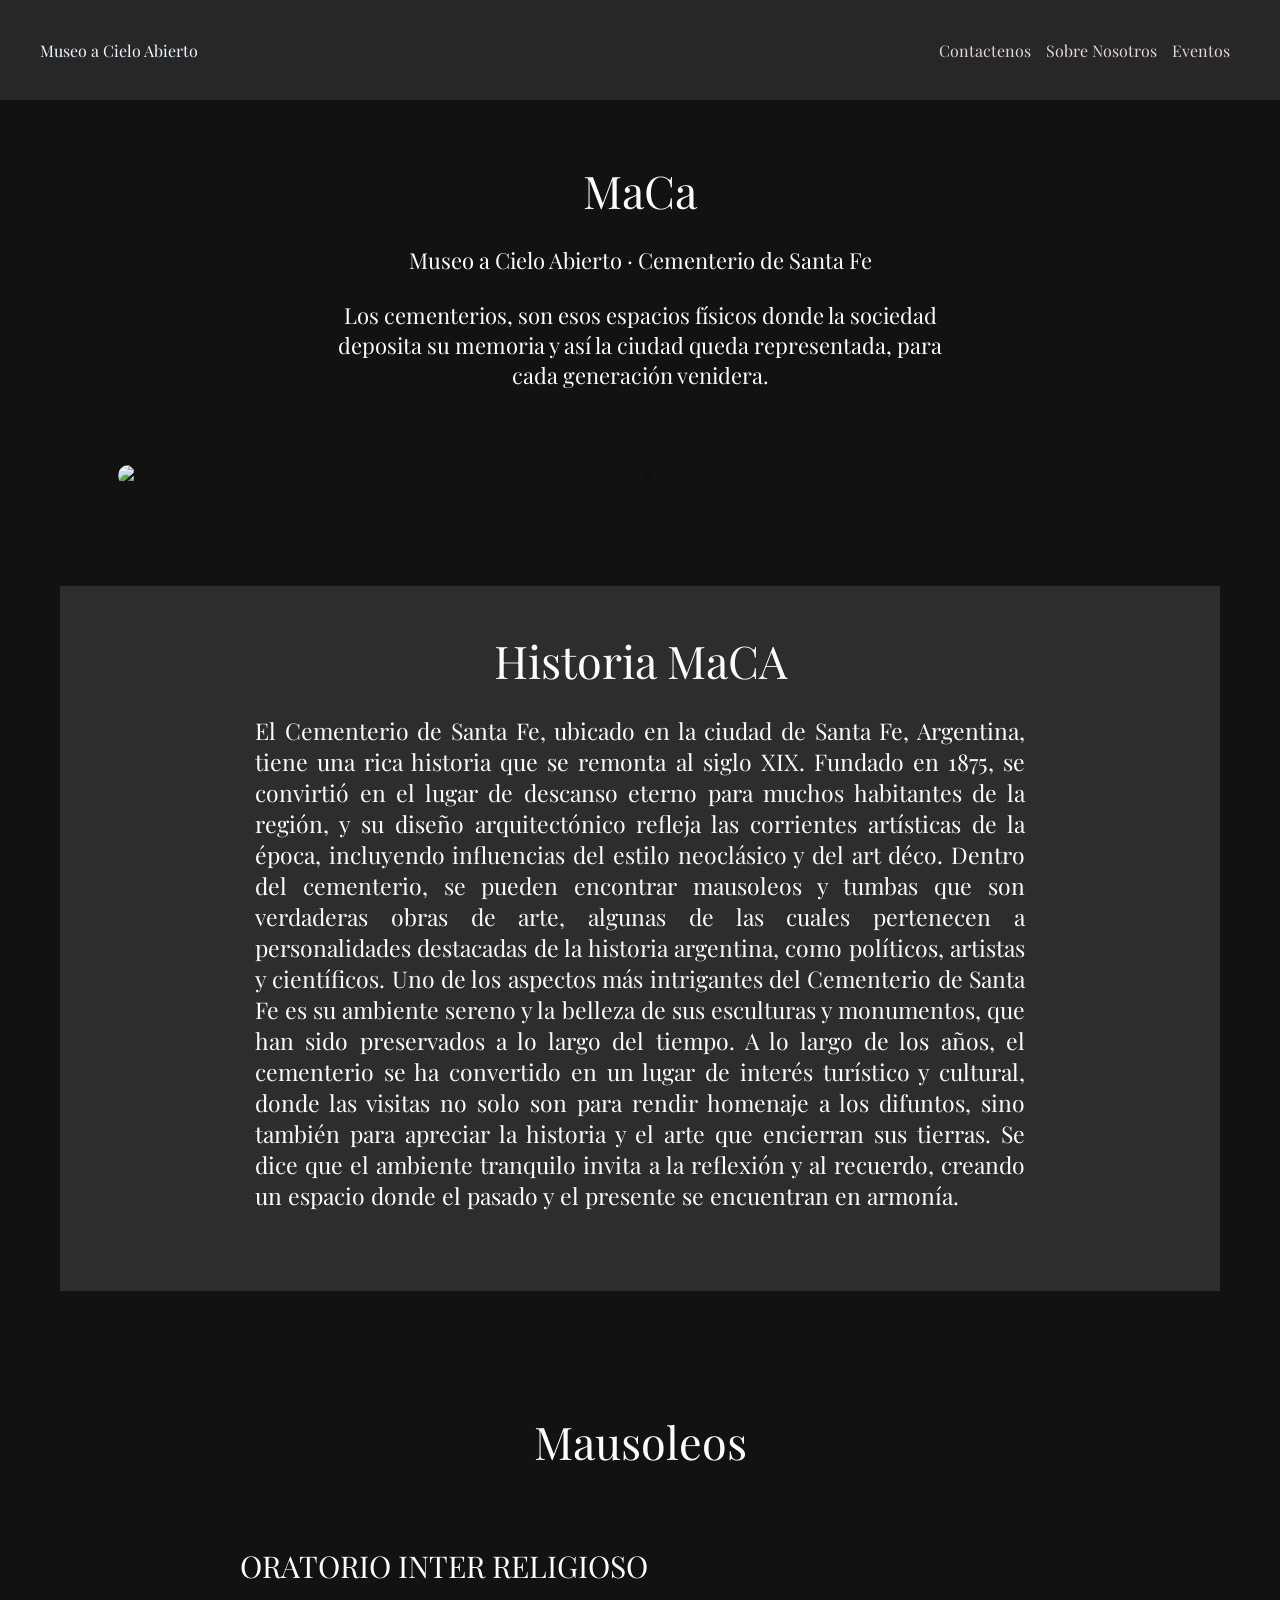
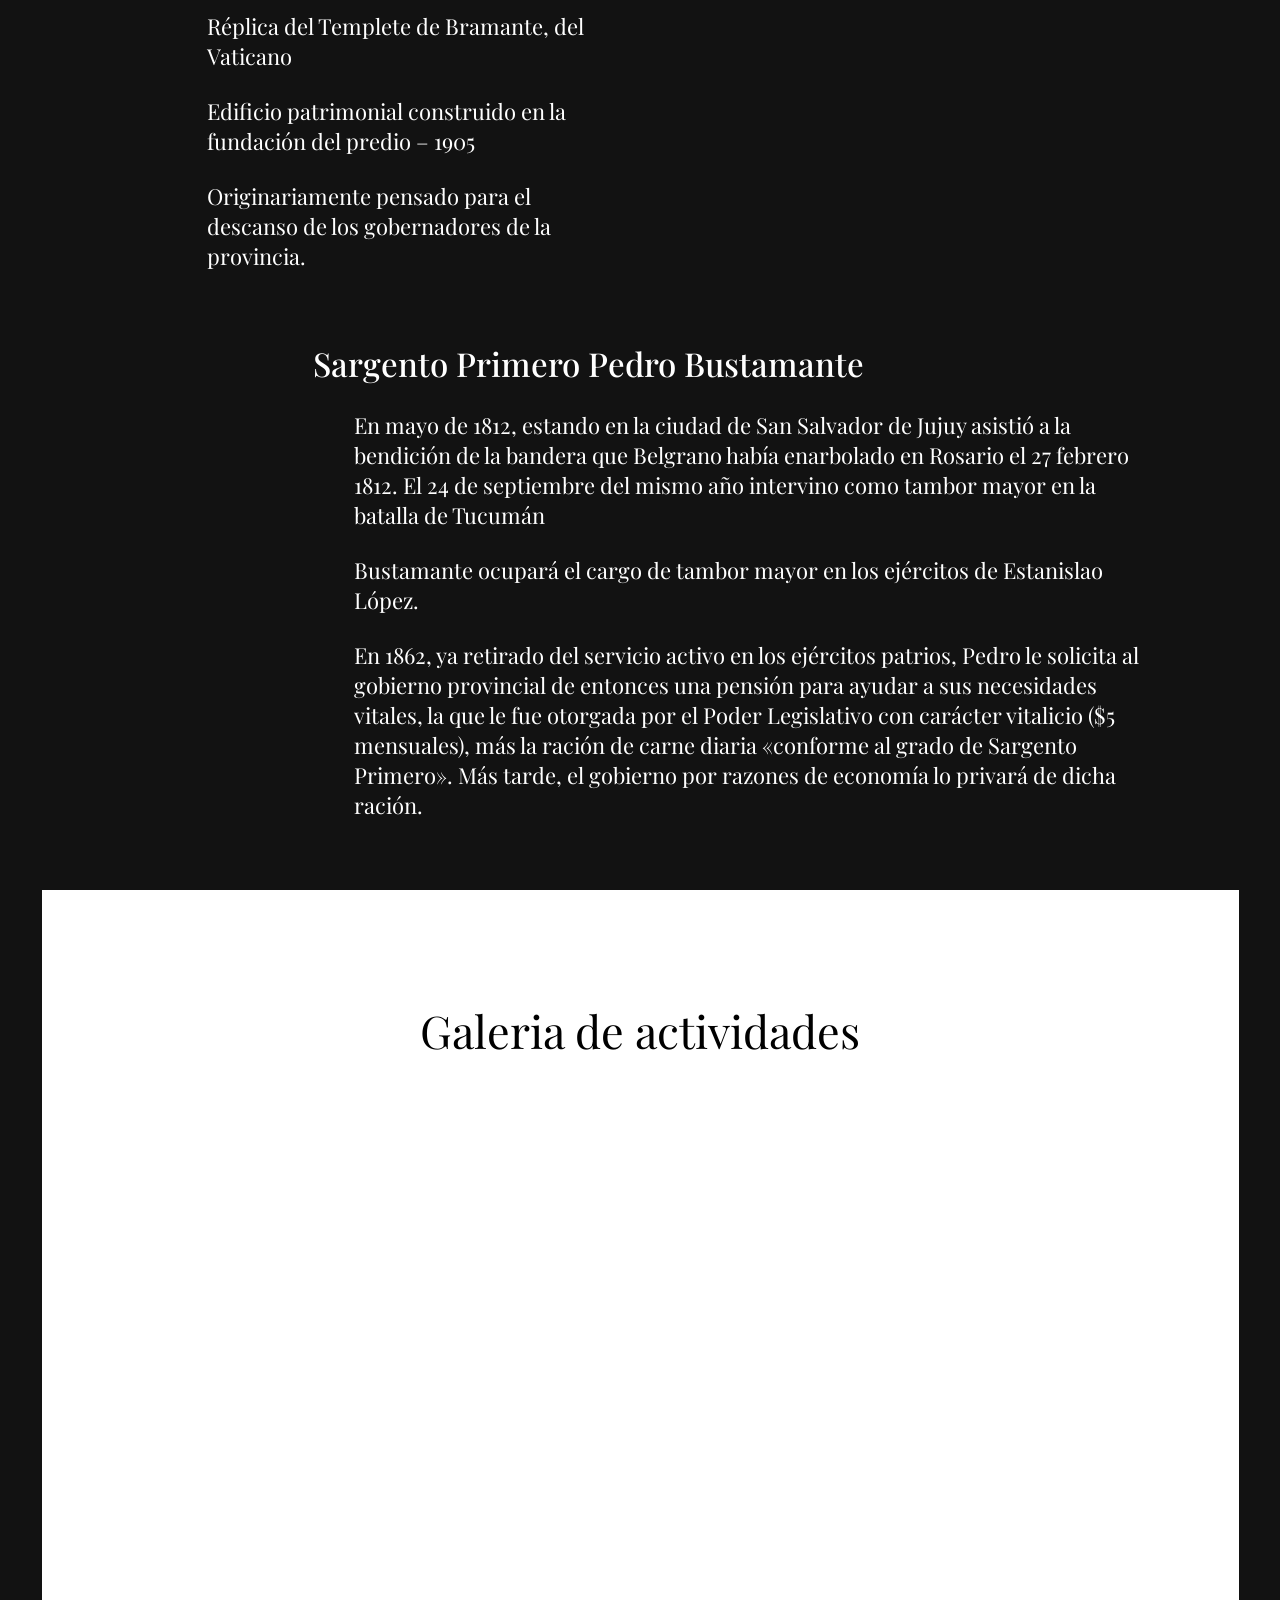
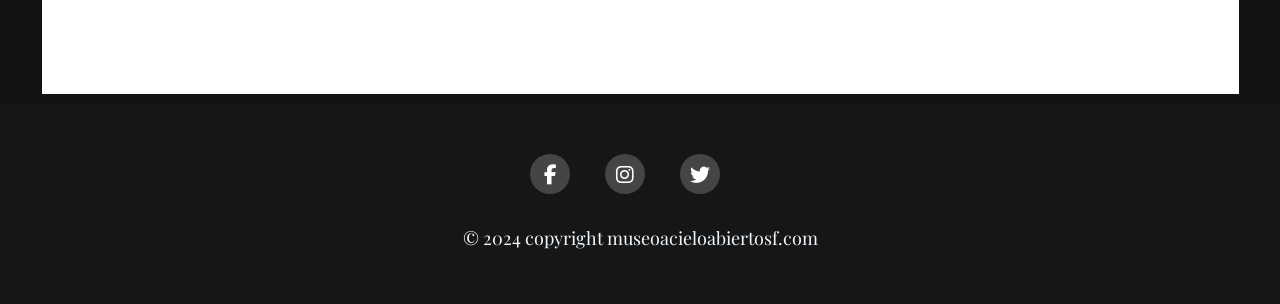
==== index.html @ 81f8b482 "maca sasas" ====
<!DOCTYPE html>
<html lang="en">
<head>
    <meta charset="UTF-8">
    <link rel="stylesheet" href="https://fonts.googleapis.com/css2?family=Bona+Nova+SC:ital,wght@0,400;0,700;1,400&family=Cedarville+Cursive&family=Nanum+Gothic&family=Oswald:wght@200..700&family=Playfair+Display:ital,wght@0,400..900;1,400..900&display=swap">
    <link rel="stylesheet" href="https://fonts.googleapis.com/css2?family=Recursive:wght@300..1000&family=Roboto:ital,wght@0,100;0,300;0,400;0,500;0,700;0,900;1,100;1,300;1,400;1,500;1,700;1,900&display=swap" rel="stylesheet">
    <link rel="stylesheet" href="https://fonts.googleapis.com/css2?family=Bona+Nova+SC:ital,wght@0,400;0,700;1,400&family=Cedarville+Cursive&family=Nanum+Gothic&family=Oswald:wght@200..700&family=Playfair+Display:ital,wght@0,400..900;1,400..900&display=swap" rel="stylesheet">
    <link href="https://fonts.googleapis.com/css2?family=Bona+Nova+SC:ital,wght@0,400;0,700;1,400&family=Nanum+Gothic&display=swap" rel="stylesheet">
    <link rel="icon" href="/logo/CEMENTERIO MUNICIAPL MUSEO A CIELO ABIERTO.png">
   <link rel="stylesheet" href="style.css">
   <link rel="stylesheet" href="https://cdnjs.cloudflare.com/ajax/libs/font-awesome/6.2.1/css/all.min.css">
    <meta name="viewport" content="width=device-width, initial-scale=1.0">
    <title>museoacieloabierto.sf - Web</title>
</head>
<body>

    <!--Header-->

<header>
    <div class="container-header">
        <div class="logo">
        <img src="/logo/CEMENTERIO MUNICIAPL MUSEO A CIELO ABIERTO.png" alt="">
        <p>Museo a Cielo Abierto</p>
        </div>

            <nav>
             <ul>
              <li><a href="/contactenos/index.html">Contactenos</a></li>
              <li><a href="#">Sobre Nosotros</a></li>
              <li><a href="#">Eventos</a></li>
             </ul>
           </nav>

        </div>
</header>

<!--Contenido-->

<div class="contenido">
    <!--Sección de presentacón-->
    <section class="inicio">
    <h1>MaCa</h1>
    <p>Museo a Cielo Abierto · Cementerio de Santa Fe</p>
    <p>Los cementerios, son esos espacios físicos donde la sociedad deposita su memoria y así la ciudad queda representada, para cada generación venidera.</p>

    <div class="espaciador"></div>

    <img src="/logo/primera foto.webp" alt="#">
    </section>

<!--HISTORIA DEL MACA-->
<section class="section-historia">
    <h1>Historia MaCA</h1>
    <p>El Cementerio de Santa Fe, ubicado en la ciudad de Santa Fe, Argentina, tiene una rica historia que se remonta al siglo XIX. Fundado en 1875, se convirtió en el lugar de descanso eterno para muchos habitantes de la región, y su diseño arquitectónico refleja las corrientes artísticas de la época, incluyendo influencias del estilo neoclásico y del art déco.

        Dentro del cementerio, se pueden encontrar mausoleos y tumbas que son verdaderas obras de arte, algunas de las cuales pertenecen a personalidades destacadas de la historia argentina, como políticos, artistas y científicos. Uno de los aspectos más intrigantes del Cementerio de Santa Fe es su ambiente sereno y la belleza de sus esculturas y monumentos, que han sido preservados a lo largo del tiempo.
        
        A lo largo de los años, el cementerio se ha convertido en un lugar de interés turístico y cultural, donde las visitas no solo son para rendir homenaje a los difuntos, sino también para apreciar la historia y el arte que encierran sus tierras. Se dice que el ambiente tranquilo invita a la reflexión y al recuerdo, creando un espacio donde el pasado y el presente se encuentran en armonía.</p>
</section>

<!--MAUSOLEOS-->


<section class="section-mausoleos">
    <H1>Mausoleos</H1>
    <div class="espaciador"></div>

<div class="uno-mausoleos">
    
    <div class="texto-mausoleos-uno">
    <h2>ORATORIO INTER RELIGIOSO</h2>
    <p>Réplica del Templete de Bramante, del Vaticano</p>
    <p>Edificio patrimonial construido en la fundación del predio – 1905</p>
    <p>Originariamente pensado para el descanso de los gobernadores de la provincia.</p>
</div>
    <img src="/logo/Mausoleo1.jpg" alt="">
</div>

<div class="dos-mausoleos">
    <img src="/logo/Mausoleo2.jpg" alt="">
    <div class="texto-mausoleos-dos">
    <h2>Sargento Primero Pedro Bustamante</h2>
    <p>En mayo de 1812, estando en la ciudad de San Salvador de Jujuy asistió a la bendición de la bandera que Belgrano había enarbolado en Rosario el 27 febrero 1812. El 24 de septiembre del mismo año intervino como tambor mayor en la batalla de Tucumán</p>
    <p>Bustamante ocupará el cargo de tambor mayor en los ejércitos de Estanislao López.</p>
    <p>En 1862, ya retirado del servicio activo en los ejércitos patrios, Pedro le solicita al gobierno provincial de entonces una pensión para ayudar a sus necesidades vitales, la que le fue otorgada por el Poder Legislativo con carácter vitalicio ($5 mensuales), más la ración de carne diaria «conforme al grado de Sargento Primero». Más tarde, el gobierno por razones de economía lo privará de dicha ración.</p>
</div>
</div>
</section>

<!--GALERIA-->

<section class="section-galeria">
    <h1>Galeria de actividades</h1>
    

    <div class="container-img">
      <div class="bloques uno"></div>
      <div class="bloques dos"></div>
      <div class="bloques tres"></div>
      <div class="bloques cuatro"></div>
      <div class="bloques cinco"></div>
      <div class="bloques seis"></div>
    </div>

</section>


</div>




<!--footer-->

<header class="header">
    <div class="container">
        <div class="social-links">
            <a href=""><i class="fab fa-facebook-f"></i></a>
            <a href="https://www.instagram.com/amigos.del.maca/"><i class="fab fa-instagram"></i></a>
            <a href="#"><i class="fab fa-twitter"></i></a>
    
           </div>
         <p class="copyright">© 2024 copyright museoacieloabiertosf.com</p>
    </div>
</header>















</body>
</html>
---- style.css ----
*{
    margin: 0;
    padding: 0;
    box-sizing: border-box;
    font-family: "Playfair Display", serif;
    font-optical-sizing: auto;
    
}
h1{
    font-weight: 100;
}
h2{
    color: #fff;
}

p{
    font-family: "Recursive", sans-serif;
    font-weight: 100;
    font-style: normal;

}

.espaciador{
    height: 75px;
}



/*Header*/

.container-header{
    display: flex;
    justify-content: space-between;
    background-color: rgb(39, 39, 39);
    align-items: center;
    min-height: 100px;
}

.logo{
    display: flex;
    gap: 20px;
    align-items: center;
    color: #e2d8d8;
}

.logo img{
   height: 50px;
   margin-left: 20px;
}

nav ul a{
    text-decoration: none;
    list-style: none;
    color: #e2d8d8;
}

ul li{
    list-style: none;
}

nav ul{
    display: flex;
    gap: 15px;
    margin-right: 50px; 
}


@media (width < 630px){
    nav ul{
        display: flex;
        flex-direction: column;
        align-items: center;
        justify-content: center;
        gap: 10px;
        height: 150px;
        
    }

    .container-header p{
      font-size: 0px;
    }

    .container-header{
        display: flex;
        justify-content: space-between;
        font-size: 13px;
    }

}



/*Secciónes*/

/*inicio*/
.contenido{
    display: flex;
    flex-direction: column;
    text-align: center;
    margin: 0 auto;
    background-color: rgb(18, 18, 18);
    padding: 10px;
}

.inicio{
    display: flex;
    align-items: center;
    background-color: rgb(18, 18, 18);
    margin: 50px;
}

.inicio img{
    width: 90%;
    border-radius: 30px;
   
}

section {
    display: flex;
    flex-direction: column;
}

.contenido h1{
    color: #fff;
    font-size: 45px;
    width: 80%;
}

.contenido p{
    width: 55%;
    padding-top: 25px;
    color: #fff;
    font-size: 22px;
}

@media (width < 770px){
    .contenido h1{
        font-size: 30px;
        width: 90%;
    }
    .contenido h2{
        font-size: 15px;
        width: 90%;
    }
    .contenido p{
        font-size: 15px;
        width: 80%;
    }
}


/*Historia del MaCa*/

.section-historia{
    background-color: rgb(45, 45, 45);
    display: flex;
    align-items: center;
    justify-content: center;
    margin: 50px;
    padding: 30px;
}

.section-historia h1{
    margin-top: 14px;
    width: 60%;
}
.section-historia p{
    width: 70%;
    font-size: 23px;
    padding-bottom: 50px;
    text-align:justify;
}

@media(width < 650px){
    .section-historia h1{
        font-size: 20px;
        width: 100%;
    }
    .section-historia p{
        width: 100%;
        font-size: 10px;
        text-align:justify;
    }
    
}

/*Mausoleos*/

/*Primera parte*/


.section-mausoleos{
    display: flex;
    align-items: center;
    justify-content: center;
    margin: 50px;
    padding: 20px;
}

.uno-mausoleos{
    display: flex;
    gap: 100px;
    margin-bottom: 70px;
    justify-content: center;
}

.texto-mausoleos-uno{
    width: 85%;
}


.uno-mausoleos h2{
  width: 100%;
  text-align: center;
  font-size: 30px;
  font-weight: 200;
}

.section-mausoleos img{
    width:50%;
    border-radius: 30px;
}

.uno-mausoleos p{
    width: 84%;
    text-align: start;
    font-size: 22px;
    margin-left: 10px;
}


/*segunda parte*/

.dos-mausoleos{
    display: flex;
    gap: 100px;
    justify-content: center;
    align-items: center;
}

.texto-mausoleos-dos{
    display: flex;
    flex-direction: column;
    text-align: start;
    justify-content: center;
    align-items: center;
}

.texto-mausoleos-dos p{
  justify-content: center;
  width: 90%;
  font-size: 22px;

}


.texto-mausoleos-dos h2{
 text-align: start;
  width: 99%;
  font-size: 33px;
  font-weight: 500;
}




.dos-mausoleos img{
    width: 50%;
}



@media (width < 1000px){

    .section-mausoleos{
        display: flex;
    }
    .uno-mausoleos{
        justify-content: center;
        align-items: center;
    }

    .texto-mausoleos-uno{
        width: 100%;
        justify-content: center;
    }

.uno-mausoleos{
    display: flex;
    flex-direction: column;
}
.dos-mausoleos{
    display: flex;
    flex-direction: column;
}


.texto-mausoleos-uno h2{
    width: 100%;
}

.texto-mausoleos-uno p{
    width: 100%;
}
 
.texto-mausoleos-uno p {
    justify-content: center;
    font-size: 15px;
    width: 100%;
    text-align: start;
 }

 .texto-mausoleos-dos p {
    justify-content: center;
    font-size: 15px;
    width: 100%;
 }


.texto-mausoleos-dos{
    width: 100%;
}




.section-mausoleos img{
    width:100%;
    border-radius: 30px;
}

.dos-mausoleos img{
    width: 100%;
}

.uno-mausoleos h2{
    width: 100%;
    font-size: 23px;
    font-weight: 200;
    text-align: center;
  }
  

}


/*GALERIA DE IMAGENES*/


.section-galeria{
    background-color: #fff;
    width: 95%;
    margin: 0 auto;
}


.section-galeria h1{
    padding-top: 110px;
    margin: 0 auto;
    color: black;
}



.container-img{
    width: 70%;
    display: grid;
    grid-template-columns: repeat(3,1fr) ;
    justify-content: center;
    margin: 0 auto;
    margin-bottom: 130px;
    margin-top: 90px;
    gap: 60px 20px;
}

.container-img img{
    width: 100%;
    margin: 0 auto;
    border-radius: 15px;
  
}

.container-img img:hover{
cursor:pointer ;
}



@media (width < 995px){
    .container-img{
        display: grid;
        grid-template-columns: repeat(2,330px);
        gap: 50px 20px;
    }

}

@media (width < 760px){
    .container-img{
        display: grid;
        grid-template-columns: repeat(1,300px);
        gap: 20px;
    }

}








/*footer*/

.header{
    background-color:rgb(23, 22, 22);
    height: 200PX;

}

.social-links{
 font-size: 20px;
 margin:50px 0px 22px;
 
}
.social-links a{
    display: inline-block;
    min-height: 40px;
    width: 40px;
    background-color: rgba(255, 255, 255, 0.2);
    margin: 0 30px 10px 0  ;
    text-align: center;
    line-height: 40px;
    border-radius: 50%;
    color: #FFFFFFFF;
    transition: all .5s ease;
   }

.container{
    display: flex;
    flex-wrap: wrap;
    justify-content: center;
    flex-direction: column;
    align-items: center;
}

.links ul{
list-style: none;
display: flex;
font-size: 20px;
gap: 40px;

}

.links li a{
    color: rgb(145, 154, 154);
    font-family: serif;
    transition: all .2s ;
}   

.links li a:hover{
    color: rgb(230, 242, 242);
    font-family: serif;
    padding-right: 10px;

}   

.header-dos{
    height: 50px;
    background-color: rgb(39, 38, 38);
}

.container-dos{
    display: flex;
    justify-content: center;
}

p{
    color: aliceblue;
}
.header-dos p{
    margin-top:13px;
}



p{
    font-family: "Playfair Display", serif;
  font-optical-sizing: auto;
  font-weight: 100;
  font-style: normal;
}


.copyright {
    font-size: 18px;
}


.container-img{
    display: grid;
    grid-template-columns: repeat(3,minmax(0px, 1fr)) ;
    grid-template-rows: 201px 201px;
    row-gap: 12px;
}
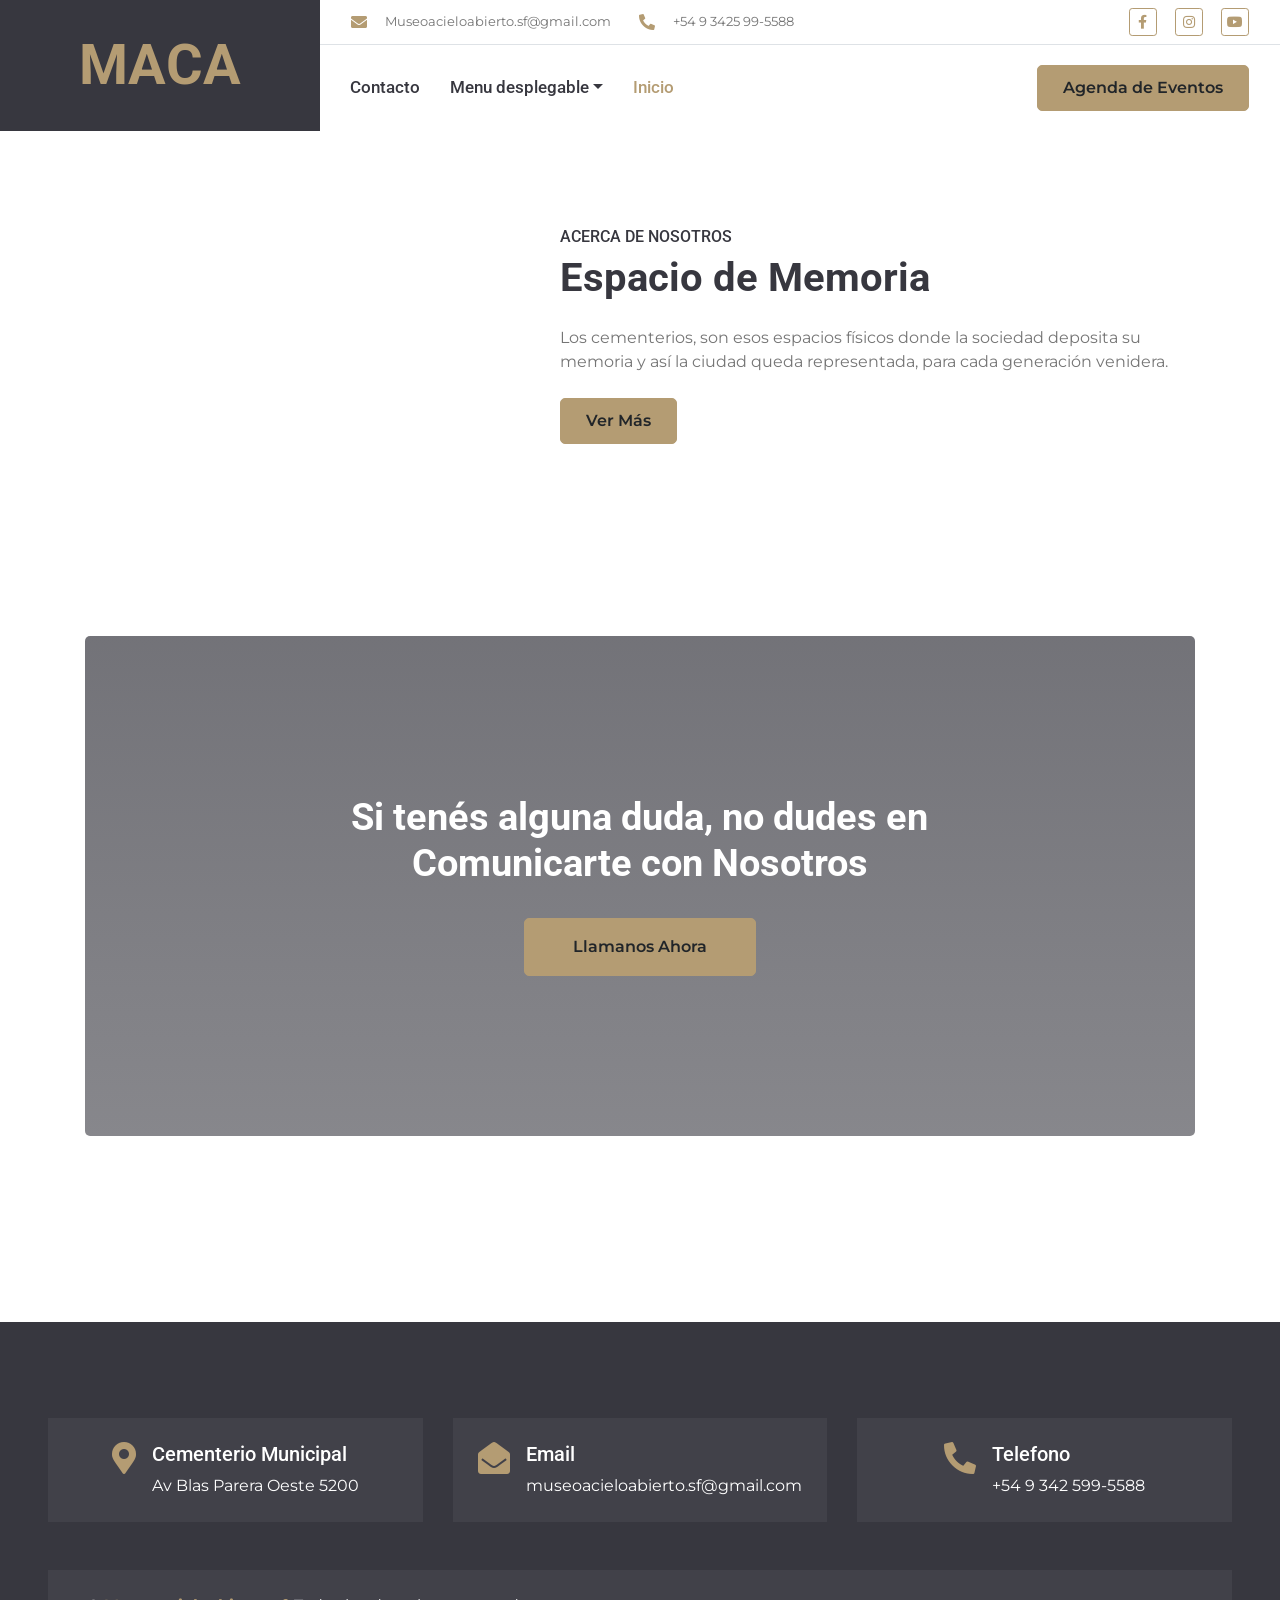
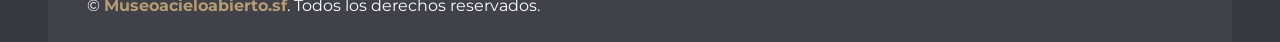
==== commit 4c59eca8: "Add files via upload" ====
--- a/index.html
+++ b/index.html
@@ -1,142 +1,198 @@
 <!DOCTYPE html>
 <html lang="en">
+
 <head>
-    <meta charset="UTF-8">
-    <link rel="stylesheet" href="https://fonts.googleapis.com/css2?family=Bona+Nova+SC:ital,wght@0,400;0,700;1,400&family=Cedarville+Cursive&family=Nanum+Gothic&family=Oswald:wght@200..700&family=Playfair+Display:ital,wght@0,400..900;1,400..900&display=swap">
-    <link rel="stylesheet" href="https://fonts.googleapis.com/css2?family=Recursive:wght@300..1000&family=Roboto:ital,wght@0,100;0,300;0,400;0,500;0,700;0,900;1,100;1,300;1,400;1,500;1,700;1,900&display=swap" rel="stylesheet">
-    <link rel="stylesheet" href="https://fonts.googleapis.com/css2?family=Bona+Nova+SC:ital,wght@0,400;0,700;1,400&family=Cedarville+Cursive&family=Nanum+Gothic&family=Oswald:wght@200..700&family=Playfair+Display:ital,wght@0,400..900;1,400..900&display=swap" rel="stylesheet">
-    <link href="https://fonts.googleapis.com/css2?family=Bona+Nova+SC:ital,wght@0,400;0,700;1,400&family=Nanum+Gothic&display=swap" rel="stylesheet">
-    <link rel="icon" href="/logo/CEMENTERIO MUNICIAPL MUSEO A CIELO ABIERTO.png">
-   <link rel="stylesheet" href="style.css">
-   <link rel="stylesheet" href="https://cdnjs.cloudflare.com/ajax/libs/font-awesome/6.2.1/css/all.min.css">
-    <meta name="viewport" content="width=device-width, initial-scale=1.0">
-    <title>museoacieloabierto.sf - Web</title>
+    <meta charset="utf-8">
+    <title>Inicio</title>
+    <meta content="width=device-width, initial-scale=1.0" name="viewport">
+    <meta content="Free HTML Templates" name="keywords">
+    <meta content="Free HTML Templates" name="description">
+
+    <!-- Favicon -->
+    <link href="img/favicon.ico" rel="icon">
+
+    <!-- Google Web Fonts -->
+    <link rel="preconnect" href="https://fonts.gstatic.com">
+    <link href="https://fonts.googleapis.com/css2?family=Montserrat:wght@400;600&family=Roboto:wght@300;500;700&display=swap" rel="stylesheet"> 
+
+    <!-- Font Awesome -->
+    <link href="https://cdnjs.cloudflare.com/ajax/libs/font-awesome/5.10.0/css/all.min.css" rel="stylesheet">
+
+    <!-- Libraries Stylesheet -->
+    <link href="lib/owlcarousel/assets/owl.carousel.min.css" rel="stylesheet">
+    <link href="lib/tempusdominus/css/tempusdominus-bootstrap-4.min.css" rel="stylesheet" />
+
+    <!-- Customized Bootstrap Stylesheet -->
+    <link href="css/style.css" rel="stylesheet">
 </head>
+
 <body>
-
-    <!--Header-->
-
-<header>
-    <div class="container-header">
-        <div class="logo">
-        <img src="/logo/CEMENTERIO MUNICIAPL MUSEO A CIELO ABIERTO.png" alt="">
-        <p>Museo a Cielo Abierto</p>
+    <!-- Header Start -->
+    <div class="container-fluid">
+        <div class="row">
+            <div class="col-lg-3 bg-secondary d-none d-lg-block">
+                <a href="index.html" class="navbar-brand w-100 h-100 m-0 p-0 d-flex align-items-center justify-content-center">
+                    <h1 class="m-0 display-4 text-primary text-uppercase">maca</h1>
+                </a>
+            </div>
+            <div class="col-lg-9">
+                <div class="row bg-white border-bottom d-none d-lg-flex">
+                    <div class="col-lg-7 text-left">
+                        <div class="h-100 d-inline-flex align-items-center py-2 px-3">
+                            <i class="fa fa-envelope text-primary mr-2"></i>
+                            <small>Museoacieloabierto.sf@gmail.com</small>
+                        </div>
+                        <div class="h-100 d-inline-flex align-items-center py-2 px-2">
+                            <i class="fa fa-phone-alt text-primary mr-2"></i>
+                            <small>+54 9 3425 99-5588</small>
+                        </div>
+                    </div>
+                    <div class="col-lg-5 text-right">
+                        <div class="d-inline-flex align-items-center p-2">
+                            <a class="btn btn-sm btn-outline-primary btn-sm-square mr-2" href="https://www.facebook.com/profile.php?id=61564550743839">
+                                <i class="fab fa-facebook-f"></i>
+                            </a>
+                            <a class="btn btn-sm btn-outline-primary btn-sm-square mr-2" href="https://www.instagram.com/amigos.del.maca/">
+                                <i class="fab fa-instagram"></i>
+                            </a>
+                            <a class="btn btn-sm btn-outline-primary btn-sm-square mr-2" href="">
+                                <i class="fab fa-youtube"></i>
+                            </a>
+                        </div>
+                    </div>
+                </div>
+                <nav class="navbar navbar-expand-lg bg-white navbar-light p-0">
+                    <a href="index.html" class="navbar-brand d-block d-lg-none">
+                        <h1 class="m-0 display-4 text-primary text-uppercase">Maca</h1>
+                    </a>
+                    <button type="button" class="navbar-toggler" data-toggle="collapse" data-target="#navbarCollapse">
+                        <span class="navbar-toggler-icon"></span>
+                    </button>
+                    <div class="collapse navbar-collapse justify-content-between" id="navbarCollapse">
+                        <div class="navbar-nav mr-auto py-0">
+                            
+                            <a href="../lawyer-website-template/contact.html" class="nav-item nav-link">Contacto</a>
+                            <div class="nav-item dropdown">
+                                <a href="#" class="nav-link dropdown-toggle" data-toggle="dropdown">Menu desplegable</a>
+                                <div class="dropdown-menu rounded-0 m-0">
+                                    <a href="galeria.html" class="dropdown-item">Galeria</a>
+                                    <a href="eventos.html" class="dropdown-item">Eventos</a>
+                                </div>
+                            </div>
+                            <a href="index.html" class="nav-item nav-link active">Inicio</a>
+                        </div>
+                        <a href="" class="btn btn-primary mr-3 d-none d-lg-block">Agenda de Eventos</a>
+                    </div>
+                </nav>
+            </div>
         </div>
-
-            <nav>
-             <ul>
-              <li><a href="/contactenos/index.html">Contactenos</a></li>
-              <li><a href="#">Sobre Nosotros</a></li>
-              <li><a href="#">Eventos</a></li>
-             </ul>
-           </nav>
-
-        </div>
-</header>
-
-<!--Contenido-->
-
-<div class="contenido">
-    <!--Sección de presentacón-->
-    <section class="inicio">
-    <h1>MaCa</h1>
-    <p>Museo a Cielo Abierto · Cementerio de Santa Fe</p>
-    <p>Los cementerios, son esos espacios físicos donde la sociedad deposita su memoria y así la ciudad queda representada, para cada generación venidera.</p>
-
-    <div class="espaciador"></div>
-
-    <img src="/logo/primera foto.webp" alt="#">
-    </section>
-
-<!--HISTORIA DEL MACA-->
-<section class="section-historia">
-    <h1>Historia MaCA</h1>
-    <p>El Cementerio de Santa Fe, ubicado en la ciudad de Santa Fe, Argentina, tiene una rica historia que se remonta al siglo XIX. Fundado en 1875, se convirtió en el lugar de descanso eterno para muchos habitantes de la región, y su diseño arquitectónico refleja las corrientes artísticas de la época, incluyendo influencias del estilo neoclásico y del art déco.
-
-        Dentro del cementerio, se pueden encontrar mausoleos y tumbas que son verdaderas obras de arte, algunas de las cuales pertenecen a personalidades destacadas de la historia argentina, como políticos, artistas y científicos. Uno de los aspectos más intrigantes del Cementerio de Santa Fe es su ambiente sereno y la belleza de sus esculturas y monumentos, que han sido preservados a lo largo del tiempo.
-        
-        A lo largo de los años, el cementerio se ha convertido en un lugar de interés turístico y cultural, donde las visitas no solo son para rendir homenaje a los difuntos, sino también para apreciar la historia y el arte que encierran sus tierras. Se dice que el ambiente tranquilo invita a la reflexión y al recuerdo, creando un espacio donde el pasado y el presente se encuentran en armonía.</p>
-</section>
-
-<!--MAUSOLEOS-->
+    </div>
+    <!-- Header End -->
 
 
-<section class="section-mausoleos">
-    <H1>Mausoleos</H1>
-    <div class="espaciador"></div>
+    <!-- About Start -->
+    <div class="container-fluid py-5">
+        <div class="container py-5">
+            <div class="row" style="align-items: center;">
+                <div class="col-lg-5">
+                    <img class="img-fluid rounded" src="img/MaCa Imagenes/011.jpg" alt="">
+                </div>
+                <div class="col-lg-7 mt-4 mt-lg-0 ali">
+                    <h6 class="text-uppercase">acerca de nosotros</h6>
+                    <h1 class="mb-4">Espacio de Memoria</h1>
+                    <p>Los cementerios, son esos espacios físicos donde la sociedad deposita su memoria y así la ciudad queda representada, para cada generación venidera.</p>
+                    <a href="" class="btn btn-primary mt-2">Ver Más</a>
+                </div>
+            </div>
+        </div>
+    </div>
+    <!-- About End -->
 
-<div class="uno-mausoleos">
-    
-    <div class="texto-mausoleos-uno">
-    <h2>ORATORIO INTER RELIGIOSO</h2>
-    <p>Réplica del Templete de Bramante, del Vaticano</p>
-    <p>Edificio patrimonial construido en la fundación del predio – 1905</p>
-    <p>Originariamente pensado para el descanso de los gobernadores de la provincia.</p>
-</div>
-    <img src="/logo/Mausoleo1.jpg" alt="">
-</div>
 
-<div class="dos-mausoleos">
-    <img src="/logo/Mausoleo2.jpg" alt="">
-    <div class="texto-mausoleos-dos">
-    <h2>Sargento Primero Pedro Bustamante</h2>
-    <p>En mayo de 1812, estando en la ciudad de San Salvador de Jujuy asistió a la bendición de la bandera que Belgrano había enarbolado en Rosario el 27 febrero 1812. El 24 de septiembre del mismo año intervino como tambor mayor en la batalla de Tucumán</p>
-    <p>Bustamante ocupará el cargo de tambor mayor en los ejércitos de Estanislao López.</p>
-    <p>En 1862, ya retirado del servicio activo en los ejércitos patrios, Pedro le solicita al gobierno provincial de entonces una pensión para ayudar a sus necesidades vitales, la que le fue otorgada por el Poder Legislativo con carácter vitalicio ($5 mensuales), más la ración de carne diaria «conforme al grado de Sargento Primero». Más tarde, el gobierno por razones de economía lo privará de dicha ración.</p>
-</div>
-</div>
-</section>
-
-<!--GALERIA-->
-
-<section class="section-galeria">
-    <h1>Galeria de actividades</h1>
     
 
-    <div class="container-img">
-      <div class="bloques uno"></div>
-      <div class="bloques dos"></div>
-      <div class="bloques tres"></div>
-      <div class="bloques cuatro"></div>
-      <div class="bloques cinco"></div>
-      <div class="bloques seis"></div>
+
+    <!-- Action Start -->
+    <div class="container-fluid py-5">
+        <div class="container py-5">
+            <div class="bg-action rounded" style="height: 500px;">
+                <div class="row h-100 align-items-center justify-content-center">
+                    <div class="col-lg-7 text-center">
+                        <h1 class="text-white mb-4" style="font-size: 38px;">Si tenés alguna duda, no dudes en Comunicarte con Nosotros</h1>
+                        <a class="btn btn-primary py-3 px-5 mt-2" href="../lawyer-website-template/contact.html">Llamanos Ahora</a>
+                    </div>
+                </div>
+            </div>
+        </div>
     </div>
-
-</section>
-
-
-</div>
+    <!-- Action End -->
 
 
 
-
-<!--footer-->
-
-<header class="header">
-    <div class="container">
-        <div class="social-links">
-            <a href=""><i class="fab fa-facebook-f"></i></a>
-            <a href="https://www.instagram.com/amigos.del.maca/"><i class="fab fa-instagram"></i></a>
-            <a href="#"><i class="fab fa-twitter"></i></a>
-    
-           </div>
-         <p class="copyright">© 2024 copyright museoacieloabiertosf.com</p>
-    </div>
-</header>
+   
 
 
+     <!-- Footer Start -->
+    <div class="container-fluid bg-secondary text-white pt-5 px-sm-3 px-md-5" style="margin-top: 90px;">
+        <div class="row mt-5">
+            <div class="col-lg-4">
+                <div class="d-flex justify-content-lg-center p-4" style="background: rgba(256, 256, 256, .05);">
+                    <i class="fa fa-2x fa-map-marker-alt text-primary"></i>
+                    <div class="ml-3">
+                        <h5 class="text-white">Cementerio Municipal</h5>
+                        <p class="m-0">Av Blas Parera Oeste 5200</p>
+                    </div>
+                </div>
+            </div>
+            <div class="col-lg-4">
+                <div class="d-flex justify-content-lg-center p-4" style="background: rgba(256, 256, 256, .05);">
+                    <i class="fa fa-2x fa-envelope-open text-primary"></i>
+                    <div class="ml-3">
+                        <h5 class="text-white">Email</h5>
+                        <p class="m-0">museoacieloabierto.sf@gmail.com</p>
+                    </div>
+                </div>
+            </div>
+            <div class="col-lg-4">
+                <div class="d-flex justify-content-lg-center p-4" style="background: rgba(256, 256, 256, .05);">
+                    <i class="fa fa-2x fa-phone-alt text-primary"></i>
+                    <div class="ml-3">
+                        <h5 class="text-white">Telefono</h5>
+                        <p class="m-0">+54 9 342 599-5588</p>
+                    </div>
+                </div>
+            </div>
+        </div>
+        
+        <div class="row p-4 mt-5 mx-0" style="background: rgba(256, 256, 256, .05);">
+            <div class="col-md-6 text-center text-md-left mb-3 mb-md-0">
+                <p class="m-0 text-white">&copy; <a class="font-weight-bold" href="#">Museoacieloabierto.sf</a>. Todos los derechos reservados.</p>
+            </div>
+        </div>
+    </div>
+    <!-- Footer End -->
 
 
+    <!-- Back to Top -->
+    <a href="#" class="btn btn-primary px-3 back-to-top"><i class="fa fa-angle-double-up"></i></a>
 
 
+    <!-- JavaScript Libraries -->
+    <script src="https://code.jquery.com/jquery-3.4.1.min.js"></script>
+    <script src="https://stackpath.bootstrapcdn.com/bootstrap/4.4.1/js/bootstrap.bundle.min.js"></script>
+    <script src="lib/easing/easing.min.js"></script>
+    <script src="lib/waypoints/waypoints.min.js"></script>
+    <script src="lib/owlcarousel/owl.carousel.min.js"></script>
+    <script src="lib/tempusdominus/js/moment.min.js"></script>
+    <script src="lib/tempusdominus/js/moment-timezone.min.js"></script>
+    <script src="lib/tempusdominus/js/tempusdominus-bootstrap-4.min.js"></script>
 
+    <!-- Contact Javascript File -->
+    <script src="mail/jqBootstrapValidation.min.js"></script>
+    <script src="mail/contact.js"></script>
 
+    <!-- Template Javascript -->
+    <script src="js/main.js"></script>
+</body>
 
-
-
-
-
-
-
-</body>
 </html>
--- a/css/style.css
+++ b/css/style.css
@@ -0,0 +1,9919 @@
+/******* Bootstrap Theming ********/
+/*!
+ * Bootstrap v4.5.3 (https://getbootstrap.com/)
+ * Copyright 2011-2020 The Bootstrap Authors
+ * Copyright 2011-2020 Twitter, Inc.
+ * Licensed under MIT (https://github.com/twbs/bootstrap/blob/main/LICENSE)
+ */
+:root {
+  --blue: #007bff;
+  --indigo: #6610f2;
+  --purple: #6f42c1;
+  --pink: #e83e8c;
+  --red: #dc3545;
+  --orange: #fd7e14;
+  --yellow: #ffc107;
+  --green: #28a745;
+  --teal: #20c997;
+  --cyan: #17a2b8;
+  --white: #fff;
+  --gray: #6c757d;
+  --gray-dark: #343a40;
+  --primary: #B49C73;
+  --secondary: #37373F;
+  --success: #28a745;
+  --info: #17a2b8;
+  --warning: #ffc107;
+  --danger: #dc3545;
+  --light: #f8f9fa;
+  --dark: #343a40;
+  --breakpoint-xs: 0;
+  --breakpoint-sm: 576px;
+  --breakpoint-md: 768px;
+  --breakpoint-lg: 992px;
+  --breakpoint-xl: 1200px;
+  --font-family-sans-serif: "Montserrat", sans-serif;
+  --font-family-monospace: SFMono-Regular, Menlo, Monaco, Consolas, "Liberation Mono", "Courier New", monospace;
+}
+
+*,
+*::before,
+*::after {
+  box-sizing: border-box;
+}
+
+html {
+  font-family: sans-serif;
+  line-height: 1.15;
+  -webkit-text-size-adjust: 100%;
+  -webkit-tap-highlight-color: rgba(0, 0, 0, 0);
+}
+
+article, aside, figcaption, figure, footer, header, hgroup, main, nav, section {
+  display: block;
+}
+
+body {
+  margin: 0;
+  font-family: "Montserrat", sans-serif;
+  font-size: 1rem;
+  font-weight: 400;
+  line-height: 1.5;
+  color: #757575;
+  text-align: left;
+  background-color: #fff;
+}
+
+[tabindex="-1"]:focus:not(:focus-visible) {
+  outline: 0 !important;
+}
+
+hr {
+  box-sizing: content-box;
+  height: 0;
+  overflow: visible;
+}
+
+h1, h2, h3, h4, h5, h6 {
+  margin-top: 0;
+  margin-bottom: 0.5rem;
+}
+
+p {
+  margin-top: 0;
+  margin-bottom: 1rem;
+}
+
+abbr[title],
+abbr[data-original-title] {
+  text-decoration: underline;
+  text-decoration: underline dotted;
+  cursor: help;
+  border-bottom: 0;
+  text-decoration-skip-ink: none;
+}
+
+address {
+  margin-bottom: 1rem;
+  font-style: normal;
+  line-height: inherit;
+}
+
+ol,
+ul,
+dl {
+  margin-top: 0;
+  margin-bottom: 1rem;
+}
+
+ol ol,
+ul ul,
+ol ul,
+ul ol {
+  margin-bottom: 0;
+}
+
+dt {
+  font-weight: 700;
+}
+
+dd {
+  margin-bottom: .5rem;
+  margin-left: 0;
+}
+
+blockquote {
+  margin: 0 0 1rem;
+}
+
+b,
+strong {
+  font-weight: bolder;
+}
+
+small {
+  font-size: 80%;
+}
+
+sub,
+sup {
+  position: relative;
+  font-size: 75%;
+  line-height: 0;
+  vertical-align: baseline;
+}
+
+sub {
+  bottom: -.25em;
+}
+
+sup {
+  top: -.5em;
+}
+
+a {
+  color: #B49C73;
+  text-decoration: none;
+  background-color: transparent;
+}
+
+a:hover {
+  color: #8e764c;
+  text-decoration: underline;
+}
+
+a:not([href]):not([class]) {
+  color: inherit;
+  text-decoration: none;
+}
+
+a:not([href]):not([class]):hover {
+  color: inherit;
+  text-decoration: none;
+}
+
+pre,
+code,
+kbd,
+samp {
+  font-family: SFMono-Regular, Menlo, Monaco, Consolas, "Liberation Mono", "Courier New", monospace;
+  font-size: 1em;
+}
+
+pre {
+  margin-top: 0;
+  margin-bottom: 1rem;
+  overflow: auto;
+  -ms-overflow-style: scrollbar;
+}
+
+figure {
+  margin: 0 0 1rem;
+}
+
+img {
+  vertical-align: middle;
+  border-style: none;
+}
+
+svg {
+  overflow: hidden;
+  vertical-align: middle;
+}
+
+table {
+  border-collapse: collapse;
+}
+
+caption {
+  padding-top: 0.75rem;
+  padding-bottom: 0.75rem;
+  color: #6c757d;
+  text-align: left;
+  caption-side: bottom;
+}
+
+th {
+  text-align: inherit;
+  text-align: -webkit-match-parent;
+}
+
+label {
+  display: inline-block;
+  margin-bottom: 0.5rem;
+}
+
+button {
+  border-radius: 0;
+}
+
+button:focus {
+  outline: 1px dotted;
+  outline: 5px auto -webkit-focus-ring-color;
+}
+
+input,
+button,
+select,
+optgroup,
+textarea {
+  margin: 0;
+  font-family: inherit;
+  font-size: inherit;
+  line-height: inherit;
+}
+
+button,
+input {
+  overflow: visible;
+}
+
+button,
+select {
+  text-transform: none;
+}
+
+[role="button"] {
+  cursor: pointer;
+}
+
+select {
+  word-wrap: normal;
+}
+
+button,
+[type="button"],
+[type="reset"],
+[type="submit"] {
+  -webkit-appearance: button;
+}
+
+button:not(:disabled),
+[type="button"]:not(:disabled),
+[type="reset"]:not(:disabled),
+[type="submit"]:not(:disabled) {
+  cursor: pointer;
+}
+
+button::-moz-focus-inner,
+[type="button"]::-moz-focus-inner,
+[type="reset"]::-moz-focus-inner,
+[type="submit"]::-moz-focus-inner {
+  padding: 0;
+  border-style: none;
+}
+
+input[type="radio"],
+input[type="checkbox"] {
+  box-sizing: border-box;
+  padding: 0;
+}
+
+textarea {
+  overflow: auto;
+  resize: vertical;
+}
+
+fieldset {
+  min-width: 0;
+  padding: 0;
+  margin: 0;
+  border: 0;
+}
+
+legend {
+  display: block;
+  width: 100%;
+  max-width: 100%;
+  padding: 0;
+  margin-bottom: .5rem;
+  font-size: 1.5rem;
+  line-height: inherit;
+  color: inherit;
+  white-space: normal;
+}
+
+@media (max-width: 1200px) {
+  legend {
+    font-size: calc(1.275rem + 0.3vw) ;
+  }
+}
+
+progress {
+  vertical-align: baseline;
+}
+
+[type="number"]::-webkit-inner-spin-button,
+[type="number"]::-webkit-outer-spin-button {
+  height: auto;
+}
+
+[type="search"] {
+  outline-offset: -2px;
+  -webkit-appearance: none;
+}
+
+[type="search"]::-webkit-search-decoration {
+  -webkit-appearance: none;
+}
+
+::-webkit-file-upload-button {
+  font: inherit;
+  -webkit-appearance: button;
+}
+
+output {
+  display: inline-block;
+}
+
+summary {
+  display: list-item;
+  cursor: pointer;
+}
+
+template {
+  display: none;
+}
+
+[hidden] {
+  display: none !important;
+}
+
+h1, h2, h3, h4, h5, h6,
+.h1, .h2, .h3, .h4, .h5, .h6 {
+  margin-bottom: 0.5rem;
+  font-family: "Roboto", sans-serif;
+  font-weight: 500;
+  line-height: 1.2;
+  color: #37373F;
+}
+
+h1, .h1 {
+  font-size: 2.5rem;
+}
+
+@media (max-width: 1200px) {
+  h1, .h1 {
+    font-size: calc(1.375rem + 1.5vw) ;
+  }
+}
+
+h2, .h2 {
+  font-size: 2rem;
+}
+
+@media (max-width: 1200px) {
+  h2, .h2 {
+    font-size: calc(1.325rem + 0.9vw) ;
+  }
+}
+
+h3, .h3 {
+  font-size: 1.75rem;
+}
+
+@media (max-width: 1200px) {
+  h3, .h3 {
+    font-size: calc(1.3rem + 0.6vw) ;
+  }
+}
+
+h4, .h4 {
+  font-size: 1.5rem;
+}
+
+@media (max-width: 1200px) {
+  h4, .h4 {
+    font-size: calc(1.275rem + 0.3vw) ;
+  }
+}
+
+h5, .h5 {
+  font-size: 1.25rem;
+}
+
+h6, .h6 {
+  font-size: 1rem;
+}
+
+.lead {
+  font-size: 1.25rem;
+  font-weight: 300;
+}
+
+.display-1 {
+  font-size: 6rem;
+  font-weight: 300;
+  line-height: 1.2;
+}
+
+@media (max-width: 1200px) {
+  .display-1 {
+    font-size: calc(1.725rem + 5.7vw) ;
+  }
+}
+
+.display-2 {
+  font-size: 5.5rem;
+  font-weight: 300;
+  line-height: 1.2;
+}
+
+@media (max-width: 1200px) {
+  .display-2 {
+    font-size: calc(1.675rem + 5.1vw) ;
+  }
+}
+
+.display-3 {
+  font-size: 4.5rem;
+  font-weight: 300;
+  line-height: 1.2;
+}
+
+@media (max-width: 1200px) {
+  .display-3 {
+    font-size: calc(1.575rem + 3.9vw) ;
+  }
+}
+
+.display-4 {
+  font-size: 3.5rem;
+  font-weight: 300;
+  line-height: 1.2;
+}
+
+@media (max-width: 1200px) {
+  .display-4 {
+    font-size: calc(1.475rem + 2.7vw) ;
+  }
+}
+
+hr {
+  margin-top: 1rem;
+  margin-bottom: 1rem;
+  border: 0;
+  border-top: 1px solid rgba(0, 0, 0, 0.1);
+}
+
+small,
+.small {
+  font-size: 80%;
+  font-weight: 400;
+}
+
+mark,
+.mark {
+  padding: 0.2em;
+  background-color: #fcf8e3;
+}
+
+.list-unstyled {
+  padding-left: 0;
+  list-style: none;
+}
+
+.list-inline {
+  padding-left: 0;
+  list-style: none;
+}
+
+.list-inline-item {
+  display: inline-block;
+}
+
+.list-inline-item:not(:last-child) {
+  margin-right: 0.5rem;
+}
+
+.initialism {
+  font-size: 90%;
+  text-transform: uppercase;
+}
+
+.blockquote {
+  margin-bottom: 1rem;
+  font-size: 1.25rem;
+}
+
+.blockquote-footer {
+  display: block;
+  font-size: 80%;
+  color: #6c757d;
+}
+
+.blockquote-footer::before {
+  content: "\2014\00A0";
+}
+
+.img-fluid {
+  max-width: 100%;
+  height: auto;
+}
+
+.img-thumbnail {
+  padding: 0.25rem;
+  background-color: #fff;
+  border: 1px solid #dee2e6;
+  border-radius: 5px;
+  max-width: 100%;
+  height: auto;
+}
+
+.figure {
+  display: inline-block;
+}
+
+.figure-img {
+  margin-bottom: 0.5rem;
+  line-height: 1;
+}
+
+.figure-caption {
+  font-size: 90%;
+  color: #6c757d;
+}
+
+code {
+  font-size: 87.5%;
+  color: #e83e8c;
+  word-wrap: break-word;
+}
+
+a > code {
+  color: inherit;
+}
+
+kbd {
+  padding: 0.2rem 0.4rem;
+  font-size: 87.5%;
+  color: #fff;
+  background-color: #212529;
+  border-radius: 0.2rem;
+}
+
+kbd kbd {
+  padding: 0;
+  font-size: 100%;
+  font-weight: 700;
+}
+
+pre {
+  display: block;
+  font-size: 87.5%;
+  color: #212529;
+}
+
+pre code {
+  font-size: inherit;
+  color: inherit;
+  word-break: normal;
+}
+
+.pre-scrollable {
+  max-height: 340px;
+  overflow-y: scroll;
+}
+
+.container,
+.container-fluid,
+.container-sm,
+.container-md,
+.container-lg,
+.container-xl {
+  width: 100%;
+  padding-right: 15px;
+  padding-left: 15px;
+  margin-right: auto;
+  margin-left: auto;
+}
+
+@media (min-width: 576px) {
+  .container, .container-sm {
+    max-width: 540px;
+  }
+}
+
+@media (min-width: 768px) {
+  .container, .container-sm, .container-md {
+    max-width: 720px;
+  }
+}
+
+@media (min-width: 992px) {
+  .container, .container-sm, .container-md, .container-lg {
+    max-width: 960px;
+  }
+}
+
+@media (min-width: 1200px) {
+  .container, .container-sm, .container-md, .container-lg, .container-xl {
+    max-width: 1140px;
+  }
+}
+
+.row {
+  display: flex;
+  flex-wrap: wrap;
+  margin-right: -15px;
+  margin-left: -15px;
+}
+
+.no-gutters {
+  margin-right: 0;
+  margin-left: 0;
+}
+
+.no-gutters > .col,
+.no-gutters > [class*="col-"] {
+  padding-right: 0;
+  padding-left: 0;
+}
+
+.col-1, .col-2, .col-3, .col-4, .col-5, .col-6, .col-7, .col-8, .col-9, .col-10, .col-11, .col-12, .col,
+.col-auto, .col-sm-1, .col-sm-2, .col-sm-3, .col-sm-4, .col-sm-5, .col-sm-6, .col-sm-7, .col-sm-8, .col-sm-9, .col-sm-10, .col-sm-11, .col-sm-12, .col-sm,
+.col-sm-auto, .col-md-1, .col-md-2, .col-md-3, .col-md-4, .col-md-5, .col-md-6, .col-md-7, .col-md-8, .col-md-9, .col-md-10, .col-md-11, .col-md-12, .col-md,
+.col-md-auto, .col-lg-1, .col-lg-2, .col-lg-3, .col-lg-4, .col-lg-5, .col-lg-6, .col-lg-7, .col-lg-8, .col-lg-9, .col-lg-10, .col-lg-11, .col-lg-12, .col-lg,
+.col-lg-auto, .col-xl-1, .col-xl-2, .col-xl-3, .col-xl-4, .col-xl-5, .col-xl-6, .col-xl-7, .col-xl-8, .col-xl-9, .col-xl-10, .col-xl-11, .col-xl-12, .col-xl,
+.col-xl-auto {
+  position: relative;
+  width: 100%;
+  padding-right: 15px;
+  padding-left: 15px;
+}
+
+
+
+.col {
+  flex-basis: 0;
+  flex-grow: 1;
+  max-width: 100%;
+}
+
+.row-cols-1 > * {
+  flex: 0 0 100%;
+  max-width: 100%;
+}
+
+.row-cols-2 > * {
+  flex: 0 0 50%;
+  max-width: 50%;
+}
+
+.row-cols-3 > * {
+  flex: 0 0 33.33333%;
+  max-width: 33.33333%;
+}
+
+.row-cols-4 > * {
+  flex: 0 0 25%;
+  max-width: 25%;
+}
+
+.row-cols-5 > * {
+  flex: 0 0 20%;
+  max-width: 20%;
+}
+
+.row-cols-6 > * {
+  flex: 0 0 16.66667%;
+  max-width: 16.66667%;
+}
+
+.col-auto {
+  flex: 0 0 auto;
+  width: auto;
+  max-width: 100%;
+}
+
+.col-1 {
+  flex: 0 0 8.33333%;
+  max-width: 8.33333%;
+}
+
+.col-2 {
+  flex: 0 0 16.66667%;
+  max-width: 16.66667%;
+}
+
+.col-3 {
+  flex: 0 0 25%;
+  max-width: 25%;
+}
+
+.col-4 {
+  flex: 0 0 33.33333%;
+  max-width: 33.33333%;
+}
+
+.col-5 {
+  flex: 0 0 41.66667%;
+  max-width: 41.66667%;
+}
+
+.col-6 {
+  flex: 0 0 50%;
+  max-width: 50%;
+}
+
+.col-7 {
+  flex: 0 0 58.33333%;
+  max-width: 58.33333%;
+}
+
+.col-8 {
+  flex: 0 0 66.66667%;
+  max-width: 66.66667%;
+}
+
+.col-9 {
+  flex: 0 0 75%;
+  max-width: 75%;
+}
+
+.col-10 {
+  flex: 0 0 83.33333%;
+  max-width: 83.33333%;
+}
+
+.col-11 {
+  flex: 0 0 91.66667%;
+  max-width: 91.66667%;
+}
+
+.col-12 {
+  flex: 0 0 100%;
+  max-width: 100%;
+}
+
+.order-first {
+  order: -1;
+}
+
+.order-last {
+  order: 13;
+}
+
+.order-0 {
+  order: 0;
+}
+
+.order-1 {
+  order: 1;
+}
+
+.order-2 {
+  order: 2;
+}
+
+.order-3 {
+  order: 3;
+}
+
+.order-4 {
+  order: 4;
+}
+
+.order-5 {
+  order: 5;
+}
+
+.order-6 {
+  order: 6;
+}
+
+.order-7 {
+  order: 7;
+}
+
+.order-8 {
+  order: 8;
+}
+
+.order-9 {
+  order: 9;
+}
+
+.order-10 {
+  order: 10;
+}
+
+.order-11 {
+  order: 11;
+}
+
+.order-12 {
+  order: 12;
+}
+
+.offset-1 {
+  margin-left: 8.33333%;
+}
+
+.offset-2 {
+  margin-left: 16.66667%;
+}
+
+.offset-3 {
+  margin-left: 25%;
+}
+
+.offset-4 {
+  margin-left: 33.33333%;
+}
+
+.offset-5 {
+  margin-left: 41.66667%;
+}
+
+.offset-6 {
+  margin-left: 50%;
+}
+
+.offset-7 {
+  margin-left: 58.33333%;
+}
+
+.offset-8 {
+  margin-left: 66.66667%;
+}
+
+.offset-9 {
+  margin-left: 75%;
+}
+
+.offset-10 {
+  margin-left: 83.33333%;
+}
+
+.offset-11 {
+  margin-left: 91.66667%;
+}
+
+@media (min-width: 576px) {
+  .col-sm {
+    flex-basis: 0;
+    flex-grow: 1;
+    max-width: 100%;
+  }
+  .row-cols-sm-1 > * {
+    flex: 0 0 100%;
+    max-width: 100%;
+  }
+  .row-cols-sm-2 > * {
+    flex: 0 0 50%;
+    max-width: 50%;
+  }
+  .row-cols-sm-3 > * {
+    flex: 0 0 33.33333%;
+    max-width: 33.33333%;
+  }
+  .row-cols-sm-4 > * {
+    flex: 0 0 25%;
+    max-width: 25%;
+  }
+  .row-cols-sm-5 > * {
+    flex: 0 0 20%;
+    max-width: 20%;
+  }
+  .row-cols-sm-6 > * {
+    flex: 0 0 16.66667%;
+    max-width: 16.66667%;
+  }
+  .col-sm-auto {
+    flex: 0 0 auto;
+    width: auto;
+    max-width: 100%;
+  }
+  .col-sm-1 {
+    flex: 0 0 8.33333%;
+    max-width: 8.33333%;
+  }
+  .col-sm-2 {
+    flex: 0 0 16.66667%;
+    max-width: 16.66667%;
+  }
+  .col-sm-3 {
+    flex: 0 0 25%;
+    max-width: 25%;
+  }
+  .col-sm-4 {
+    flex: 0 0 33.33333%;
+    max-width: 33.33333%;
+  }
+  .col-sm-5 {
+    flex: 0 0 41.66667%;
+    max-width: 41.66667%;
+  }
+  .col-sm-6 {
+    flex: 0 0 50%;
+    max-width: 50%;
+  }
+  .col-sm-7 {
+    flex: 0 0 58.33333%;
+    max-width: 58.33333%;
+  }
+  .col-sm-8 {
+    flex: 0 0 66.66667%;
+    max-width: 66.66667%;
+  }
+  .col-sm-9 {
+    flex: 0 0 75%;
+    max-width: 75%;
+  }
+  .col-sm-10 {
+    flex: 0 0 83.33333%;
+    max-width: 83.33333%;
+  }
+  .col-sm-11 {
+    flex: 0 0 91.66667%;
+    max-width: 91.66667%;
+  }
+  .col-sm-12 {
+    flex: 0 0 100%;
+    max-width: 100%;
+  }
+  .order-sm-first {
+    order: -1;
+  }
+  .order-sm-last {
+    order: 13;
+  }
+  .order-sm-0 {
+    order: 0;
+  }
+  .order-sm-1 {
+    order: 1;
+  }
+  .order-sm-2 {
+    order: 2;
+  }
+  .order-sm-3 {
+    order: 3;
+  }
+  .order-sm-4 {
+    order: 4;
+  }
+  .order-sm-5 {
+    order: 5;
+  }
+  .order-sm-6 {
+    order: 6;
+  }
+  .order-sm-7 {
+    order: 7;
+  }
+  .order-sm-8 {
+    order: 8;
+  }
+  .order-sm-9 {
+    order: 9;
+  }
+  .order-sm-10 {
+    order: 10;
+  }
+  .order-sm-11 {
+    order: 11;
+  }
+  .order-sm-12 {
+    order: 12;
+  }
+  .offset-sm-0 {
+    margin-left: 0;
+  }
+  .offset-sm-1 {
+    margin-left: 8.33333%;
+  }
+  .offset-sm-2 {
+    margin-left: 16.66667%;
+  }
+  .offset-sm-3 {
+    margin-left: 25%;
+  }
+  .offset-sm-4 {
+    margin-left: 33.33333%;
+  }
+  .offset-sm-5 {
+    margin-left: 41.66667%;
+  }
+  .offset-sm-6 {
+    margin-left: 50%;
+  }
+  .offset-sm-7 {
+    margin-left: 58.33333%;
+  }
+  .offset-sm-8 {
+    margin-left: 66.66667%;
+  }
+  .offset-sm-9 {
+    margin-left: 75%;
+  }
+  .offset-sm-10 {
+    margin-left: 83.33333%;
+  }
+  .offset-sm-11 {
+    margin-left: 91.66667%;
+  }
+}
+
+@media (min-width: 768px) {
+  .col-md {
+    flex-basis: 0;
+    flex-grow: 1;
+    max-width: 100%;
+  }
+  .row-cols-md-1 > * {
+    flex: 0 0 100%;
+    max-width: 100%;
+  }
+  .row-cols-md-2 > * {
+    flex: 0 0 50%;
+    max-width: 50%;
+  }
+  .row-cols-md-3 > * {
+    flex: 0 0 33.33333%;
+    max-width: 33.33333%;
+  }
+  .row-cols-md-4 > * {
+    flex: 0 0 25%;
+    max-width: 25%;
+  }
+  .row-cols-md-5 > * {
+    flex: 0 0 20%;
+    max-width: 20%;
+  }
+  .row-cols-md-6 > * {
+    flex: 0 0 16.66667%;
+    max-width: 16.66667%;
+  }
+  .col-md-auto {
+    flex: 0 0 auto;
+    width: auto;
+    max-width: 100%;
+  }
+  .col-md-1 {
+    flex: 0 0 8.33333%;
+    max-width: 8.33333%;
+  }
+  .col-md-2 {
+    flex: 0 0 16.66667%;
+    max-width: 16.66667%;
+  }
+  .col-md-3 {
+    flex: 0 0 25%;
+    max-width: 25%;
+  }
+  .col-md-4 {
+    flex: 0 0 33.33333%;
+    max-width: 33.33333%;
+  }
+  .col-md-5 {
+    flex: 0 0 41.66667%;
+    max-width: 41.66667%;
+  }
+  .col-md-6 {
+    flex: 0 0 50%;
+    max-width: 50%;
+  }
+  .col-md-7 {
+    flex: 0 0 58.33333%;
+    max-width: 58.33333%;
+  }
+  .col-md-8 {
+    flex: 0 0 66.66667%;
+    max-width: 66.66667%;
+  }
+  .col-md-9 {
+    flex: 0 0 75%;
+    max-width: 75%;
+  }
+  .col-md-10 {
+    flex: 0 0 83.33333%;
+    max-width: 83.33333%;
+  }
+  .col-md-11 {
+    flex: 0 0 91.66667%;
+    max-width: 91.66667%;
+  }
+  .col-md-12 {
+    flex: 0 0 100%;
+    max-width: 100%;
+  }
+  .order-md-first {
+    order: -1;
+  }
+  .order-md-last {
+    order: 13;
+  }
+  .order-md-0 {
+    order: 0;
+  }
+  .order-md-1 {
+    order: 1;
+  }
+  .order-md-2 {
+    order: 2;
+  }
+  .order-md-3 {
+    order: 3;
+  }
+  .order-md-4 {
+    order: 4;
+  }
+  .order-md-5 {
+    order: 5;
+  }
+  .order-md-6 {
+    order: 6;
+  }
+  .order-md-7 {
+    order: 7;
+  }
+  .order-md-8 {
+    order: 8;
+  }
+  .order-md-9 {
+    order: 9;
+  }
+  .order-md-10 {
+    order: 10;
+  }
+  .order-md-11 {
+    order: 11;
+  }
+  .order-md-12 {
+    order: 12;
+  }
+  .offset-md-0 {
+    margin-left: 0;
+  }
+  .offset-md-1 {
+    margin-left: 8.33333%;
+  }
+  .offset-md-2 {
+    margin-left: 16.66667%;
+  }
+  .offset-md-3 {
+    margin-left: 25%;
+  }
+  .offset-md-4 {
+    margin-left: 33.33333%;
+  }
+  .offset-md-5 {
+    margin-left: 41.66667%;
+  }
+  .offset-md-6 {
+    margin-left: 50%;
+  }
+  .offset-md-7 {
+    margin-left: 58.33333%;
+  }
+  .offset-md-8 {
+    margin-left: 66.66667%;
+  }
+  .offset-md-9 {
+    margin-left: 75%;
+  }
+  .offset-md-10 {
+    margin-left: 83.33333%;
+  }
+  .offset-md-11 {
+    margin-left: 91.66667%;
+  }
+}
+
+@media (min-width: 992px) {
+  .col-lg {
+    flex-basis: 0;
+    flex-grow: 1;
+    max-width: 100%;
+  }
+  .row-cols-lg-1 > * {
+    flex: 0 0 100%;
+    max-width: 100%;
+  }
+  .row-cols-lg-2 > * {
+    flex: 0 0 50%;
+    max-width: 50%;
+  }
+  .row-cols-lg-3 > * {
+    flex: 0 0 33.33333%;
+    max-width: 33.33333%;
+  }
+  .row-cols-lg-4 > * {
+    flex: 0 0 25%;
+    max-width: 25%;
+  }
+  .row-cols-lg-5 > * {
+    flex: 0 0 20%;
+    max-width: 20%;
+  }
+  .row-cols-lg-6 > * {
+    flex: 0 0 16.66667%;
+    max-width: 16.66667%;
+  }
+  .col-lg-auto {
+    flex: 0 0 auto;
+    width: auto;
+    max-width: 100%;
+  }
+  .col-lg-1 {
+    flex: 0 0 8.33333%;
+    max-width: 8.33333%;
+  }
+  .col-lg-2 {
+    flex: 0 0 16.66667%;
+    max-width: 16.66667%;
+  }
+  .col-lg-3 {
+    flex: 0 0 25%;
+    max-width: 25%;
+  }
+  .col-lg-4 {
+    flex: 0 0 33.33333%;
+    max-width: 33.33333%;
+  }
+  .col-lg-5 {
+    flex: 0 0 41.66667%;
+    max-width: 41.66667%;
+  }
+  .col-lg-6 {
+    flex: 0 0 50%;
+    max-width: 50%;
+  }
+  .col-lg-7 {
+    flex: 0 0 58.33333%;
+    max-width: 58.33333%;
+  }
+  .col-lg-8 {
+    flex: 0 0 66.66667%;
+    max-width: 66.66667%;
+  }
+  .col-lg-9 {
+    flex: 0 0 75%;
+    max-width: 75%;
+  }
+  .col-lg-10 {
+    flex: 0 0 83.33333%;
+    max-width: 83.33333%;
+  }
+  .col-lg-11 {
+    flex: 0 0 91.66667%;
+    max-width: 91.66667%;
+  }
+  .col-lg-12 {
+    flex: 0 0 100%;
+    max-width: 100%;
+  }
+  .order-lg-first {
+    order: -1;
+  }
+  .order-lg-last {
+    order: 13;
+  }
+  .order-lg-0 {
+    order: 0;
+  }
+  .order-lg-1 {
+    order: 1;
+  }
+  .order-lg-2 {
+    order: 2;
+  }
+  .order-lg-3 {
+    order: 3;
+  }
+  .order-lg-4 {
+    order: 4;
+  }
+  .order-lg-5 {
+    order: 5;
+  }
+  .order-lg-6 {
+    order: 6;
+  }
+  .order-lg-7 {
+    order: 7;
+  }
+  .order-lg-8 {
+    order: 8;
+  }
+  .order-lg-9 {
+    order: 9;
+  }
+  .order-lg-10 {
+    order: 10;
+  }
+  .order-lg-11 {
+    order: 11;
+  }
+  .order-lg-12 {
+    order: 12;
+  }
+  .offset-lg-0 {
+    margin-left: 0;
+  }
+  .offset-lg-1 {
+    margin-left: 8.33333%;
+  }
+  .offset-lg-2 {
+    margin-left: 16.66667%;
+  }
+  .offset-lg-3 {
+    margin-left: 25%;
+  }
+  .offset-lg-4 {
+    margin-left: 33.33333%;
+  }
+  .offset-lg-5 {
+    margin-left: 41.66667%;
+  }
+  .offset-lg-6 {
+    margin-left: 50%;
+  }
+  .offset-lg-7 {
+    margin-left: 58.33333%;
+  }
+  .offset-lg-8 {
+    margin-left: 66.66667%;
+  }
+  .offset-lg-9 {
+    margin-left: 75%;
+  }
+  .offset-lg-10 {
+    margin-left: 83.33333%;
+  }
+  .offset-lg-11 {
+    margin-left: 91.66667%;
+  }
+}
+
+@media (min-width: 1200px) {
+  .col-xl {
+    flex-basis: 0;
+    flex-grow: 1;
+    max-width: 100%;
+  }
+  .row-cols-xl-1 > * {
+    flex: 0 0 100%;
+    max-width: 100%;
+  }
+  .row-cols-xl-2 > * {
+    flex: 0 0 50%;
+    max-width: 50%;
+  }
+  .row-cols-xl-3 > * {
+    flex: 0 0 33.33333%;
+    max-width: 33.33333%;
+  }
+  .row-cols-xl-4 > * {
+    flex: 0 0 25%;
+    max-width: 25%;
+  }
+  .row-cols-xl-5 > * {
+    flex: 0 0 20%;
+    max-width: 20%;
+  }
+  .row-cols-xl-6 > * {
+    flex: 0 0 16.66667%;
+    max-width: 16.66667%;
+  }
+  .col-xl-auto {
+    flex: 0 0 auto;
+    width: auto;
+    max-width: 100%;
+  }
+  .col-xl-1 {
+    flex: 0 0 8.33333%;
+    max-width: 8.33333%;
+  }
+  .col-xl-2 {
+    flex: 0 0 16.66667%;
+    max-width: 16.66667%;
+  }
+  .col-xl-3 {
+    flex: 0 0 25%;
+    max-width: 25%;
+  }
+  .col-xl-4 {
+    flex: 0 0 33.33333%;
+    max-width: 33.33333%;
+  }
+  .col-xl-5 {
+    flex: 0 0 41.66667%;
+    max-width: 41.66667%;
+  }
+  .col-xl-6 {
+    flex: 0 0 50%;
+    max-width: 50%;
+  }
+  .col-xl-7 {
+    flex: 0 0 58.33333%;
+    max-width: 58.33333%;
+  }
+  .col-xl-8 {
+    flex: 0 0 66.66667%;
+    max-width: 66.66667%;
+  }
+  .col-xl-9 {
+    flex: 0 0 75%;
+    max-width: 75%;
+  }
+  .col-xl-10 {
+    flex: 0 0 83.33333%;
+    max-width: 83.33333%;
+  }
+  .col-xl-11 {
+    flex: 0 0 91.66667%;
+    max-width: 91.66667%;
+  }
+  .col-xl-12 {
+    flex: 0 0 100%;
+    max-width: 100%;
+  }
+  .order-xl-first {
+    order: -1;
+  }
+  .order-xl-last {
+    order: 13;
+  }
+  .order-xl-0 {
+    order: 0;
+  }
+  .order-xl-1 {
+    order: 1;
+  }
+  .order-xl-2 {
+    order: 2;
+  }
+  .order-xl-3 {
+    order: 3;
+  }
+  .order-xl-4 {
+    order: 4;
+  }
+  .order-xl-5 {
+    order: 5;
+  }
+  .order-xl-6 {
+    order: 6;
+  }
+  .order-xl-7 {
+    order: 7;
+  }
+  .order-xl-8 {
+    order: 8;
+  }
+  .order-xl-9 {
+    order: 9;
+  }
+  .order-xl-10 {
+    order: 10;
+  }
+  .order-xl-11 {
+    order: 11;
+  }
+  .order-xl-12 {
+    order: 12;
+  }
+  .offset-xl-0 {
+    margin-left: 0;
+  }
+  .offset-xl-1 {
+    margin-left: 8.33333%;
+  }
+  .offset-xl-2 {
+    margin-left: 16.66667%;
+  }
+  .offset-xl-3 {
+    margin-left: 25%;
+  }
+  .offset-xl-4 {
+    margin-left: 33.33333%;
+  }
+  .offset-xl-5 {
+    margin-left: 41.66667%;
+  }
+  .offset-xl-6 {
+    margin-left: 50%;
+  }
+  .offset-xl-7 {
+    margin-left: 58.33333%;
+  }
+  .offset-xl-8 {
+    margin-left: 66.66667%;
+  }
+  .offset-xl-9 {
+    margin-left: 75%;
+  }
+  .offset-xl-10 {
+    margin-left: 83.33333%;
+  }
+  .offset-xl-11 {
+    margin-left: 91.66667%;
+  }
+}
+
+.table {
+  width: 100%;
+  margin-bottom: 1rem;
+  color: #757575;
+}
+
+.table th,
+.table td {
+  padding: 0.75rem;
+  vertical-align: top;
+  border-top: 1px solid #dee2e6;
+}
+
+.table thead th {
+  vertical-align: bottom;
+  border-bottom: 2px solid #dee2e6;
+}
+
+.table tbody + tbody {
+  border-top: 2px solid #dee2e6;
+}
+
+.table-sm th,
+.table-sm td {
+  padding: 0.3rem;
+}
+
+.table-bordered {
+  border: 1px solid #dee2e6;
+}
+
+.table-bordered th,
+.table-bordered td {
+  border: 1px solid #dee2e6;
+}
+
+.table-bordered thead th,
+.table-bordered thead td {
+  border-bottom-width: 2px;
+}
+
+.table-borderless th,
+.table-borderless td,
+.table-borderless thead th,
+.table-borderless tbody + tbody {
+  border: 0;
+}
+
+.table-striped tbody tr:nth-of-type(odd) {
+  background-color: rgba(0, 0, 0, 0.05);
+}
+
+.table-hover tbody tr:hover {
+  color: #757575;
+  background-color: rgba(0, 0, 0, 0.075);
+}
+
+.table-primary,
+.table-primary > th,
+.table-primary > td {
+  background-color: #eae3d8;
+}
+
+.table-primary th,
+.table-primary td,
+.table-primary thead th,
+.table-primary tbody + tbody {
+  border-color: #d8ccb6;
+}
+
+.table-hover .table-primary:hover {
+  background-color: #e1d7c7;
+}
+
+.table-hover .table-primary:hover > td,
+.table-hover .table-primary:hover > th {
+  background-color: #e1d7c7;
+}
+
+.table-secondary,
+.table-secondary > th,
+.table-secondary > td {
+  background-color: #c7c7c9;
+}
+
+.table-secondary th,
+.table-secondary td,
+.table-secondary thead th,
+.table-secondary tbody + tbody {
+  border-color: #97979b;
+}
+
+.table-hover .table-secondary:hover {
+  background-color: #bababc;
+}
+
+.table-hover .table-secondary:hover > td,
+.table-hover .table-secondary:hover > th {
+  background-color: #bababc;
+}
+
+.table-success,
+.table-success > th,
+.table-success > td {
+  background-color: #c3e6cb;
+}
+
+.table-success th,
+.table-success td,
+.table-success thead th,
+.table-success tbody + tbody {
+  border-color: #8fd19e;
+}
+
+.table-hover .table-success:hover {
+  background-color: #b1dfbb;
+}
+
+.table-hover .table-success:hover > td,
+.table-hover .table-success:hover > th {
+  background-color: #b1dfbb;
+}
+
+.table-info,
+.table-info > th,
+.table-info > td {
+  background-color: #bee5eb;
+}
+
+.table-info th,
+.table-info td,
+.table-info thead th,
+.table-info tbody + tbody {
+  border-color: #86cfda;
+}
+
+.table-hover .table-info:hover {
+  background-color: #abdde5;
+}
+
+.table-hover .table-info:hover > td,
+.table-hover .table-info:hover > th {
+  background-color: #abdde5;
+}
+
+.table-warning,
+.table-warning > th,
+.table-warning > td {
+  background-color: #ffeeba;
+}
+
+.table-warning th,
+.table-warning td,
+.table-warning thead th,
+.table-warning tbody + tbody {
+  border-color: #ffdf7e;
+}
+
+.table-hover .table-warning:hover {
+  background-color: #ffe8a1;
+}
+
+.table-hover .table-warning:hover > td,
+.table-hover .table-warning:hover > th {
+  background-color: #ffe8a1;
+}
+
+.table-danger,
+.table-danger > th,
+.table-danger > td {
+  background-color: #f5c6cb;
+}
+
+.table-danger th,
+.table-danger td,
+.table-danger thead th,
+.table-danger tbody + tbody {
+  border-color: #ed969e;
+}
+
+.table-hover .table-danger:hover {
+  background-color: #f1b0b7;
+}
+
+.table-hover .table-danger:hover > td,
+.table-hover .table-danger:hover > th {
+  background-color: #f1b0b7;
+}
+
+.table-light,
+.table-light > th,
+.table-light > td {
+  background-color: #fdfdfe;
+}
+
+.table-light th,
+.table-light td,
+.table-light thead th,
+.table-light tbody + tbody {
+  border-color: #fbfcfc;
+}
+
+.table-hover .table-light:hover {
+  background-color: #ececf6;
+}
+
+.table-hover .table-light:hover > td,
+.table-hover .table-light:hover > th {
+  background-color: #ececf6;
+}
+
+.table-dark,
+.table-dark > th,
+.table-dark > td {
+  background-color: #c6c8ca;
+}
+
+.table-dark th,
+.table-dark td,
+.table-dark thead th,
+.table-dark tbody + tbody {
+  border-color: #95999c;
+}
+
+.table-hover .table-dark:hover {
+  background-color: #b9bbbe;
+}
+
+.table-hover .table-dark:hover > td,
+.table-hover .table-dark:hover > th {
+  background-color: #b9bbbe;
+}
+
+.table-active,
+.table-active > th,
+.table-active > td {
+  background-color: rgba(0, 0, 0, 0.075);
+}
+
+.table-hover .table-active:hover {
+  background-color: rgba(0, 0, 0, 0.075);
+}
+
+.table-hover .table-active:hover > td,
+.table-hover .table-active:hover > th {
+  background-color: rgba(0, 0, 0, 0.075);
+}
+
+.table .thead-dark th {
+  color: #fff;
+  background-color: #343a40;
+  border-color: #454d55;
+}
+
+.table .thead-light th {
+  color: #495057;
+  background-color: #e9ecef;
+  border-color: #dee2e6;
+}
+
+.table-dark {
+  color: #fff;
+  background-color: #343a40;
+}
+
+.table-dark th,
+.table-dark td,
+.table-dark thead th {
+  border-color: #454d55;
+}
+
+.table-dark.table-bordered {
+  border: 0;
+}
+
+.table-dark.table-striped tbody tr:nth-of-type(odd) {
+  background-color: rgba(255, 255, 255, 0.05);
+}
+
+.table-dark.table-hover tbody tr:hover {
+  color: #fff;
+  background-color: rgba(255, 255, 255, 0.075);
+}
+
+@media (max-width: 575.98px) {
+  .table-responsive-sm {
+    display: block;
+    width: 100%;
+    overflow-x: auto;
+    -webkit-overflow-scrolling: touch;
+  }
+  .table-responsive-sm > .table-bordered {
+    border: 0;
+  }
+}
+
+@media (max-width: 767.98px) {
+  .table-responsive-md {
+    display: block;
+    width: 100%;
+    overflow-x: auto;
+    -webkit-overflow-scrolling: touch;
+  }
+  .table-responsive-md > .table-bordered {
+    border: 0;
+  }
+}
+
+@media (max-width: 991.98px) {
+  .table-responsive-lg {
+    display: block;
+    width: 100%;
+    overflow-x: auto;
+    -webkit-overflow-scrolling: touch;
+  }
+  .table-responsive-lg > .table-bordered {
+    border: 0;
+  }
+}
+
+@media (max-width: 1199.98px) {
+  .table-responsive-xl {
+    display: block;
+    width: 100%;
+    overflow-x: auto;
+    -webkit-overflow-scrolling: touch;
+  }
+  .table-responsive-xl > .table-bordered {
+    border: 0;
+  }
+}
+
+.table-responsive {
+  display: block;
+  width: 100%;
+  overflow-x: auto;
+  -webkit-overflow-scrolling: touch;
+}
+
+.table-responsive > .table-bordered {
+  border: 0;
+}
+
+.form-control {
+  display: block;
+  width: 100%;
+  height: calc(1.5em + 0.75rem + 2px);
+  padding: 0.375rem 0.75rem;
+  font-size: 1rem;
+  font-weight: 400;
+  line-height: 1.5;
+  color: #495057;
+  background-color: #fff;
+  background-clip: padding-box;
+  border: 1px solid #ced4da;
+  border-radius: 5px;
+  transition: border-color 0.15s ease-in-out, box-shadow 0.15s ease-in-out;
+}
+
+@media (prefers-reduced-motion: reduce) {
+  .form-control {
+    transition: none;
+  }
+}
+
+.form-control::-ms-expand {
+  background-color: transparent;
+  border: 0;
+}
+
+.form-control:-moz-focusring {
+  color: transparent;
+  text-shadow: 0 0 0 #495057;
+}
+
+.form-control:focus {
+  color: #495057;
+  background-color: #fff;
+  border-color: #e0d7c6;
+  outline: 0;
+  box-shadow: 0 0 0 0.2rem rgba(180, 156, 115, 0.25);
+}
+
+.form-control::placeholder {
+  color: #6c757d;
+  opacity: 1;
+}
+
+.form-control:disabled, .form-control[readonly] {
+  background-color: #e9ecef;
+  opacity: 1;
+}
+
+input[type="date"].form-control,
+input[type="time"].form-control,
+input[type="datetime-local"].form-control,
+input[type="month"].form-control {
+  appearance: none;
+}
+
+select.form-control:focus::-ms-value {
+  color: #495057;
+  background-color: #fff;
+}
+
+.form-control-file,
+.form-control-range {
+  display: block;
+  width: 100%;
+}
+
+.col-form-label {
+  padding-top: calc(0.375rem + 1px);
+  padding-bottom: calc(0.375rem + 1px);
+  margin-bottom: 0;
+  font-size: inherit;
+  line-height: 1.5;
+}
+
+.col-form-label-lg {
+  padding-top: calc(0.5rem + 1px);
+  padding-bottom: calc(0.5rem + 1px);
+  font-size: 1.25rem;
+  line-height: 1.5;
+}
+
+.col-form-label-sm {
+  padding-top: calc(0.25rem + 1px);
+  padding-bottom: calc(0.25rem + 1px);
+  font-size: 0.875rem;
+  line-height: 1.5;
+}
+
+.form-control-plaintext {
+  display: block;
+  width: 100%;
+  padding: 0.375rem 0;
+  margin-bottom: 0;
+  font-size: 1rem;
+  line-height: 1.5;
+  color: #757575;
+  background-color: transparent;
+  border: solid transparent;
+  border-width: 1px 0;
+}
+
+.form-control-plaintext.form-control-sm, .form-control-plaintext.form-control-lg {
+  padding-right: 0;
+  padding-left: 0;
+}
+
+.form-control-sm {
+  height: calc(1.5em + 0.5rem + 2px);
+  padding: 0.25rem 0.5rem;
+  font-size: 0.875rem;
+  line-height: 1.5;
+  border-radius: 0.2rem;
+}
+
+.form-control-lg {
+  height: calc(1.5em + 1rem + 2px);
+  padding: 0.5rem 1rem;
+  font-size: 1.25rem;
+  line-height: 1.5;
+  border-radius: 0.3rem;
+}
+
+select.form-control[size], select.form-control[multiple] {
+  height: auto;
+}
+
+textarea.form-control {
+  height: auto;
+}
+
+.form-group {
+  margin-bottom: 1rem;
+}
+
+.form-text {
+  display: block;
+  margin-top: 0.25rem;
+}
+
+.form-row {
+  display: flex;
+  flex-wrap: wrap;
+  margin-right: -5px;
+  margin-left: -5px;
+}
+
+.form-row > .col,
+.form-row > [class*="col-"] {
+  padding-right: 5px;
+  padding-left: 5px;
+}
+
+.form-check {
+  position: relative;
+  display: block;
+  padding-left: 1.25rem;
+}
+
+.form-check-input {
+  position: absolute;
+  margin-top: 0.3rem;
+  margin-left: -1.25rem;
+}
+
+.form-check-input[disabled] ~ .form-check-label,
+.form-check-input:disabled ~ .form-check-label {
+  color: #6c757d;
+}
+
+.form-check-label {
+  margin-bottom: 0;
+}
+
+.form-check-inline {
+  display: inline-flex;
+  align-items: center;
+  padding-left: 0;
+  margin-right: 0.75rem;
+}
+
+.form-check-inline .form-check-input {
+  position: static;
+  margin-top: 0;
+  margin-right: 0.3125rem;
+  margin-left: 0;
+}
+
+.valid-feedback {
+  display: none;
+  width: 100%;
+  margin-top: 0.25rem;
+  font-size: 80%;
+  color: #28a745;
+}
+
+.valid-tooltip {
+  position: absolute;
+  top: 100%;
+  left: 0;
+  z-index: 5;
+  display: none;
+  max-width: 100%;
+  padding: 0.25rem 0.5rem;
+  margin-top: .1rem;
+  font-size: 0.875rem;
+  line-height: 1.5;
+  color: #fff;
+  background-color: rgba(40, 167, 69, 0.9);
+  border-radius: 5px;
+}
+
+.was-validated :valid ~ .valid-feedback,
+.was-validated :valid ~ .valid-tooltip,
+.is-valid ~ .valid-feedback,
+.is-valid ~ .valid-tooltip {
+  display: block;
+}
+
+.was-validated .form-control:valid, .form-control.is-valid {
+  border-color: #28a745;
+  padding-right: calc(1.5em + 0.75rem);
+  background-image: url("data:image/svg+xml,%3csvg xmlns='http://www.w3.org/2000/svg' width='8' height='8' viewBox='0 0 8 8'%3e%3cpath fill='%2328a745' d='M2.3 6.73L.6 4.53c-.4-1.04.46-1.4 1.1-.8l1.1 1.4 3.4-3.8c.6-.63 1.6-.27 1.2.7l-4 4.6c-.43.5-.8.4-1.1.1z'/%3e%3c/svg%3e");
+  background-repeat: no-repeat;
+  background-position: right calc(0.375em + 0.1875rem) center;
+  background-size: calc(0.75em + 0.375rem) calc(0.75em + 0.375rem);
+}
+
+.was-validated .form-control:valid:focus, .form-control.is-valid:focus {
+  border-color: #28a745;
+  box-shadow: 0 0 0 0.2rem rgba(40, 167, 69, 0.25);
+}
+
+.was-validated textarea.form-control:valid, textarea.form-control.is-valid {
+  padding-right: calc(1.5em + 0.75rem);
+  background-position: top calc(0.375em + 0.1875rem) right calc(0.375em + 0.1875rem);
+}
+
+.was-validated .custom-select:valid, .custom-select.is-valid {
+  border-color: #28a745;
+  padding-right: calc(0.75em + 2.3125rem);
+  background: url("data:image/svg+xml,%3csvg xmlns='http://www.w3.org/2000/svg' width='4' height='5' viewBox='0 0 4 5'%3e%3cpath fill='%23343a40' d='M2 0L0 2h4zm0 5L0 3h4z'/%3e%3c/svg%3e") no-repeat right 0.75rem center/8px 10px, url("data:image/svg+xml,%3csvg xmlns='http://www.w3.org/2000/svg' width='8' height='8' viewBox='0 0 8 8'%3e%3cpath fill='%2328a745' d='M2.3 6.73L.6 4.53c-.4-1.04.46-1.4 1.1-.8l1.1 1.4 3.4-3.8c.6-.63 1.6-.27 1.2.7l-4 4.6c-.43.5-.8.4-1.1.1z'/%3e%3c/svg%3e") #fff no-repeat center right 1.75rem/calc(0.75em + 0.375rem) calc(0.75em + 0.375rem);
+}
+
+.was-validated .custom-select:valid:focus, .custom-select.is-valid:focus {
+  border-color: #28a745;
+  box-shadow: 0 0 0 0.2rem rgba(40, 167, 69, 0.25);
+}
+
+.was-validated .form-check-input:valid ~ .form-check-label, .form-check-input.is-valid ~ .form-check-label {
+  color: #28a745;
+}
+
+.was-validated .form-check-input:valid ~ .valid-feedback,
+.was-validated .form-check-input:valid ~ .valid-tooltip, .form-check-input.is-valid ~ .valid-feedback,
+.form-check-input.is-valid ~ .valid-tooltip {
+  display: block;
+}
+
+.was-validated .custom-control-input:valid ~ .custom-control-label, .custom-control-input.is-valid ~ .custom-control-label {
+  color: #28a745;
+}
+
+.was-validated .custom-control-input:valid ~ .custom-control-label::before, .custom-control-input.is-valid ~ .custom-control-label::before {
+  border-color: #28a745;
+}
+
+.was-validated .custom-control-input:valid:checked ~ .custom-control-label::before, .custom-control-input.is-valid:checked ~ .custom-control-label::before {
+  border-color: #34ce57;
+  background-color: #34ce57;
+}
+
+.was-validated .custom-control-input:valid:focus ~ .custom-control-label::before, .custom-control-input.is-valid:focus ~ .custom-control-label::before {
+  box-shadow: 0 0 0 0.2rem rgba(40, 167, 69, 0.25);
+}
+
+.was-validated .custom-control-input:valid:focus:not(:checked) ~ .custom-control-label::before, .custom-control-input.is-valid:focus:not(:checked) ~ .custom-control-label::before {
+  border-color: #28a745;
+}
+
+.was-validated .custom-file-input:valid ~ .custom-file-label, .custom-file-input.is-valid ~ .custom-file-label {
+  border-color: #28a745;
+}
+
+.was-validated .custom-file-input:valid:focus ~ .custom-file-label, .custom-file-input.is-valid:focus ~ .custom-file-label {
+  border-color: #28a745;
+  box-shadow: 0 0 0 0.2rem rgba(40, 167, 69, 0.25);
+}
+
+.invalid-feedback {
+  display: none;
+  width: 100%;
+  margin-top: 0.25rem;
+  font-size: 80%;
+  color: #dc3545;
+}
+
+.invalid-tooltip {
+  position: absolute;
+  top: 100%;
+  left: 0;
+  z-index: 5;
+  display: none;
+  max-width: 100%;
+  padding: 0.25rem 0.5rem;
+  margin-top: .1rem;
+  font-size: 0.875rem;
+  line-height: 1.5;
+  color: #fff;
+  background-color: rgba(220, 53, 69, 0.9);
+  border-radius: 5px;
+}
+
+.was-validated :invalid ~ .invalid-feedback,
+.was-validated :invalid ~ .invalid-tooltip,
+.is-invalid ~ .invalid-feedback,
+.is-invalid ~ .invalid-tooltip {
+  display: block;
+}
+
+.was-validated .form-control:invalid, .form-control.is-invalid {
+  border-color: #dc3545;
+  padding-right: calc(1.5em + 0.75rem);
+  background-image: url("data:image/svg+xml,%3csvg xmlns='http://www.w3.org/2000/svg' width='12' height='12' fill='none' stroke='%23dc3545' viewBox='0 0 12 12'%3e%3ccircle cx='6' cy='6' r='4.5'/%3e%3cpath stroke-linejoin='round' d='M5.8 3.6h.4L6 6.5z'/%3e%3ccircle cx='6' cy='8.2' r='.6' fill='%23dc3545' stroke='none'/%3e%3c/svg%3e");
+  background-repeat: no-repeat;
+  background-position: right calc(0.375em + 0.1875rem) center;
+  background-size: calc(0.75em + 0.375rem) calc(0.75em + 0.375rem);
+}
+
+.was-validated .form-control:invalid:focus, .form-control.is-invalid:focus {
+  border-color: #dc3545;
+  box-shadow: 0 0 0 0.2rem rgba(220, 53, 69, 0.25);
+}
+
+.was-validated textarea.form-control:invalid, textarea.form-control.is-invalid {
+  padding-right: calc(1.5em + 0.75rem);
+  background-position: top calc(0.375em + 0.1875rem) right calc(0.375em + 0.1875rem);
+}
+
+.was-validated .custom-select:invalid, .custom-select.is-invalid {
+  border-color: #dc3545;
+  padding-right: calc(0.75em + 2.3125rem);
+  background: url("data:image/svg+xml,%3csvg xmlns='http://www.w3.org/2000/svg' width='4' height='5' viewBox='0 0 4 5'%3e%3cpath fill='%23343a40' d='M2 0L0 2h4zm0 5L0 3h4z'/%3e%3c/svg%3e") no-repeat right 0.75rem center/8px 10px, url("data:image/svg+xml,%3csvg xmlns='http://www.w3.org/2000/svg' width='12' height='12' fill='none' stroke='%23dc3545' viewBox='0 0 12 12'%3e%3ccircle cx='6' cy='6' r='4.5'/%3e%3cpath stroke-linejoin='round' d='M5.8 3.6h.4L6 6.5z'/%3e%3ccircle cx='6' cy='8.2' r='.6' fill='%23dc3545' stroke='none'/%3e%3c/svg%3e") #fff no-repeat center right 1.75rem/calc(0.75em + 0.375rem) calc(0.75em + 0.375rem);
+}
+
+.was-validated .custom-select:invalid:focus, .custom-select.is-invalid:focus {
+  border-color: #dc3545;
+  box-shadow: 0 0 0 0.2rem rgba(220, 53, 69, 0.25);
+}
+
+.was-validated .form-check-input:invalid ~ .form-check-label, .form-check-input.is-invalid ~ .form-check-label {
+  color: #dc3545;
+}
+
+.was-validated .form-check-input:invalid ~ .invalid-feedback,
+.was-validated .form-check-input:invalid ~ .invalid-tooltip, .form-check-input.is-invalid ~ .invalid-feedback,
+.form-check-input.is-invalid ~ .invalid-tooltip {
+  display: block;
+}
+
+.was-validated .custom-control-input:invalid ~ .custom-control-label, .custom-control-input.is-invalid ~ .custom-control-label {
+  color: #dc3545;
+}
+
+.was-validated .custom-control-input:invalid ~ .custom-control-label::before, .custom-control-input.is-invalid ~ .custom-control-label::before {
+  border-color: #dc3545;
+}
+
+.was-validated .custom-control-input:invalid:checked ~ .custom-control-label::before, .custom-control-input.is-invalid:checked ~ .custom-control-label::before {
+  border-color: #e4606d;
+  background-color: #e4606d;
+}
+
+.was-validated .custom-control-input:invalid:focus ~ .custom-control-label::before, .custom-control-input.is-invalid:focus ~ .custom-control-label::before {
+  box-shadow: 0 0 0 0.2rem rgba(220, 53, 69, 0.25);
+}
+
+.was-validated .custom-control-input:invalid:focus:not(:checked) ~ .custom-control-label::before, .custom-control-input.is-invalid:focus:not(:checked) ~ .custom-control-label::before {
+  border-color: #dc3545;
+}
+
+.was-validated .custom-file-input:invalid ~ .custom-file-label, .custom-file-input.is-invalid ~ .custom-file-label {
+  border-color: #dc3545;
+}
+
+.was-validated .custom-file-input:invalid:focus ~ .custom-file-label, .custom-file-input.is-invalid:focus ~ .custom-file-label {
+  border-color: #dc3545;
+  box-shadow: 0 0 0 0.2rem rgba(220, 53, 69, 0.25);
+}
+
+.form-inline {
+  display: flex;
+  flex-flow: row wrap;
+  align-items: center;
+}
+
+.form-inline .form-check {
+  width: 100%;
+}
+
+@media (min-width: 576px) {
+  .form-inline label {
+    display: flex;
+    align-items: center;
+    justify-content: center;
+    margin-bottom: 0;
+  }
+  .form-inline .form-group {
+    display: flex;
+    flex: 0 0 auto;
+    flex-flow: row wrap;
+    align-items: center;
+    margin-bottom: 0;
+  }
+  .form-inline .form-control {
+    display: inline-block;
+    width: auto;
+    vertical-align: middle;
+  }
+  .form-inline .form-control-plaintext {
+    display: inline-block;
+  }
+  .form-inline .input-group,
+  .form-inline .custom-select {
+    width: auto;
+  }
+  .form-inline .form-check {
+    display: flex;
+    align-items: center;
+    justify-content: center;
+    width: auto;
+    padding-left: 0;
+  }
+  .form-inline .form-check-input {
+    position: relative;
+    flex-shrink: 0;
+    margin-top: 0;
+    margin-right: 0.25rem;
+    margin-left: 0;
+  }
+  .form-inline .custom-control {
+    align-items: center;
+    justify-content: center;
+  }
+  .form-inline .custom-control-label {
+    margin-bottom: 0;
+  }
+}
+
+.btn {
+  display: inline-block;
+  font-weight: 400;
+  color: #757575;
+  text-align: center;
+  vertical-align: middle;
+  user-select: none;
+  background-color: transparent;
+  border: 1px solid transparent;
+  padding: 0.375rem 0.75rem;
+  font-size: 1rem;
+  line-height: 1.5;
+  border-radius: 5px;
+  transition: color 0.15s ease-in-out, background-color 0.15s ease-in-out, border-color 0.15s ease-in-out, box-shadow 0.15s ease-in-out;
+}
+
+@media (prefers-reduced-motion: reduce) {
+  .btn {
+    transition: none;
+  }
+}
+
+.btn:hover {
+  color: #757575;
+  text-decoration: none;
+}
+
+.btn:focus, .btn.focus {
+  outline: 0;
+  box-shadow: 0 0 0 0.2rem rgba(180, 156, 115, 0.25);
+}
+
+.btn.disabled, .btn:disabled {
+  opacity: 0.65;
+}
+
+.btn:not(:disabled):not(.disabled) {
+  cursor: pointer;
+}
+
+a.btn.disabled,
+fieldset:disabled a.btn {
+  pointer-events: none;
+}
+
+.btn-primary {
+  color: #212529;
+  background-color: #B49C73;
+  border-color: #B49C73;
+}
+
+.btn-primary:hover {
+  color: #fff;
+  background-color: #a78a5a;
+  border-color: #9f8455;
+}
+
+.btn-primary:focus, .btn-primary.focus {
+  color: #fff;
+  background-color: #a78a5a;
+  border-color: #9f8455;
+  box-shadow: 0 0 0 0.2rem rgba(158, 138, 104, 0.5);
+}
+
+.btn-primary.disabled, .btn-primary:disabled {
+  color: #212529;
+  background-color: #B49C73;
+  border-color: #B49C73;
+}
+
+.btn-primary:not(:disabled):not(.disabled):active, .btn-primary:not(:disabled):not(.disabled).active,
+.show > .btn-primary.dropdown-toggle {
+  color: #fff;
+  background-color: #9f8455;
+  border-color: #977d51;
+}
+
+.btn-primary:not(:disabled):not(.disabled):active:focus, .btn-primary:not(:disabled):not(.disabled).active:focus,
+.show > .btn-primary.dropdown-toggle:focus {
+  box-shadow: 0 0 0 0.2rem rgba(158, 138, 104, 0.5);
+}
+
+.btn-secondary {
+  color: #fff;
+  background-color: #37373F;
+  border-color: #37373F;
+}
+
+.btn-secondary:hover {
+  color: #fff;
+  background-color: #25252b;
+  border-color: #1f1f24;
+}
+
+.btn-secondary:focus, .btn-secondary.focus {
+  color: #fff;
+  background-color: #25252b;
+  border-color: #1f1f24;
+  box-shadow: 0 0 0 0.2rem rgba(85, 85, 92, 0.5);
+}
+
+.btn-secondary.disabled, .btn-secondary:disabled {
+  color: #fff;
+  background-color: #37373F;
+  border-color: #37373F;
+}
+
+.btn-secondary:not(:disabled):not(.disabled):active, .btn-secondary:not(:disabled):not(.disabled).active,
+.show > .btn-secondary.dropdown-toggle {
+  color: #fff;
+  background-color: #1f1f24;
+  border-color: #19191d;
+}
+
+.btn-secondary:not(:disabled):not(.disabled):active:focus, .btn-secondary:not(:disabled):not(.disabled).active:focus,
+.show > .btn-secondary.dropdown-toggle:focus {
+  box-shadow: 0 0 0 0.2rem rgba(85, 85, 92, 0.5);
+}
+
+.btn-success {
+  color: #fff;
+  background-color: #28a745;
+  border-color: #28a745;
+}
+
+.btn-success:hover {
+  color: #fff;
+  background-color: #218838;
+  border-color: #1e7e34;
+}
+
+.btn-success:focus, .btn-success.focus {
+  color: #fff;
+  background-color: #218838;
+  border-color: #1e7e34;
+  box-shadow: 0 0 0 0.2rem rgba(72, 180, 97, 0.5);
+}
+
+.btn-success.disabled, .btn-success:disabled {
+  color: #fff;
+  background-color: #28a745;
+  border-color: #28a745;
+}
+
+.btn-success:not(:disabled):not(.disabled):active, .btn-success:not(:disabled):not(.disabled).active,
+.show > .btn-success.dropdown-toggle {
+  color: #fff;
+  background-color: #1e7e34;
+  border-color: #1c7430;
+}
+
+.btn-success:not(:disabled):not(.disabled):active:focus, .btn-success:not(:disabled):not(.disabled).active:focus,
+.show > .btn-success.dropdown-toggle:focus {
+  box-shadow: 0 0 0 0.2rem rgba(72, 180, 97, 0.5);
+}
+
+.btn-info {
+  color: #fff;
+  background-color: #17a2b8;
+  border-color: #17a2b8;
+}
+
+.btn-info:hover {
+  color: #fff;
+  background-color: #138496;
+  border-color: #117a8b;
+}
+
+.btn-info:focus, .btn-info.focus {
+  color: #fff;
+  background-color: #138496;
+  border-color: #117a8b;
+  box-shadow: 0 0 0 0.2rem rgba(58, 176, 195, 0.5);
+}
+
+.btn-info.disabled, .btn-info:disabled {
+  color: #fff;
+  background-color: #17a2b8;
+  border-color: #17a2b8;
+}
+
+.btn-info:not(:disabled):not(.disabled):active, .btn-info:not(:disabled):not(.disabled).active,
+.show > .btn-info.dropdown-toggle {
+  color: #fff;
+  background-color: #117a8b;
+  border-color: #10707f;
+}
+
+.btn-info:not(:disabled):not(.disabled):active:focus, .btn-info:not(:disabled):not(.disabled).active:focus,
+.show > .btn-info.dropdown-toggle:focus {
+  box-shadow: 0 0 0 0.2rem rgba(58, 176, 195, 0.5);
+}
+
+.btn-warning {
+  color: #212529;
+  background-color: #ffc107;
+  border-color: #ffc107;
+}
+
+.btn-warning:hover {
+  color: #212529;
+  background-color: #e0a800;
+  border-color: #d39e00;
+}
+
+.btn-warning:focus, .btn-warning.focus {
+  color: #212529;
+  background-color: #e0a800;
+  border-color: #d39e00;
+  box-shadow: 0 0 0 0.2rem rgba(222, 170, 12, 0.5);
+}
+
+.btn-warning.disabled, .btn-warning:disabled {
+  color: #212529;
+  background-color: #ffc107;
+  border-color: #ffc107;
+}
+
+.btn-warning:not(:disabled):not(.disabled):active, .btn-warning:not(:disabled):not(.disabled).active,
+.show > .btn-warning.dropdown-toggle {
+  color: #212529;
+  background-color: #d39e00;
+  border-color: #c69500;
+}
+
+.btn-warning:not(:disabled):not(.disabled):active:focus, .btn-warning:not(:disabled):not(.disabled).active:focus,
+.show > .btn-warning.dropdown-toggle:focus {
+  box-shadow: 0 0 0 0.2rem rgba(222, 170, 12, 0.5);
+}
+
+.btn-danger {
+  color: #fff;
+  background-color: #dc3545;
+  border-color: #dc3545;
+}
+
+.btn-danger:hover {
+  color: #fff;
+  background-color: #c82333;
+  border-color: #bd2130;
+}
+
+.btn-danger:focus, .btn-danger.focus {
+  color: #fff;
+  background-color: #c82333;
+  border-color: #bd2130;
+  box-shadow: 0 0 0 0.2rem rgba(225, 83, 97, 0.5);
+}
+
+.btn-danger.disabled, .btn-danger:disabled {
+  color: #fff;
+  background-color: #dc3545;
+  border-color: #dc3545;
+}
+
+.btn-danger:not(:disabled):not(.disabled):active, .btn-danger:not(:disabled):not(.disabled).active,
+.show > .btn-danger.dropdown-toggle {
+  color: #fff;
+  background-color: #bd2130;
+  border-color: #b21f2d;
+}
+
+.btn-danger:not(:disabled):not(.disabled):active:focus, .btn-danger:not(:disabled):not(.disabled).active:focus,
+.show > .btn-danger.dropdown-toggle:focus {
+  box-shadow: 0 0 0 0.2rem rgba(225, 83, 97, 0.5);
+}
+
+.btn-light {
+  color: #212529;
+  background-color: #f8f9fa;
+  border-color: #f8f9fa;
+}
+
+.btn-light:hover {
+  color: #212529;
+  background-color: #e2e6ea;
+  border-color: #dae0e5;
+}
+
+.btn-light:focus, .btn-light.focus {
+  color: #212529;
+  background-color: #e2e6ea;
+  border-color: #dae0e5;
+  box-shadow: 0 0 0 0.2rem rgba(216, 217, 219, 0.5);
+}
+
+.btn-light.disabled, .btn-light:disabled {
+  color: #212529;
+  background-color: #f8f9fa;
+  border-color: #f8f9fa;
+}
+
+.btn-light:not(:disabled):not(.disabled):active, .btn-light:not(:disabled):not(.disabled).active,
+.show > .btn-light.dropdown-toggle {
+  color: #212529;
+  background-color: #dae0e5;
+  border-color: #d3d9df;
+}
+
+.btn-light:not(:disabled):not(.disabled):active:focus, .btn-light:not(:disabled):not(.disabled).active:focus,
+.show > .btn-light.dropdown-toggle:focus {
+  box-shadow: 0 0 0 0.2rem rgba(216, 217, 219, 0.5);
+}
+
+.btn-dark {
+  color: #fff;
+  background-color: #343a40;
+  border-color: #343a40;
+}
+
+.btn-dark:hover {
+  color: #fff;
+  background-color: #23272b;
+  border-color: #1d2124;
+}
+
+.btn-dark:focus, .btn-dark.focus {
+  color: #fff;
+  background-color: #23272b;
+  border-color: #1d2124;
+  box-shadow: 0 0 0 0.2rem rgba(82, 88, 93, 0.5);
+}
+
+.btn-dark.disabled, .btn-dark:disabled {
+  color: #fff;
+  background-color: #343a40;
+  border-color: #343a40;
+}
+
+.btn-dark:not(:disabled):not(.disabled):active, .btn-dark:not(:disabled):not(.disabled).active,
+.show > .btn-dark.dropdown-toggle {
+  color: #fff;
+  background-color: #1d2124;
+  border-color: #171a1d;
+}
+
+.btn-dark:not(:disabled):not(.disabled):active:focus, .btn-dark:not(:disabled):not(.disabled).active:focus,
+.show > .btn-dark.dropdown-toggle:focus {
+  box-shadow: 0 0 0 0.2rem rgba(82, 88, 93, 0.5);
+}
+
+.btn-outline-primary {
+  color: #B49C73;
+  border-color: #B49C73;
+}
+
+.btn-outline-primary:hover {
+  color: #212529;
+  background-color: #B49C73;
+  border-color: #B49C73;
+}
+
+.btn-outline-primary:focus, .btn-outline-primary.focus {
+  box-shadow: 0 0 0 0.2rem rgba(180, 156, 115, 0.5);
+}
+
+.btn-outline-primary.disabled, .btn-outline-primary:disabled {
+  color: #B49C73;
+  background-color: transparent;
+}
+
+.btn-outline-primary:not(:disabled):not(.disabled):active, .btn-outline-primary:not(:disabled):not(.disabled).active,
+.show > .btn-outline-primary.dropdown-toggle {
+  color: #212529;
+  background-color: #B49C73;
+  border-color: #B49C73;
+}
+
+.btn-outline-primary:not(:disabled):not(.disabled):active:focus, .btn-outline-primary:not(:disabled):not(.disabled).active:focus,
+.show > .btn-outline-primary.dropdown-toggle:focus {
+  box-shadow: 0 0 0 0.2rem rgba(180, 156, 115, 0.5);
+}
+
+.btn-outline-secondary {
+  color: #37373F;
+  border-color: #37373F;
+}
+
+.btn-outline-secondary:hover {
+  color: #fff;
+  background-color: #37373F;
+  border-color: #37373F;
+}
+
+.btn-outline-secondary:focus, .btn-outline-secondary.focus {
+  box-shadow: 0 0 0 0.2rem rgba(55, 55, 63, 0.5);
+}
+
+.btn-outline-secondary.disabled, .btn-outline-secondary:disabled {
+  color: #37373F;
+  background-color: transparent;
+}
+
+.btn-outline-secondary:not(:disabled):not(.disabled):active, .btn-outline-secondary:not(:disabled):not(.disabled).active,
+.show > .btn-outline-secondary.dropdown-toggle {
+  color: #fff;
+  background-color: #37373F;
+  border-color: #37373F;
+}
+
+.btn-outline-secondary:not(:disabled):not(.disabled):active:focus, .btn-outline-secondary:not(:disabled):not(.disabled).active:focus,
+.show > .btn-outline-secondary.dropdown-toggle:focus {
+  box-shadow: 0 0 0 0.2rem rgba(55, 55, 63, 0.5);
+}
+
+.btn-outline-success {
+  color: #28a745;
+  border-color: #28a745;
+}
+
+.btn-outline-success:hover {
+  color: #fff;
+  background-color: #28a745;
+  border-color: #28a745;
+}
+
+.btn-outline-success:focus, .btn-outline-success.focus {
+  box-shadow: 0 0 0 0.2rem rgba(40, 167, 69, 0.5);
+}
+
+.btn-outline-success.disabled, .btn-outline-success:disabled {
+  color: #28a745;
+  background-color: transparent;
+}
+
+.btn-outline-success:not(:disabled):not(.disabled):active, .btn-outline-success:not(:disabled):not(.disabled).active,
+.show > .btn-outline-success.dropdown-toggle {
+  color: #fff;
+  background-color: #28a745;
+  border-color: #28a745;
+}
+
+.btn-outline-success:not(:disabled):not(.disabled):active:focus, .btn-outline-success:not(:disabled):not(.disabled).active:focus,
+.show > .btn-outline-success.dropdown-toggle:focus {
+  box-shadow: 0 0 0 0.2rem rgba(40, 167, 69, 0.5);
+}
+
+.btn-outline-info {
+  color: #17a2b8;
+  border-color: #17a2b8;
+}
+
+.btn-outline-info:hover {
+  color: #fff;
+  background-color: #17a2b8;
+  border-color: #17a2b8;
+}
+
+.btn-outline-info:focus, .btn-outline-info.focus {
+  box-shadow: 0 0 0 0.2rem rgba(23, 162, 184, 0.5);
+}
+
+.btn-outline-info.disabled, .btn-outline-info:disabled {
+  color: #17a2b8;
+  background-color: transparent;
+}
+
+.btn-outline-info:not(:disabled):not(.disabled):active, .btn-outline-info:not(:disabled):not(.disabled).active,
+.show > .btn-outline-info.dropdown-toggle {
+  color: #fff;
+  background-color: #17a2b8;
+  border-color: #17a2b8;
+}
+
+.btn-outline-info:not(:disabled):not(.disabled):active:focus, .btn-outline-info:not(:disabled):not(.disabled).active:focus,
+.show > .btn-outline-info.dropdown-toggle:focus {
+  box-shadow: 0 0 0 0.2rem rgba(23, 162, 184, 0.5);
+}
+
+.btn-outline-warning {
+  color: #ffc107;
+  border-color: #ffc107;
+}
+
+.btn-outline-warning:hover {
+  color: #212529;
+  background-color: #ffc107;
+  border-color: #ffc107;
+}
+
+.btn-outline-warning:focus, .btn-outline-warning.focus {
+  box-shadow: 0 0 0 0.2rem rgba(255, 193, 7, 0.5);
+}
+
+.btn-outline-warning.disabled, .btn-outline-warning:disabled {
+  color: #ffc107;
+  background-color: transparent;
+}
+
+.btn-outline-warning:not(:disabled):not(.disabled):active, .btn-outline-warning:not(:disabled):not(.disabled).active,
+.show > .btn-outline-warning.dropdown-toggle {
+  color: #212529;
+  background-color: #ffc107;
+  border-color: #ffc107;
+}
+
+.btn-outline-warning:not(:disabled):not(.disabled):active:focus, .btn-outline-warning:not(:disabled):not(.disabled).active:focus,
+.show > .btn-outline-warning.dropdown-toggle:focus {
+  box-shadow: 0 0 0 0.2rem rgba(255, 193, 7, 0.5);
+}
+
+.btn-outline-danger {
+  color: #dc3545;
+  border-color: #dc3545;
+}
+
+.btn-outline-danger:hover {
+  color: #fff;
+  background-color: #dc3545;
+  border-color: #dc3545;
+}
+
+.btn-outline-danger:focus, .btn-outline-danger.focus {
+  box-shadow: 0 0 0 0.2rem rgba(220, 53, 69, 0.5);
+}
+
+.btn-outline-danger.disabled, .btn-outline-danger:disabled {
+  color: #dc3545;
+  background-color: transparent;
+}
+
+.btn-outline-danger:not(:disabled):not(.disabled):active, .btn-outline-danger:not(:disabled):not(.disabled).active,
+.show > .btn-outline-danger.dropdown-toggle {
+  color: #fff;
+  background-color: #dc3545;
+  border-color: #dc3545;
+}
+
+.btn-outline-danger:not(:disabled):not(.disabled):active:focus, .btn-outline-danger:not(:disabled):not(.disabled).active:focus,
+.show > .btn-outline-danger.dropdown-toggle:focus {
+  box-shadow: 0 0 0 0.2rem rgba(220, 53, 69, 0.5);
+}
+
+.btn-outline-light {
+  color: #f8f9fa;
+  border-color: #f8f9fa;
+}
+
+.btn-outline-light:hover {
+  color: #212529;
+  background-color: #f8f9fa;
+  border-color: #f8f9fa;
+}
+
+.btn-outline-light:focus, .btn-outline-light.focus {
+  box-shadow: 0 0 0 0.2rem rgba(248, 249, 250, 0.5);
+}
+
+.btn-outline-light.disabled, .btn-outline-light:disabled {
+  color: #f8f9fa;
+  background-color: transparent;
+}
+
+.btn-outline-light:not(:disabled):not(.disabled):active, .btn-outline-light:not(:disabled):not(.disabled).active,
+.show > .btn-outline-light.dropdown-toggle {
+  color: #212529;
+  background-color: #f8f9fa;
+  border-color: #f8f9fa;
+}
+
+.btn-outline-light:not(:disabled):not(.disabled):active:focus, .btn-outline-light:not(:disabled):not(.disabled).active:focus,
+.show > .btn-outline-light.dropdown-toggle:focus {
+  box-shadow: 0 0 0 0.2rem rgba(248, 249, 250, 0.5);
+}
+
+.btn-outline-dark {
+  color: #343a40;
+  border-color: #343a40;
+}
+
+.btn-outline-dark:hover {
+  color: #fff;
+  background-color: #343a40;
+  border-color: #343a40;
+}
+
+.btn-outline-dark:focus, .btn-outline-dark.focus {
+  box-shadow: 0 0 0 0.2rem rgba(52, 58, 64, 0.5);
+}
+
+.btn-outline-dark.disabled, .btn-outline-dark:disabled {
+  color: #343a40;
+  background-color: transparent;
+}
+
+.btn-outline-dark:not(:disabled):not(.disabled):active, .btn-outline-dark:not(:disabled):not(.disabled).active,
+.show > .btn-outline-dark.dropdown-toggle {
+  color: #fff;
+  background-color: #343a40;
+  border-color: #343a40;
+}
+
+.btn-outline-dark:not(:disabled):not(.disabled):active:focus, .btn-outline-dark:not(:disabled):not(.disabled).active:focus,
+.show > .btn-outline-dark.dropdown-toggle:focus {
+  box-shadow: 0 0 0 0.2rem rgba(52, 58, 64, 0.5);
+}
+
+.btn-link {
+  font-weight: 400;
+  color: #B49C73;
+  text-decoration: none;
+}
+
+.btn-link:hover {
+  color: #8e764c;
+  text-decoration: underline;
+}
+
+.btn-link:focus, .btn-link.focus {
+  text-decoration: underline;
+}
+
+.btn-link:disabled, .btn-link.disabled {
+  color: #6c757d;
+  pointer-events: none;
+}
+
+.btn-lg, .btn-group-lg > .btn {
+  padding: 0.5rem 1rem;
+  font-size: 1.25rem;
+  line-height: 1.5;
+  border-radius: 0.3rem;
+}
+
+.btn-sm, .btn-group-sm > .btn {
+  padding: 0.25rem 0.5rem;
+  font-size: 0.875rem;
+  line-height: 1.5;
+  border-radius: 0.2rem;
+}
+
+.btn-block {
+  display: block;
+  width: 100%;
+}
+
+.btn-block + .btn-block {
+  margin-top: 0.5rem;
+}
+
+input[type="submit"].btn-block,
+input[type="reset"].btn-block,
+input[type="button"].btn-block {
+  width: 100%;
+}
+
+.fade {
+  transition: opacity 0.15s linear;
+}
+
+@media (prefers-reduced-motion: reduce) {
+  .fade {
+    transition: none;
+  }
+}
+
+.fade:not(.show) {
+  opacity: 0;
+}
+
+.collapse:not(.show) {
+  display: none;
+}
+
+.collapsing {
+  position: relative;
+  height: 0;
+  overflow: hidden;
+  transition: height 0.35s ease;
+}
+
+@media (prefers-reduced-motion: reduce) {
+  .collapsing {
+    transition: none;
+  }
+}
+
+.dropup,
+.dropright,
+.dropdown,
+.dropleft {
+  position: relative;
+}
+
+.dropdown-toggle {
+  white-space: nowrap;
+}
+
+.dropdown-toggle::after {
+  display: inline-block;
+  margin-left: 0.255em;
+  vertical-align: 0.255em;
+  content: "";
+  border-top: 0.3em solid;
+  border-right: 0.3em solid transparent;
+  border-bottom: 0;
+  border-left: 0.3em solid transparent;
+}
+
+.dropdown-toggle:empty::after {
+  margin-left: 0;
+}
+
+.dropdown-menu {
+  position: absolute;
+  top: 100%;
+  left: 0;
+  z-index: 1000;
+  display: none;
+  float: left;
+  min-width: 10rem;
+  padding: 0.5rem 0;
+  margin: 0.125rem 0 0;
+  font-size: 1rem;
+  color: #757575;
+  text-align: left;
+  list-style: none;
+  background-color: #fff;
+  background-clip: padding-box;
+  border: 1px solid rgba(0, 0, 0, 0.15);
+  border-radius: 5px;
+}
+
+.dropdown-menu-left {
+  right: auto;
+  left: 0;
+}
+
+.dropdown-menu-right {
+  right: 0;
+  left: auto;
+}
+
+@media (min-width: 576px) {
+  .dropdown-menu-sm-left {
+    right: auto;
+    left: 0;
+  }
+  .dropdown-menu-sm-right {
+    right: 0;
+    left: auto;
+  }
+}
+
+@media (min-width: 768px) {
+  .dropdown-menu-md-left {
+    right: auto;
+    left: 0;
+  }
+  .dropdown-menu-md-right {
+    right: 0;
+    left: auto;
+  }
+}
+
+@media (min-width: 992px) {
+  .dropdown-menu-lg-left {
+    right: auto;
+    left: 0;
+  }
+  .dropdown-menu-lg-right {
+    right: 0;
+    left: auto;
+  }
+}
+
+@media (min-width: 1200px) {
+  .dropdown-menu-xl-left {
+    right: auto;
+    left: 0;
+  }
+  .dropdown-menu-xl-right {
+    right: 0;
+    left: auto;
+  }
+}
+
+.dropup .dropdown-menu {
+  top: auto;
+  bottom: 100%;
+  margin-top: 0;
+  margin-bottom: 0.125rem;
+}
+
+.dropup .dropdown-toggle::after {
+  display: inline-block;
+  margin-left: 0.255em;
+  vertical-align: 0.255em;
+  content: "";
+  border-top: 0;
+  border-right: 0.3em solid transparent;
+  border-bottom: 0.3em solid;
+  border-left: 0.3em solid transparent;
+}
+
+.dropup .dropdown-toggle:empty::after {
+  margin-left: 0;
+}
+
+.dropright .dropdown-menu {
+  top: 0;
+  right: auto;
+  left: 100%;
+  margin-top: 0;
+  margin-left: 0.125rem;
+}
+
+.dropright .dropdown-toggle::after {
+  display: inline-block;
+  margin-left: 0.255em;
+  vertical-align: 0.255em;
+  content: "";
+  border-top: 0.3em solid transparent;
+  border-right: 0;
+  border-bottom: 0.3em solid transparent;
+  border-left: 0.3em solid;
+}
+
+.dropright .dropdown-toggle:empty::after {
+  margin-left: 0;
+}
+
+.dropright .dropdown-toggle::after {
+  vertical-align: 0;
+}
+
+.dropleft .dropdown-menu {
+  top: 0;
+  right: 100%;
+  left: auto;
+  margin-top: 0;
+  margin-right: 0.125rem;
+}
+
+.dropleft .dropdown-toggle::after {
+  display: inline-block;
+  margin-left: 0.255em;
+  vertical-align: 0.255em;
+  content: "";
+}
+
+.dropleft .dropdown-toggle::after {
+  display: none;
+}
+
+.dropleft .dropdown-toggle::before {
+  display: inline-block;
+  margin-right: 0.255em;
+  vertical-align: 0.255em;
+  content: "";
+  border-top: 0.3em solid transparent;
+  border-right: 0.3em solid;
+  border-bottom: 0.3em solid transparent;
+}
+
+.dropleft .dropdown-toggle:empty::after {
+  margin-left: 0;
+}
+
+.dropleft .dropdown-toggle::before {
+  vertical-align: 0;
+}
+
+.dropdown-menu[x-placement^="top"], .dropdown-menu[x-placement^="right"], .dropdown-menu[x-placement^="bottom"], .dropdown-menu[x-placement^="left"] {
+  right: auto;
+  bottom: auto;
+}
+
+.dropdown-divider {
+  height: 0;
+  margin: 0.5rem 0;
+  overflow: hidden;
+  border-top: 1px solid #e9ecef;
+}
+
+.dropdown-item {
+  display: block;
+  width: 100%;
+  padding: 0.25rem 1.5rem;
+  clear: both;
+  font-weight: 400;
+  color: #212529;
+  text-align: inherit;
+  white-space: nowrap;
+  background-color: transparent;
+  border: 0;
+}
+
+.dropdown-item:hover, .dropdown-item:focus {
+  color: #16181b;
+  text-decoration: none;
+  background-color: #f8f9fa;
+}
+
+.dropdown-item.active, .dropdown-item:active {
+  color: #fff;
+  text-decoration: none;
+  background-color: #B49C73;
+}
+
+.dropdown-item.disabled, .dropdown-item:disabled {
+  color: #6c757d;
+  pointer-events: none;
+  background-color: transparent;
+}
+
+.dropdown-menu.show {
+  display: block;
+}
+
+.dropdown-header {
+  display: block;
+  padding: 0.5rem 1.5rem;
+  margin-bottom: 0;
+  font-size: 0.875rem;
+  color: #6c757d;
+  white-space: nowrap;
+}
+
+.dropdown-item-text {
+  display: block;
+  padding: 0.25rem 1.5rem;
+  color: #212529;
+}
+
+.btn-group,
+.btn-group-vertical {
+  position: relative;
+  display: inline-flex;
+  vertical-align: middle;
+}
+
+.btn-group > .btn,
+.btn-group-vertical > .btn {
+  position: relative;
+  flex: 1 1 auto;
+}
+
+.btn-group > .btn:hover,
+.btn-group-vertical > .btn:hover {
+  z-index: 1;
+}
+
+.btn-group > .btn:focus, .btn-group > .btn:active, .btn-group > .btn.active,
+.btn-group-vertical > .btn:focus,
+.btn-group-vertical > .btn:active,
+.btn-group-vertical > .btn.active {
+  z-index: 1;
+}
+
+.btn-toolbar {
+  display: flex;
+  flex-wrap: wrap;
+  justify-content: flex-start;
+}
+
+.btn-toolbar .input-group {
+  width: auto;
+}
+
+.btn-group > .btn:not(:first-child),
+.btn-group > .btn-group:not(:first-child) {
+  margin-left: -1px;
+}
+
+.btn-group > .btn:not(:last-child):not(.dropdown-toggle),
+.btn-group > .btn-group:not(:last-child) > .btn {
+  border-top-right-radius: 0;
+  border-bottom-right-radius: 0;
+}
+
+.btn-group > .btn:not(:first-child),
+.btn-group > .btn-group:not(:first-child) > .btn {
+  border-top-left-radius: 0;
+  border-bottom-left-radius: 0;
+}
+
+.dropdown-toggle-split {
+  padding-right: 0.5625rem;
+  padding-left: 0.5625rem;
+}
+
+.dropdown-toggle-split::after,
+.dropup .dropdown-toggle-split::after,
+.dropright .dropdown-toggle-split::after {
+  margin-left: 0;
+}
+
+.dropleft .dropdown-toggle-split::before {
+  margin-right: 0;
+}
+
+.btn-sm + .dropdown-toggle-split, .btn-group-sm > .btn + .dropdown-toggle-split {
+  padding-right: 0.375rem;
+  padding-left: 0.375rem;
+}
+
+.btn-lg + .dropdown-toggle-split, .btn-group-lg > .btn + .dropdown-toggle-split {
+  padding-right: 0.75rem;
+  padding-left: 0.75rem;
+}
+
+.btn-group-vertical {
+  flex-direction: column;
+  align-items: flex-start;
+  justify-content: center;
+}
+
+.btn-group-vertical > .btn,
+.btn-group-vertical > .btn-group {
+  width: 100%;
+}
+
+.btn-group-vertical > .btn:not(:first-child),
+.btn-group-vertical > .btn-group:not(:first-child) {
+  margin-top: -1px;
+}
+
+.btn-group-vertical > .btn:not(:last-child):not(.dropdown-toggle),
+.btn-group-vertical > .btn-group:not(:last-child) > .btn {
+  border-bottom-right-radius: 0;
+  border-bottom-left-radius: 0;
+}
+
+.btn-group-vertical > .btn:not(:first-child),
+.btn-group-vertical > .btn-group:not(:first-child) > .btn {
+  border-top-left-radius: 0;
+  border-top-right-radius: 0;
+}
+
+.btn-group-toggle > .btn,
+.btn-group-toggle > .btn-group > .btn {
+  margin-bottom: 0;
+}
+
+.btn-group-toggle > .btn input[type="radio"],
+.btn-group-toggle > .btn input[type="checkbox"],
+.btn-group-toggle > .btn-group > .btn input[type="radio"],
+.btn-group-toggle > .btn-group > .btn input[type="checkbox"] {
+  position: absolute;
+  clip: rect(0, 0, 0, 0);
+  pointer-events: none;
+}
+
+.input-group {
+  position: relative;
+  display: flex;
+  flex-wrap: wrap;
+  align-items: stretch;
+  width: 100%;
+}
+
+.input-group > .form-control,
+.input-group > .form-control-plaintext,
+.input-group > .custom-select,
+.input-group > .custom-file {
+  position: relative;
+  flex: 1 1 auto;
+  width: 1%;
+  min-width: 0;
+  margin-bottom: 0;
+}
+
+.input-group > .form-control + .form-control,
+.input-group > .form-control + .custom-select,
+.input-group > .form-control + .custom-file,
+.input-group > .form-control-plaintext + .form-control,
+.input-group > .form-control-plaintext + .custom-select,
+.input-group > .form-control-plaintext + .custom-file,
+.input-group > .custom-select + .form-control,
+.input-group > .custom-select + .custom-select,
+.input-group > .custom-select + .custom-file,
+.input-group > .custom-file + .form-control,
+.input-group > .custom-file + .custom-select,
+.input-group > .custom-file + .custom-file {
+  margin-left: -1px;
+}
+
+.input-group > .form-control:focus,
+.input-group > .custom-select:focus,
+.input-group > .custom-file .custom-file-input:focus ~ .custom-file-label {
+  z-index: 3;
+}
+
+.input-group > .custom-file .custom-file-input:focus {
+  z-index: 4;
+}
+
+.input-group > .form-control:not(:last-child),
+.input-group > .custom-select:not(:last-child) {
+  border-top-right-radius: 0;
+  border-bottom-right-radius: 0;
+}
+
+.input-group > .form-control:not(:first-child),
+.input-group > .custom-select:not(:first-child) {
+  border-top-left-radius: 0;
+  border-bottom-left-radius: 0;
+}
+
+.input-group > .custom-file {
+  display: flex;
+  align-items: center;
+}
+
+.input-group > .custom-file:not(:last-child) .custom-file-label,
+.input-group > .custom-file:not(:last-child) .custom-file-label::after {
+  border-top-right-radius: 0;
+  border-bottom-right-radius: 0;
+}
+
+.input-group > .custom-file:not(:first-child) .custom-file-label {
+  border-top-left-radius: 0;
+  border-bottom-left-radius: 0;
+}
+
+.input-group-prepend,
+.input-group-append {
+  display: flex;
+}
+
+.input-group-prepend .btn,
+.input-group-append .btn {
+  position: relative;
+  z-index: 2;
+}
+
+.input-group-prepend .btn:focus,
+.input-group-append .btn:focus {
+  z-index: 3;
+}
+
+.input-group-prepend .btn + .btn,
+.input-group-prepend .btn + .input-group-text,
+.input-group-prepend .input-group-text + .input-group-text,
+.input-group-prepend .input-group-text + .btn,
+.input-group-append .btn + .btn,
+.input-group-append .btn + .input-group-text,
+.input-group-append .input-group-text + .input-group-text,
+.input-group-append .input-group-text + .btn {
+  margin-left: -1px;
+}
+
+.input-group-prepend {
+  margin-right: -1px;
+}
+
+.input-group-append {
+  margin-left: -1px;
+}
+
+.input-group-text {
+  display: flex;
+  align-items: center;
+  padding: 0.375rem 0.75rem;
+  margin-bottom: 0;
+  font-size: 1rem;
+  font-weight: 400;
+  line-height: 1.5;
+  color: #495057;
+  text-align: center;
+  white-space: nowrap;
+  background-color: #e9ecef;
+  border: 1px solid #ced4da;
+  border-radius: 5px;
+}
+
+.input-group-text input[type="radio"],
+.input-group-text input[type="checkbox"] {
+  margin-top: 0;
+}
+
+.input-group-lg > .form-control:not(textarea),
+.input-group-lg > .custom-select {
+  height: calc(1.5em + 1rem + 2px);
+}
+
+.input-group-lg > .form-control,
+.input-group-lg > .custom-select,
+.input-group-lg > .input-group-prepend > .input-group-text,
+.input-group-lg > .input-group-append > .input-group-text,
+.input-group-lg > .input-group-prepend > .btn,
+.input-group-lg > .input-group-append > .btn {
+  padding: 0.5rem 1rem;
+  font-size: 1.25rem;
+  line-height: 1.5;
+  border-radius: 0.3rem;
+}
+
+.input-group-sm > .form-control:not(textarea),
+.input-group-sm > .custom-select {
+  height: calc(1.5em + 0.5rem + 2px);
+}
+
+.input-group-sm > .form-control,
+.input-group-sm > .custom-select,
+.input-group-sm > .input-group-prepend > .input-group-text,
+.input-group-sm > .input-group-append > .input-group-text,
+.input-group-sm > .input-group-prepend > .btn,
+.input-group-sm > .input-group-append > .btn {
+  padding: 0.25rem 0.5rem;
+  font-size: 0.875rem;
+  line-height: 1.5;
+  border-radius: 0.2rem;
+}
+
+.input-group-lg > .custom-select,
+.input-group-sm > .custom-select {
+  padding-right: 1.75rem;
+}
+
+.input-group > .input-group-prepend > .btn,
+.input-group > .input-group-prepend > .input-group-text,
+.input-group > .input-group-append:not(:last-child) > .btn,
+.input-group > .input-group-append:not(:last-child) > .input-group-text,
+.input-group > .input-group-append:last-child > .btn:not(:last-child):not(.dropdown-toggle),
+.input-group > .input-group-append:last-child > .input-group-text:not(:last-child) {
+  border-top-right-radius: 0;
+  border-bottom-right-radius: 0;
+}
+
+.input-group > .input-group-append > .btn,
+.input-group > .input-group-append > .input-group-text,
+.input-group > .input-group-prepend:not(:first-child) > .btn,
+.input-group > .input-group-prepend:not(:first-child) > .input-group-text,
+.input-group > .input-group-prepend:first-child > .btn:not(:first-child),
+.input-group > .input-group-prepend:first-child > .input-group-text:not(:first-child) {
+  border-top-left-radius: 0;
+  border-bottom-left-radius: 0;
+}
+
+.custom-control {
+  position: relative;
+  z-index: 1;
+  display: block;
+  min-height: 1.5rem;
+  padding-left: 1.5rem;
+  color-adjust: exact;
+}
+
+.custom-control-inline {
+  display: inline-flex;
+  margin-right: 1rem;
+}
+
+.custom-control-input {
+  position: absolute;
+  left: 0;
+  z-index: -1;
+  width: 1rem;
+  height: 1.25rem;
+  opacity: 0;
+}
+
+.custom-control-input:checked ~ .custom-control-label::before {
+  color: #fff;
+  border-color: #B49C73;
+  background-color: #B49C73;
+}
+
+.custom-control-input:focus ~ .custom-control-label::before {
+  box-shadow: 0 0 0 0.2rem rgba(180, 156, 115, 0.25);
+}
+
+.custom-control-input:focus:not(:checked) ~ .custom-control-label::before {
+  border-color: #e0d7c6;
+}
+
+.custom-control-input:not(:disabled):active ~ .custom-control-label::before {
+  color: #fff;
+  background-color: #f2eee7;
+  border-color: #f2eee7;
+}
+
+.custom-control-input[disabled] ~ .custom-control-label, .custom-control-input:disabled ~ .custom-control-label {
+  color: #6c757d;
+}
+
+.custom-control-input[disabled] ~ .custom-control-label::before, .custom-control-input:disabled ~ .custom-control-label::before {
+  background-color: #e9ecef;
+}
+
+.custom-control-label {
+  position: relative;
+  margin-bottom: 0;
+  vertical-align: top;
+}
+
+.custom-control-label::before {
+  position: absolute;
+  top: 0.25rem;
+  left: -1.5rem;
+  display: block;
+  width: 1rem;
+  height: 1rem;
+  pointer-events: none;
+  content: "";
+  background-color: #fff;
+  border: #adb5bd solid 1px;
+}
+
+.custom-control-label::after {
+  position: absolute;
+  top: 0.25rem;
+  left: -1.5rem;
+  display: block;
+  width: 1rem;
+  height: 1rem;
+  content: "";
+  background: no-repeat 50% / 50% 50%;
+}
+
+.custom-checkbox .custom-control-label::before {
+  border-radius: 5px;
+}
+
+.custom-checkbox .custom-control-input:checked ~ .custom-control-label::after {
+  background-image: url("data:image/svg+xml,%3csvg xmlns='http://www.w3.org/2000/svg' width='8' height='8' viewBox='0 0 8 8'%3e%3cpath fill='%23fff' d='M6.564.75l-3.59 3.612-1.538-1.55L0 4.26l2.974 2.99L8 2.193z'/%3e%3c/svg%3e");
+}
+
+.custom-checkbox .custom-control-input:indeterminate ~ .custom-control-label::before {
+  border-color: #B49C73;
+  background-color: #B49C73;
+}
+
+.custom-checkbox .custom-control-input:indeterminate ~ .custom-control-label::after {
+  background-image: url("data:image/svg+xml,%3csvg xmlns='http://www.w3.org/2000/svg' width='4' height='4' viewBox='0 0 4 4'%3e%3cpath stroke='%23fff' d='M0 2h4'/%3e%3c/svg%3e");
+}
+
+.custom-checkbox .custom-control-input:disabled:checked ~ .custom-control-label::before {
+  background-color: rgba(180, 156, 115, 0.5);
+}
+
+.custom-checkbox .custom-control-input:disabled:indeterminate ~ .custom-control-label::before {
+  background-color: rgba(180, 156, 115, 0.5);
+}
+
+.custom-radio .custom-control-label::before {
+  border-radius: 50%;
+}
+
+.custom-radio .custom-control-input:checked ~ .custom-control-label::after {
+  background-image: url("data:image/svg+xml,%3csvg xmlns='http://www.w3.org/2000/svg' width='12' height='12' viewBox='-4 -4 8 8'%3e%3ccircle r='3' fill='%23fff'/%3e%3c/svg%3e");
+}
+
+.custom-radio .custom-control-input:disabled:checked ~ .custom-control-label::before {
+  background-color: rgba(180, 156, 115, 0.5);
+}
+
+.custom-switch {
+  padding-left: 2.25rem;
+}
+
+.custom-switch .custom-control-label::before {
+  left: -2.25rem;
+  width: 1.75rem;
+  pointer-events: all;
+  border-radius: 0.5rem;
+}
+
+.custom-switch .custom-control-label::after {
+  top: calc(0.25rem + 2px);
+  left: calc(-2.25rem + 2px);
+  width: calc(1rem - 4px);
+  height: calc(1rem - 4px);
+  background-color: #adb5bd;
+  border-radius: 0.5rem;
+  transition: transform 0.15s ease-in-out, background-color 0.15s ease-in-out, border-color 0.15s ease-in-out, box-shadow 0.15s ease-in-out;
+}
+
+@media (prefers-reduced-motion: reduce) {
+  .custom-switch .custom-control-label::after {
+    transition: none;
+  }
+}
+
+.custom-switch .custom-control-input:checked ~ .custom-control-label::after {
+  background-color: #fff;
+  transform: translateX(0.75rem);
+}
+
+.custom-switch .custom-control-input:disabled:checked ~ .custom-control-label::before {
+  background-color: rgba(180, 156, 115, 0.5);
+}
+
+.custom-select {
+  display: inline-block;
+  width: 100%;
+  height: calc(1.5em + 0.75rem + 2px);
+  padding: 0.375rem 1.75rem 0.375rem 0.75rem;
+  font-size: 1rem;
+  font-weight: 400;
+  line-height: 1.5;
+  color: #495057;
+  vertical-align: middle;
+  background: #fff url("data:image/svg+xml,%3csvg xmlns='http://www.w3.org/2000/svg' width='4' height='5' viewBox='0 0 4 5'%3e%3cpath fill='%23343a40' d='M2 0L0 2h4zm0 5L0 3h4z'/%3e%3c/svg%3e") no-repeat right 0.75rem center/8px 10px;
+  border: 1px solid #ced4da;
+  border-radius: 5px;
+  appearance: none;
+}
+
+.custom-select:focus {
+  border-color: #e0d7c6;
+  outline: 0;
+  box-shadow: 0 0 0 0.2rem rgba(180, 156, 115, 0.25);
+}
+
+.custom-select:focus::-ms-value {
+  color: #495057;
+  background-color: #fff;
+}
+
+.custom-select[multiple], .custom-select[size]:not([size="1"]) {
+  height: auto;
+  padding-right: 0.75rem;
+  background-image: none;
+}
+
+.custom-select:disabled {
+  color: #6c757d;
+  background-color: #e9ecef;
+}
+
+.custom-select::-ms-expand {
+  display: none;
+}
+
+.custom-select:-moz-focusring {
+  color: transparent;
+  text-shadow: 0 0 0 #495057;
+}
+
+.custom-select-sm {
+  height: calc(1.5em + 0.5rem + 2px);
+  padding-top: 0.25rem;
+  padding-bottom: 0.25rem;
+  padding-left: 0.5rem;
+  font-size: 0.875rem;
+}
+
+.custom-select-lg {
+  height: calc(1.5em + 1rem + 2px);
+  padding-top: 0.5rem;
+  padding-bottom: 0.5rem;
+  padding-left: 1rem;
+  font-size: 1.25rem;
+}
+
+.custom-file {
+  position: relative;
+  display: inline-block;
+  width: 100%;
+  height: calc(1.5em + 0.75rem + 2px);
+  margin-bottom: 0;
+}
+
+.custom-file-input {
+  position: relative;
+  z-index: 2;
+  width: 100%;
+  height: calc(1.5em + 0.75rem + 2px);
+  margin: 0;
+  opacity: 0;
+}
+
+.custom-file-input:focus ~ .custom-file-label {
+  border-color: #e0d7c6;
+  box-shadow: 0 0 0 0.2rem rgba(180, 156, 115, 0.25);
+}
+
+.custom-file-input[disabled] ~ .custom-file-label,
+.custom-file-input:disabled ~ .custom-file-label {
+  background-color: #e9ecef;
+}
+
+.custom-file-input:lang(en) ~ .custom-file-label::after {
+  content: "Browse";
+}
+
+.custom-file-input ~ .custom-file-label[data-browse]::after {
+  content: attr(data-browse);
+}
+
+.custom-file-label {
+  position: absolute;
+  top: 0;
+  right: 0;
+  left: 0;
+  z-index: 1;
+  height: calc(1.5em + 0.75rem + 2px);
+  padding: 0.375rem 0.75rem;
+  font-weight: 400;
+  line-height: 1.5;
+  color: #495057;
+  background-color: #fff;
+  border: 1px solid #ced4da;
+  border-radius: 5px;
+}
+
+.custom-file-label::after {
+  position: absolute;
+  top: 0;
+  right: 0;
+  bottom: 0;
+  z-index: 3;
+  display: block;
+  height: calc(1.5em + 0.75rem);
+  padding: 0.375rem 0.75rem;
+  line-height: 1.5;
+  color: #495057;
+  content: "Browse";
+  background-color: #e9ecef;
+  border-left: inherit;
+  border-radius: 0 5px 5px 0;
+}
+
+.custom-range {
+  width: 100%;
+  height: 1.4rem;
+  padding: 0;
+  background-color: transparent;
+  appearance: none;
+}
+
+.custom-range:focus {
+  outline: none;
+}
+
+.custom-range:focus::-webkit-slider-thumb {
+  box-shadow: 0 0 0 1px #fff, 0 0 0 0.2rem rgba(180, 156, 115, 0.25);
+}
+
+.custom-range:focus::-moz-range-thumb {
+  box-shadow: 0 0 0 1px #fff, 0 0 0 0.2rem rgba(180, 156, 115, 0.25);
+}
+
+.custom-range:focus::-ms-thumb {
+  box-shadow: 0 0 0 1px #fff, 0 0 0 0.2rem rgba(180, 156, 115, 0.25);
+}
+
+.custom-range::-moz-focus-outer {
+  border: 0;
+}
+
+.custom-range::-webkit-slider-thumb {
+  width: 1rem;
+  height: 1rem;
+  margin-top: -0.25rem;
+  background-color: #B49C73;
+  border: 0;
+  border-radius: 1rem;
+  transition: background-color 0.15s ease-in-out, border-color 0.15s ease-in-out, box-shadow 0.15s ease-in-out;
+  appearance: none;
+}
+
+@media (prefers-reduced-motion: reduce) {
+  .custom-range::-webkit-slider-thumb {
+    transition: none;
+  }
+}
+
+.custom-range::-webkit-slider-thumb:active {
+  background-color: #f2eee7;
+}
+
+.custom-range::-webkit-slider-runnable-track {
+  width: 100%;
+  height: 0.5rem;
+  color: transparent;
+  cursor: pointer;
+  background-color: #dee2e6;
+  border-color: transparent;
+  border-radius: 1rem;
+}
+
+.custom-range::-moz-range-thumb {
+  width: 1rem;
+  height: 1rem;
+  background-color: #B49C73;
+  border: 0;
+  border-radius: 1rem;
+  transition: background-color 0.15s ease-in-out, border-color 0.15s ease-in-out, box-shadow 0.15s ease-in-out;
+  appearance: none;
+}
+
+@media (prefers-reduced-motion: reduce) {
+  .custom-range::-moz-range-thumb {
+    transition: none;
+  }
+}
+
+.custom-range::-moz-range-thumb:active {
+  background-color: #f2eee7;
+}
+
+.custom-range::-moz-range-track {
+  width: 100%;
+  height: 0.5rem;
+  color: transparent;
+  cursor: pointer;
+  background-color: #dee2e6;
+  border-color: transparent;
+  border-radius: 1rem;
+}
+
+.custom-range::-ms-thumb {
+  width: 1rem;
+  height: 1rem;
+  margin-top: 0;
+  margin-right: 0.2rem;
+  margin-left: 0.2rem;
+  background-color: #B49C73;
+  border: 0;
+  border-radius: 1rem;
+  transition: background-color 0.15s ease-in-out, border-color 0.15s ease-in-out, box-shadow 0.15s ease-in-out;
+  appearance: none;
+}
+
+@media (prefers-reduced-motion: reduce) {
+  .custom-range::-ms-thumb {
+    transition: none;
+  }
+}
+
+.custom-range::-ms-thumb:active {
+  background-color: #f2eee7;
+}
+
+.custom-range::-ms-track {
+  width: 100%;
+  height: 0.5rem;
+  color: transparent;
+  cursor: pointer;
+  background-color: transparent;
+  border-color: transparent;
+  border-width: 0.5rem;
+}
+
+.custom-range::-ms-fill-lower {
+  background-color: #dee2e6;
+  border-radius: 1rem;
+}
+
+.custom-range::-ms-fill-upper {
+  margin-right: 15px;
+  background-color: #dee2e6;
+  border-radius: 1rem;
+}
+
+.custom-range:disabled::-webkit-slider-thumb {
+  background-color: #adb5bd;
+}
+
+.custom-range:disabled::-webkit-slider-runnable-track {
+  cursor: default;
+}
+
+.custom-range:disabled::-moz-range-thumb {
+  background-color: #adb5bd;
+}
+
+.custom-range:disabled::-moz-range-track {
+  cursor: default;
+}
+
+.custom-range:disabled::-ms-thumb {
+  background-color: #adb5bd;
+}
+
+.custom-control-label::before,
+.custom-file-label,
+.custom-select {
+  transition: background-color 0.15s ease-in-out, border-color 0.15s ease-in-out, box-shadow 0.15s ease-in-out;
+}
+
+@media (prefers-reduced-motion: reduce) {
+  .custom-control-label::before,
+  .custom-file-label,
+  .custom-select {
+    transition: none;
+  }
+}
+
+.nav {
+  display: flex;
+  flex-wrap: wrap;
+  padding-left: 0;
+  margin-bottom: 0;
+  list-style: none;
+}
+
+.nav-link {
+  display: block;
+  padding: 0.5rem 1rem;
+}
+
+.nav-link:hover, .nav-link:focus {
+  text-decoration: none;
+}
+
+.nav-link.disabled {
+  color: #6c757d;
+  pointer-events: none;
+  cursor: default;
+}
+
+.nav-tabs {
+  border-bottom: 1px solid #dee2e6;
+}
+
+.nav-tabs .nav-item {
+  margin-bottom: -1px;
+}
+
+.nav-tabs .nav-link {
+  border: 1px solid transparent;
+  border-top-left-radius: 5px;
+  border-top-right-radius: 5px;
+}
+
+.nav-tabs .nav-link:hover, .nav-tabs .nav-link:focus {
+  border-color: #e9ecef #e9ecef #dee2e6;
+}
+
+.nav-tabs .nav-link.disabled {
+  color: #6c757d;
+  background-color: transparent;
+  border-color: transparent;
+}
+
+.nav-tabs .nav-link.active,
+.nav-tabs .nav-item.show .nav-link {
+  color: #495057;
+  background-color: #fff;
+  border-color: #dee2e6 #dee2e6 #fff;
+}
+
+.nav-tabs .dropdown-menu {
+  margin-top: -1px;
+  border-top-left-radius: 0;
+  border-top-right-radius: 0;
+}
+
+.nav-pills .nav-link {
+  border-radius: 5px;
+}
+
+.nav-pills .nav-link.active,
+.nav-pills .show > .nav-link {
+  color: #fff;
+  background-color: #B49C73;
+}
+
+.nav-fill > .nav-link,
+.nav-fill .nav-item {
+  flex: 1 1 auto;
+  text-align: center;
+}
+
+.nav-justified > .nav-link,
+.nav-justified .nav-item {
+  flex-basis: 0;
+  flex-grow: 1;
+  text-align: center;
+}
+
+.tab-content > .tab-pane {
+  display: none;
+}
+
+.tab-content > .active {
+  display: block;
+}
+
+.navbar {
+  position: relative;
+  display: flex;
+  flex-wrap: wrap;
+  align-items: center;
+  justify-content: space-between;
+  padding: 0.5rem 1rem;
+}
+
+.navbar .container,
+.navbar .container-fluid, .navbar .container-sm, .navbar .container-md, .navbar .container-lg, .navbar .container-xl {
+  display: flex;
+  flex-wrap: wrap;
+  align-items: center;
+  justify-content: space-between;
+}
+
+.navbar-brand {
+  display: inline-block;
+  padding-top: 0.3125rem;
+  padding-bottom: 0.3125rem;
+  margin-right: 1rem;
+  font-size: 1.25rem;
+  line-height: inherit;
+  white-space: nowrap;
+}
+
+.navbar-brand:hover, .navbar-brand:focus {
+  text-decoration: none;
+}
+
+.navbar-nav {
+  display: flex;
+  flex-direction: column;
+  padding-left: 0;
+  margin-bottom: 0;
+  list-style: none;
+}
+
+.navbar-nav .nav-link {
+  padding-right: 0;
+  padding-left: 0;
+}
+
+.navbar-nav .dropdown-menu {
+  position: static;
+  float: none;
+}
+
+.navbar-text {
+  display: inline-block;
+  padding-top: 0.5rem;
+  padding-bottom: 0.5rem;
+}
+
+.navbar-collapse {
+  flex-basis: 100%;
+  flex-grow: 1;
+  align-items: center;
+}
+
+.navbar-toggler {
+  padding: 0.25rem 0.75rem;
+  font-size: 1.25rem;
+  line-height: 1;
+  background-color: transparent;
+  border: 1px solid transparent;
+  border-radius: 5px;
+}
+
+.navbar-toggler:hover, .navbar-toggler:focus {
+  text-decoration: none;
+}
+
+.navbar-toggler-icon {
+  display: inline-block;
+  width: 1.5em;
+  height: 1.5em;
+  vertical-align: middle;
+  content: "";
+  background: no-repeat center center;
+  background-size: 100% 100%;
+}
+
+@media (max-width: 575.98px) {
+  .navbar-expand-sm > .container,
+  .navbar-expand-sm > .container-fluid, .navbar-expand-sm > .container-sm, .navbar-expand-sm > .container-md, .navbar-expand-sm > .container-lg, .navbar-expand-sm > .container-xl {
+    padding-right: 0;
+    padding-left: 0;
+  }
+}
+
+@media (min-width: 576px) {
+  .navbar-expand-sm {
+    flex-flow: row nowrap;
+    justify-content: flex-start;
+  }
+  .navbar-expand-sm .navbar-nav {
+    flex-direction: row;
+  }
+  .navbar-expand-sm .navbar-nav .dropdown-menu {
+    position: absolute;
+  }
+  .navbar-expand-sm .navbar-nav .nav-link {
+    padding-right: 0.5rem;
+    padding-left: 0.5rem;
+  }
+  .navbar-expand-sm > .container,
+  .navbar-expand-sm > .container-fluid, .navbar-expand-sm > .container-sm, .navbar-expand-sm > .container-md, .navbar-expand-sm > .container-lg, .navbar-expand-sm > .container-xl {
+    flex-wrap: nowrap;
+  }
+  .navbar-expand-sm .navbar-collapse {
+    display: flex !important;
+    flex-basis: auto;
+  }
+  .navbar-expand-sm .navbar-toggler {
+    display: none;
+  }
+}
+
+@media (max-width: 767.98px) {
+  .navbar-expand-md > .container,
+  .navbar-expand-md > .container-fluid, .navbar-expand-md > .container-sm, .navbar-expand-md > .container-md, .navbar-expand-md > .container-lg, .navbar-expand-md > .container-xl {
+    padding-right: 0;
+    padding-left: 0;
+  }
+}
+
+@media (min-width: 768px) {
+  .navbar-expand-md {
+    flex-flow: row nowrap;
+    justify-content: flex-start;
+  }
+  .navbar-expand-md .navbar-nav {
+    flex-direction: row;
+  }
+  .navbar-expand-md .navbar-nav .dropdown-menu {
+    position: absolute;
+  }
+  .navbar-expand-md .navbar-nav .nav-link {
+    padding-right: 0.5rem;
+    padding-left: 0.5rem;
+  }
+  .navbar-expand-md > .container,
+  .navbar-expand-md > .container-fluid, .navbar-expand-md > .container-sm, .navbar-expand-md > .container-md, .navbar-expand-md > .container-lg, .navbar-expand-md > .container-xl {
+    flex-wrap: nowrap;
+  }
+  .navbar-expand-md .navbar-collapse {
+    display: flex !important;
+    flex-basis: auto;
+  }
+  .navbar-expand-md .navbar-toggler {
+    display: none;
+  }
+}
+
+@media (max-width: 991.98px) {
+  .navbar-expand-lg > .container,
+  .navbar-expand-lg > .container-fluid, .navbar-expand-lg > .container-sm, .navbar-expand-lg > .container-md, .navbar-expand-lg > .container-lg, .navbar-expand-lg > .container-xl {
+    padding-right: 0;
+    padding-left: 0;
+  }
+}
+
+@media (min-width: 992px) {
+  .navbar-expand-lg {
+    flex-flow: row nowrap;
+    justify-content: flex-start;
+  }
+  .navbar-expand-lg .navbar-nav {
+    flex-direction: row;
+  }
+  .navbar-expand-lg .navbar-nav .dropdown-menu {
+    position: absolute;
+  }
+  .navbar-expand-lg .navbar-nav .nav-link {
+    padding-right: 0.5rem;
+    padding-left: 0.5rem;
+  }
+  .navbar-expand-lg > .container,
+  .navbar-expand-lg > .container-fluid, .navbar-expand-lg > .container-sm, .navbar-expand-lg > .container-md, .navbar-expand-lg > .container-lg, .navbar-expand-lg > .container-xl {
+    flex-wrap: nowrap;
+  }
+  .navbar-expand-lg .navbar-collapse {
+    display: flex !important;
+    flex-basis: auto;
+  }
+  .navbar-expand-lg .navbar-toggler {
+    display: none;
+  }
+}
+
+@media (max-width: 1199.98px) {
+  .navbar-expand-xl > .container,
+  .navbar-expand-xl > .container-fluid, .navbar-expand-xl > .container-sm, .navbar-expand-xl > .container-md, .navbar-expand-xl > .container-lg, .navbar-expand-xl > .container-xl {
+    padding-right: 0;
+    padding-left: 0;
+  }
+}
+
+@media (min-width: 1200px) {
+  .navbar-expand-xl {
+    flex-flow: row nowrap;
+    justify-content: flex-start;
+  }
+  .navbar-expand-xl .navbar-nav {
+    flex-direction: row;
+  }
+  .navbar-expand-xl .navbar-nav .dropdown-menu {
+    position: absolute;
+  }
+  .navbar-expand-xl .navbar-nav .nav-link {
+    padding-right: 0.5rem;
+    padding-left: 0.5rem;
+  }
+  .navbar-expand-xl > .container,
+  .navbar-expand-xl > .container-fluid, .navbar-expand-xl > .container-sm, .navbar-expand-xl > .container-md, .navbar-expand-xl > .container-lg, .navbar-expand-xl > .container-xl {
+    flex-wrap: nowrap;
+  }
+  .navbar-expand-xl .navbar-collapse {
+    display: flex !important;
+    flex-basis: auto;
+  }
+  .navbar-expand-xl .navbar-toggler {
+    display: none;
+  }
+}
+
+.navbar-expand {
+  flex-flow: row nowrap;
+  justify-content: flex-start;
+}
+
+.navbar-expand > .container,
+.navbar-expand > .container-fluid, .navbar-expand > .container-sm, .navbar-expand > .container-md, .navbar-expand > .container-lg, .navbar-expand > .container-xl {
+  padding-right: 0;
+  padding-left: 0;
+}
+
+.navbar-expand .navbar-nav {
+  flex-direction: row;
+}
+
+.navbar-expand .navbar-nav .dropdown-menu {
+  position: absolute;
+}
+
+.navbar-expand .navbar-nav .nav-link {
+  padding-right: 0.5rem;
+  padding-left: 0.5rem;
+}
+
+.navbar-expand > .container,
+.navbar-expand > .container-fluid, .navbar-expand > .container-sm, .navbar-expand > .container-md, .navbar-expand > .container-lg, .navbar-expand > .container-xl {
+  flex-wrap: nowrap;
+}
+
+.navbar-expand .navbar-collapse {
+  display: flex !important;
+  flex-basis: auto;
+}
+
+.navbar-expand .navbar-toggler {
+  display: none;
+}
+
+.navbar-light .navbar-brand {
+  color: rgba(0, 0, 0, 0.9);
+}
+
+.navbar-light .navbar-brand:hover, .navbar-light .navbar-brand:focus {
+  color: rgba(0, 0, 0, 0.9);
+}
+
+.navbar-light .navbar-nav .nav-link {
+  color: rgba(0, 0, 0, 0.5);
+}
+
+.navbar-light .navbar-nav .nav-link:hover, .navbar-light .navbar-nav .nav-link:focus {
+  color: rgba(0, 0, 0, 0.7);
+}
+
+.navbar-light .navbar-nav .nav-link.disabled {
+  color: rgba(0, 0, 0, 0.3);
+}
+
+.navbar-light .navbar-nav .show > .nav-link,
+.navbar-light .navbar-nav .active > .nav-link,
+.navbar-light .navbar-nav .nav-link.show,
+.navbar-light .navbar-nav .nav-link.active {
+  color: rgba(0, 0, 0, 0.9);
+}
+
+.navbar-light .navbar-toggler {
+  color: rgba(0, 0, 0, 0.5);
+  border-color: rgba(0, 0, 0, 0.1);
+}
+
+.navbar-light .navbar-toggler-icon {
+  background-image: url("data:image/svg+xml,%3csvg xmlns='http://www.w3.org/2000/svg' width='30' height='30' viewBox='0 0 30 30'%3e%3cpath stroke='rgba%280, 0, 0, 0.5%29' stroke-linecap='round' stroke-miterlimit='10' stroke-width='2' d='M4 7h22M4 15h22M4 23h22'/%3e%3c/svg%3e");
+}
+
+.navbar-light .navbar-text {
+  color: rgba(0, 0, 0, 0.5);
+}
+
+.navbar-light .navbar-text a {
+  color: rgba(0, 0, 0, 0.9);
+}
+
+.navbar-light .navbar-text a:hover, .navbar-light .navbar-text a:focus {
+  color: rgba(0, 0, 0, 0.9);
+}
+
+.navbar-dark .navbar-brand {
+  color: #fff;
+}
+
+.navbar-dark .navbar-brand:hover, .navbar-dark .navbar-brand:focus {
+  color: #fff;
+}
+
+.navbar-dark .navbar-nav .nav-link {
+  color: rgba(255, 255, 255, 0.5);
+}
+
+.navbar-dark .navbar-nav .nav-link:hover, .navbar-dark .navbar-nav .nav-link:focus {
+  color: rgba(255, 255, 255, 0.75);
+}
+
+.navbar-dark .navbar-nav .nav-link.disabled {
+  color: rgba(255, 255, 255, 0.25);
+}
+
+.navbar-dark .navbar-nav .show > .nav-link,
+.navbar-dark .navbar-nav .active > .nav-link,
+.navbar-dark .navbar-nav .nav-link.show,
+.navbar-dark .navbar-nav .nav-link.active {
+  color: #fff;
+}
+
+.navbar-dark .navbar-toggler {
+  color: rgba(255, 255, 255, 0.5);
+  border-color: rgba(255, 255, 255, 0.1);
+}
+
+.navbar-dark .navbar-toggler-icon {
+  background-image: url("data:image/svg+xml,%3csvg xmlns='http://www.w3.org/2000/svg' width='30' height='30' viewBox='0 0 30 30'%3e%3cpath stroke='rgba%28255, 255, 255, 0.5%29' stroke-linecap='round' stroke-miterlimit='10' stroke-width='2' d='M4 7h22M4 15h22M4 23h22'/%3e%3c/svg%3e");
+}
+
+.navbar-dark .navbar-text {
+  color: rgba(255, 255, 255, 0.5);
+}
+
+.navbar-dark .navbar-text a {
+  color: #fff;
+}
+
+.navbar-dark .navbar-text a:hover, .navbar-dark .navbar-text a:focus {
+  color: #fff;
+}
+
+.card {
+  position: relative;
+  display: flex;
+  flex-direction: column;
+  min-width: 0;
+  word-wrap: break-word;
+  background-color: #fff;
+  background-clip: border-box;
+  border: 1px solid rgba(0, 0, 0, 0.125);
+  border-radius: 5px;
+}
+
+.card > hr {
+  margin-right: 0;
+  margin-left: 0;
+}
+
+.card > .list-group {
+  border-top: inherit;
+  border-bottom: inherit;
+}
+
+.card > .list-group:first-child {
+  border-top-width: 0;
+  border-top-left-radius: 4px;
+  border-top-right-radius: 4px;
+}
+
+.card > .list-group:last-child {
+  border-bottom-width: 0;
+  border-bottom-right-radius: 4px;
+  border-bottom-left-radius: 4px;
+}
+
+.card > .card-header + .list-group,
+.card > .list-group + .card-footer {
+  border-top: 0;
+}
+
+.card-body {
+  flex: 1 1 auto;
+  min-height: 1px;
+  padding: 1.25rem;
+}
+
+.card-title {
+  margin-bottom: 0.75rem;
+}
+
+.card-subtitle {
+  margin-top: -0.375rem;
+  margin-bottom: 0;
+}
+
+.card-text:last-child {
+  margin-bottom: 0;
+}
+
+.card-link:hover {
+  text-decoration: none;
+}
+
+.card-link + .card-link {
+  margin-left: 1.25rem;
+}
+
+.card-header {
+  padding: 0.75rem 1.25rem;
+  margin-bottom: 0;
+  background-color: rgba(0, 0, 0, 0.03);
+  border-bottom: 1px solid rgba(0, 0, 0, 0.125);
+}
+
+.card-header:first-child {
+  border-radius: 4px 4px 0 0;
+}
+
+.card-footer {
+  padding: 0.75rem 1.25rem;
+  background-color: rgba(0, 0, 0, 0.03);
+  border-top: 1px solid rgba(0, 0, 0, 0.125);
+}
+
+.card-footer:last-child {
+  border-radius: 0 0 4px 4px;
+}
+
+.card-header-tabs {
+  margin-right: -0.625rem;
+  margin-bottom: -0.75rem;
+  margin-left: -0.625rem;
+  border-bottom: 0;
+}
+
+.card-header-pills {
+  margin-right: -0.625rem;
+  margin-left: -0.625rem;
+}
+
+.card-img-overlay {
+  position: absolute;
+  top: 0;
+  right: 0;
+  bottom: 0;
+  left: 0;
+  padding: 1.25rem;
+  border-radius: 4px;
+}
+
+.card-img,
+.card-img-top,
+.card-img-bottom {
+  flex-shrink: 0;
+  width: 100%;
+}
+
+.card-img,
+.card-img-top {
+  border-top-left-radius: 4px;
+  border-top-right-radius: 4px;
+}
+
+.card-img,
+.card-img-bottom {
+  border-bottom-right-radius: 4px;
+  border-bottom-left-radius: 4px;
+}
+
+.card-deck .card {
+  margin-bottom: 15px;
+}
+
+@media (min-width: 576px) {
+  .card-deck {
+    display: flex;
+    flex-flow: row wrap;
+    margin-right: -15px;
+    margin-left: -15px;
+  }
+  .card-deck .card {
+    flex: 1 0 0%;
+    margin-right: 15px;
+    margin-bottom: 0;
+    margin-left: 15px;
+  }
+}
+
+.card-group > .card {
+  margin-bottom: 15px;
+}
+
+@media (min-width: 576px) {
+  .card-group {
+    display: flex;
+    flex-flow: row wrap;
+  }
+  .card-group > .card {
+    flex: 1 0 0%;
+    margin-bottom: 0;
+  }
+  .card-group > .card + .card {
+    margin-left: 0;
+    border-left: 0;
+  }
+  .card-group > .card:not(:last-child) {
+    border-top-right-radius: 0;
+    border-bottom-right-radius: 0;
+  }
+  .card-group > .card:not(:last-child) .card-img-top,
+  .card-group > .card:not(:last-child) .card-header {
+    border-top-right-radius: 0;
+  }
+  .card-group > .card:not(:last-child) .card-img-bottom,
+  .card-group > .card:not(:last-child) .card-footer {
+    border-bottom-right-radius: 0;
+  }
+  .card-group > .card:not(:first-child) {
+    border-top-left-radius: 0;
+    border-bottom-left-radius: 0;
+  }
+  .card-group > .card:not(:first-child) .card-img-top,
+  .card-group > .card:not(:first-child) .card-header {
+    border-top-left-radius: 0;
+  }
+  .card-group > .card:not(:first-child) .card-img-bottom,
+  .card-group > .card:not(:first-child) .card-footer {
+    border-bottom-left-radius: 0;
+  }
+}
+
+.card-columns .card {
+  margin-bottom: 0.75rem;
+}
+
+@media (min-width: 576px) {
+  .card-columns {
+    column-count: 3;
+    column-gap: 1.25rem;
+    orphans: 1;
+    widows: 1;
+  }
+  .card-columns .card {
+    display: inline-block;
+    width: 100%;
+  }
+}
+
+.accordion {
+  overflow-anchor: none;
+}
+
+.accordion > .card {
+  overflow: hidden;
+}
+
+.accordion > .card:not(:last-of-type) {
+  border-bottom: 0;
+  border-bottom-right-radius: 0;
+  border-bottom-left-radius: 0;
+}
+
+.accordion > .card:not(:first-of-type) {
+  border-top-left-radius: 0;
+  border-top-right-radius: 0;
+}
+
+.accordion > .card > .card-header {
+  border-radius: 0;
+  margin-bottom: -1px;
+}
+
+.breadcrumb {
+  display: flex;
+  flex-wrap: wrap;
+  padding: 0.75rem 1rem;
+  margin-bottom: 1rem;
+  list-style: none;
+  background-color: #e9ecef;
+  border-radius: 5px;
+}
+
+.breadcrumb-item {
+  display: flex;
+}
+
+.breadcrumb-item + .breadcrumb-item {
+  padding-left: 0.5rem;
+}
+
+.breadcrumb-item + .breadcrumb-item::before {
+  display: inline-block;
+  padding-right: 0.5rem;
+  color: #6c757d;
+  content: "/";
+}
+
+.breadcrumb-item + .breadcrumb-item:hover::before {
+  text-decoration: underline;
+}
+
+.breadcrumb-item + .breadcrumb-item:hover::before {
+  text-decoration: none;
+}
+
+.breadcrumb-item.active {
+  color: #6c757d;
+}
+
+.pagination {
+  display: flex;
+  padding-left: 0;
+  list-style: none;
+  border-radius: 5px;
+}
+
+.page-link {
+  position: relative;
+  display: block;
+  padding: 0.5rem 0.75rem;
+  margin-left: -1px;
+  line-height: 1.25;
+  color: #B49C73;
+  background-color: #fff;
+  border: 1px solid #dee2e6;
+}
+
+.page-link:hover {
+  z-index: 2;
+  color: #8e764c;
+  text-decoration: none;
+  background-color: #e9ecef;
+  border-color: #dee2e6;
+}
+
+.page-link:focus {
+  z-index: 3;
+  outline: 0;
+  box-shadow: 0 0 0 0.2rem rgba(180, 156, 115, 0.25);
+}
+
+.page-item:first-child .page-link {
+  margin-left: 0;
+  border-top-left-radius: 5px;
+  border-bottom-left-radius: 5px;
+}
+
+.page-item:last-child .page-link {
+  border-top-right-radius: 5px;
+  border-bottom-right-radius: 5px;
+}
+
+.page-item.active .page-link {
+  z-index: 3;
+  color: #fff;
+  background-color: #B49C73;
+  border-color: #B49C73;
+}
+
+.page-item.disabled .page-link {
+  color: #6c757d;
+  pointer-events: none;
+  cursor: auto;
+  background-color: #fff;
+  border-color: #dee2e6;
+}
+
+.pagination-lg .page-link {
+  padding: 0.75rem 1.5rem;
+  font-size: 1.25rem;
+  line-height: 1.5;
+}
+
+.pagination-lg .page-item:first-child .page-link {
+  border-top-left-radius: 0.3rem;
+  border-bottom-left-radius: 0.3rem;
+}
+
+.pagination-lg .page-item:last-child .page-link {
+  border-top-right-radius: 0.3rem;
+  border-bottom-right-radius: 0.3rem;
+}
+
+.pagination-sm .page-link {
+  padding: 0.25rem 0.5rem;
+  font-size: 0.875rem;
+  line-height: 1.5;
+}
+
+.pagination-sm .page-item:first-child .page-link {
+  border-top-left-radius: 0.2rem;
+  border-bottom-left-radius: 0.2rem;
+}
+
+.pagination-sm .page-item:last-child .page-link {
+  border-top-right-radius: 0.2rem;
+  border-bottom-right-radius: 0.2rem;
+}
+
+.badge {
+  display: inline-block;
+  padding: 0.25em 0.4em;
+  font-size: 75%;
+  font-weight: 700;
+  line-height: 1;
+  text-align: center;
+  white-space: nowrap;
+  vertical-align: baseline;
+  border-radius: 5px;
+  transition: color 0.15s ease-in-out, background-color 0.15s ease-in-out, border-color 0.15s ease-in-out, box-shadow 0.15s ease-in-out;
+}
+
+@media (prefers-reduced-motion: reduce) {
+  .badge {
+    transition: none;
+  }
+}
+
+a.badge:hover, a.badge:focus {
+  text-decoration: none;
+}
+
+.badge:empty {
+  display: none;
+}
+
+.btn .badge {
+  position: relative;
+  top: -1px;
+}
+
+.badge-pill {
+  padding-right: 0.6em;
+  padding-left: 0.6em;
+  border-radius: 10rem;
+}
+
+.badge-primary {
+  color: #212529;
+  background-color: #B49C73;
+}
+
+a.badge-primary:hover, a.badge-primary:focus {
+  color: #212529;
+  background-color: #9f8455;
+}
+
+a.badge-primary:focus, a.badge-primary.focus {
+  outline: 0;
+  box-shadow: 0 0 0 0.2rem rgba(180, 156, 115, 0.5);
+}
+
+.badge-secondary {
+  color: #fff;
+  background-color: #37373F;
+}
+
+a.badge-secondary:hover, a.badge-secondary:focus {
+  color: #fff;
+  background-color: #1f1f24;
+}
+
+a.badge-secondary:focus, a.badge-secondary.focus {
+  outline: 0;
+  box-shadow: 0 0 0 0.2rem rgba(55, 55, 63, 0.5);
+}
+
+.badge-success {
+  color: #fff;
+  background-color: #28a745;
+}
+
+a.badge-success:hover, a.badge-success:focus {
+  color: #fff;
+  background-color: #1e7e34;
+}
+
+a.badge-success:focus, a.badge-success.focus {
+  outline: 0;
+  box-shadow: 0 0 0 0.2rem rgba(40, 167, 69, 0.5);
+}
+
+.badge-info {
+  color: #fff;
+  background-color: #17a2b8;
+}
+
+a.badge-info:hover, a.badge-info:focus {
+  color: #fff;
+  background-color: #117a8b;
+}
+
+a.badge-info:focus, a.badge-info.focus {
+  outline: 0;
+  box-shadow: 0 0 0 0.2rem rgba(23, 162, 184, 0.5);
+}
+
+.badge-warning {
+  color: #212529;
+  background-color: #ffc107;
+}
+
+a.badge-warning:hover, a.badge-warning:focus {
+  color: #212529;
+  background-color: #d39e00;
+}
+
+a.badge-warning:focus, a.badge-warning.focus {
+  outline: 0;
+  box-shadow: 0 0 0 0.2rem rgba(255, 193, 7, 0.5);
+}
+
+.badge-danger {
+  color: #fff;
+  background-color: #dc3545;
+}
+
+a.badge-danger:hover, a.badge-danger:focus {
+  color: #fff;
+  background-color: #bd2130;
+}
+
+a.badge-danger:focus, a.badge-danger.focus {
+  outline: 0;
+  box-shadow: 0 0 0 0.2rem rgba(220, 53, 69, 0.5);
+}
+
+.badge-light {
+  color: #212529;
+  background-color: #f8f9fa;
+}
+
+a.badge-light:hover, a.badge-light:focus {
+  color: #212529;
+  background-color: #dae0e5;
+}
+
+a.badge-light:focus, a.badge-light.focus {
+  outline: 0;
+  box-shadow: 0 0 0 0.2rem rgba(248, 249, 250, 0.5);
+}
+
+.badge-dark {
+  color: #fff;
+  background-color: #343a40;
+}
+
+a.badge-dark:hover, a.badge-dark:focus {
+  color: #fff;
+  background-color: #1d2124;
+}
+
+a.badge-dark:focus, a.badge-dark.focus {
+  outline: 0;
+  box-shadow: 0 0 0 0.2rem rgba(52, 58, 64, 0.5);
+}
+
+.jumbotron {
+  padding: 2rem 1rem;
+  margin-bottom: 2rem;
+  background-color: #e9ecef;
+  border-radius: 0.3rem;
+}
+
+@media (min-width: 576px) {
+  .jumbotron {
+    padding: 4rem 2rem;
+  }
+}
+
+.jumbotron-fluid {
+  padding-right: 0;
+  padding-left: 0;
+  border-radius: 0;
+}
+
+.alert {
+  position: relative;
+  padding: 0.75rem 1.25rem;
+  margin-bottom: 1rem;
+  border: 1px solid transparent;
+  border-radius: 5px;
+}
+
+.alert-heading {
+  color: inherit;
+}
+
+.alert-link {
+  font-weight: 700;
+}
+
+.alert-dismissible {
+  padding-right: 4rem;
+}
+
+.alert-dismissible .close {
+  position: absolute;
+  top: 0;
+  right: 0;
+  z-index: 2;
+  padding: 0.75rem 1.25rem;
+  color: inherit;
+}
+
+.alert-primary {
+  color: #5e513c;
+  background-color: #f0ebe3;
+  border-color: #eae3d8;
+}
+
+.alert-primary hr {
+  border-top-color: #e1d7c7;
+}
+
+.alert-primary .alert-link {
+  color: #3f3628;
+}
+
+.alert-secondary {
+  color: #1d1d21;
+  background-color: #d7d7d9;
+  border-color: #c7c7c9;
+}
+
+.alert-secondary hr {
+  border-top-color: #bababc;
+}
+
+.alert-secondary .alert-link {
+  color: #050506;
+}
+
+.alert-success {
+  color: #155724;
+  background-color: #d4edda;
+  border-color: #c3e6cb;
+}
+
+.alert-success hr {
+  border-top-color: #b1dfbb;
+}
+
+.alert-success .alert-link {
+  color: #0b2e13;
+}
+
+.alert-info {
+  color: #0c5460;
+  background-color: #d1ecf1;
+  border-color: #bee5eb;
+}
+
+.alert-info hr {
+  border-top-color: #abdde5;
+}
+
+.alert-info .alert-link {
+  color: #062c33;
+}
+
+.alert-warning {
+  color: #856404;
+  background-color: #fff3cd;
+  border-color: #ffeeba;
+}
+
+.alert-warning hr {
+  border-top-color: #ffe8a1;
+}
+
+.alert-warning .alert-link {
+  color: #533f03;
+}
+
+.alert-danger {
+  color: #721c24;
+  background-color: #f8d7da;
+  border-color: #f5c6cb;
+}
+
+.alert-danger hr {
+  border-top-color: #f1b0b7;
+}
+
+.alert-danger .alert-link {
+  color: #491217;
+}
+
+.alert-light {
+  color: #818182;
+  background-color: #fefefe;
+  border-color: #fdfdfe;
+}
+
+.alert-light hr {
+  border-top-color: #ececf6;
+}
+
+.alert-light .alert-link {
+  color: #686868;
+}
+
+.alert-dark {
+  color: #1b1e21;
+  background-color: #d6d8d9;
+  border-color: #c6c8ca;
+}
+
+.alert-dark hr {
+  border-top-color: #b9bbbe;
+}
+
+.alert-dark .alert-link {
+  color: #040505;
+}
+
+@keyframes progress-bar-stripes {
+  from {
+    background-position: 1rem 0;
+  }
+  to {
+    background-position: 0 0;
+  }
+}
+
+.progress {
+  display: flex;
+  height: 1rem;
+  overflow: hidden;
+  line-height: 0;
+  font-size: 0.75rem;
+  background-color: #e9ecef;
+  border-radius: 5px;
+}
+
+.progress-bar {
+  display: flex;
+  flex-direction: column;
+  justify-content: center;
+  overflow: hidden;
+  color: #fff;
+  text-align: center;
+  white-space: nowrap;
+  background-color: #B49C73;
+  transition: width 0.6s ease;
+}
+
+@media (prefers-reduced-motion: reduce) {
+  .progress-bar {
+    transition: none;
+  }
+}
+
+.progress-bar-striped {
+  background-image: linear-gradient(45deg, rgba(255, 255, 255, 0.15) 25%, transparent 25%, transparent 50%, rgba(255, 255, 255, 0.15) 50%, rgba(255, 255, 255, 0.15) 75%, transparent 75%, transparent);
+  background-size: 1rem 1rem;
+}
+
+.progress-bar-animated {
+  animation: progress-bar-stripes 1s linear infinite;
+}
+
+@media (prefers-reduced-motion: reduce) {
+  .progress-bar-animated {
+    animation: none;
+  }
+}
+
+.media {
+  display: flex;
+  align-items: flex-start;
+}
+
+.media-body {
+  flex: 1;
+}
+
+.list-group {
+  display: flex;
+  flex-direction: column;
+  padding-left: 0;
+  margin-bottom: 0;
+  border-radius: 5px;
+}
+
+.list-group-item-action {
+  width: 100%;
+  color: #495057;
+  text-align: inherit;
+}
+
+.list-group-item-action:hover, .list-group-item-action:focus {
+  z-index: 1;
+  color: #495057;
+  text-decoration: none;
+  background-color: #f8f9fa;
+}
+
+.list-group-item-action:active {
+  color: #757575;
+  background-color: #e9ecef;
+}
+
+.list-group-item {
+  position: relative;
+  display: block;
+  padding: 0.75rem 1.25rem;
+  background-color: #fff;
+  border: 1px solid rgba(0, 0, 0, 0.125);
+}
+
+.list-group-item:first-child {
+  border-top-left-radius: inherit;
+  border-top-right-radius: inherit;
+}
+
+.list-group-item:last-child {
+  border-bottom-right-radius: inherit;
+  border-bottom-left-radius: inherit;
+}
+
+.list-group-item.disabled, .list-group-item:disabled {
+  color: #6c757d;
+  pointer-events: none;
+  background-color: #fff;
+}
+
+.list-group-item.active {
+  z-index: 2;
+  color: #fff;
+  background-color: #B49C73;
+  border-color: #B49C73;
+}
+
+.list-group-item + .list-group-item {
+  border-top-width: 0;
+}
+
+.list-group-item + .list-group-item.active {
+  margin-top: -1px;
+  border-top-width: 1px;
+}
+
+.list-group-horizontal {
+  flex-direction: row;
+}
+
+.list-group-horizontal > .list-group-item:first-child {
+  border-bottom-left-radius: 5px;
+  border-top-right-radius: 0;
+}
+
+.list-group-horizontal > .list-group-item:last-child {
+  border-top-right-radius: 5px;
+  border-bottom-left-radius: 0;
+}
+
+.list-group-horizontal > .list-group-item.active {
+  margin-top: 0;
+}
+
+.list-group-horizontal > .list-group-item + .list-group-item {
+  border-top-width: 1px;
+  border-left-width: 0;
+}
+
+.list-group-horizontal > .list-group-item + .list-group-item.active {
+  margin-left: -1px;
+  border-left-width: 1px;
+}
+
+@media (min-width: 576px) {
+  .list-group-horizontal-sm {
+    flex-direction: row;
+  }
+  .list-group-horizontal-sm > .list-group-item:first-child {
+    border-bottom-left-radius: 5px;
+    border-top-right-radius: 0;
+  }
+  .list-group-horizontal-sm > .list-group-item:last-child {
+    border-top-right-radius: 5px;
+    border-bottom-left-radius: 0;
+  }
+  .list-group-horizontal-sm > .list-group-item.active {
+    margin-top: 0;
+  }
+  .list-group-horizontal-sm > .list-group-item + .list-group-item {
+    border-top-width: 1px;
+    border-left-width: 0;
+  }
+  .list-group-horizontal-sm > .list-group-item + .list-group-item.active {
+    margin-left: -1px;
+    border-left-width: 1px;
+  }
+}
+
+@media (min-width: 768px) {
+  .list-group-horizontal-md {
+    flex-direction: row;
+  }
+  .list-group-horizontal-md > .list-group-item:first-child {
+    border-bottom-left-radius: 5px;
+    border-top-right-radius: 0;
+  }
+  .list-group-horizontal-md > .list-group-item:last-child {
+    border-top-right-radius: 5px;
+    border-bottom-left-radius: 0;
+  }
+  .list-group-horizontal-md > .list-group-item.active {
+    margin-top: 0;
+  }
+  .list-group-horizontal-md > .list-group-item + .list-group-item {
+    border-top-width: 1px;
+    border-left-width: 0;
+  }
+  .list-group-horizontal-md > .list-group-item + .list-group-item.active {
+    margin-left: -1px;
+    border-left-width: 1px;
+  }
+}
+
+@media (min-width: 992px) {
+  .list-group-horizontal-lg {
+    flex-direction: row;
+  }
+  .list-group-horizontal-lg > .list-group-item:first-child {
+    border-bottom-left-radius: 5px;
+    border-top-right-radius: 0;
+  }
+  .list-group-horizontal-lg > .list-group-item:last-child {
+    border-top-right-radius: 5px;
+    border-bottom-left-radius: 0;
+  }
+  .list-group-horizontal-lg > .list-group-item.active {
+    margin-top: 0;
+  }
+  .list-group-horizontal-lg > .list-group-item + .list-group-item {
+    border-top-width: 1px;
+    border-left-width: 0;
+  }
+  .list-group-horizontal-lg > .list-group-item + .list-group-item.active {
+    margin-left: -1px;
+    border-left-width: 1px;
+  }
+}
+
+@media (min-width: 1200px) {
+  .list-group-horizontal-xl {
+    flex-direction: row;
+  }
+  .list-group-horizontal-xl > .list-group-item:first-child {
+    border-bottom-left-radius: 5px;
+    border-top-right-radius: 0;
+  }
+  .list-group-horizontal-xl > .list-group-item:last-child {
+    border-top-right-radius: 5px;
+    border-bottom-left-radius: 0;
+  }
+  .list-group-horizontal-xl > .list-group-item.active {
+    margin-top: 0;
+  }
+  .list-group-horizontal-xl > .list-group-item + .list-group-item {
+    border-top-width: 1px;
+    border-left-width: 0;
+  }
+  .list-group-horizontal-xl > .list-group-item + .list-group-item.active {
+    margin-left: -1px;
+    border-left-width: 1px;
+  }
+}
+
+.list-group-flush {
+  border-radius: 0;
+}
+
+.list-group-flush > .list-group-item {
+  border-width: 0 0 1px;
+}
+
+.list-group-flush > .list-group-item:last-child {
+  border-bottom-width: 0;
+}
+
+.list-group-item-primary {
+  color: #5e513c;
+  background-color: #eae3d8;
+}
+
+.list-group-item-primary.list-group-item-action:hover, .list-group-item-primary.list-group-item-action:focus {
+  color: #5e513c;
+  background-color: #e1d7c7;
+}
+
+.list-group-item-primary.list-group-item-action.active {
+  color: #fff;
+  background-color: #5e513c;
+  border-color: #5e513c;
+}
+
+.list-group-item-secondary {
+  color: #1d1d21;
+  background-color: #c7c7c9;
+}
+
+.list-group-item-secondary.list-group-item-action:hover, .list-group-item-secondary.list-group-item-action:focus {
+  color: #1d1d21;
+  background-color: #bababc;
+}
+
+.list-group-item-secondary.list-group-item-action.active {
+  color: #fff;
+  background-color: #1d1d21;
+  border-color: #1d1d21;
+}
+
+.list-group-item-success {
+  color: #155724;
+  background-color: #c3e6cb;
+}
+
+.list-group-item-success.list-group-item-action:hover, .list-group-item-success.list-group-item-action:focus {
+  color: #155724;
+  background-color: #b1dfbb;
+}
+
+.list-group-item-success.list-group-item-action.active {
+  color: #fff;
+  background-color: #155724;
+  border-color: #155724;
+}
+
+.list-group-item-info {
+  color: #0c5460;
+  background-color: #bee5eb;
+}
+
+.list-group-item-info.list-group-item-action:hover, .list-group-item-info.list-group-item-action:focus {
+  color: #0c5460;
+  background-color: #abdde5;
+}
+
+.list-group-item-info.list-group-item-action.active {
+  color: #fff;
+  background-color: #0c5460;
+  border-color: #0c5460;
+}
+
+.list-group-item-warning {
+  color: #856404;
+  background-color: #ffeeba;
+}
+
+.list-group-item-warning.list-group-item-action:hover, .list-group-item-warning.list-group-item-action:focus {
+  color: #856404;
+  background-color: #ffe8a1;
+}
+
+.list-group-item-warning.list-group-item-action.active {
+  color: #fff;
+  background-color: #856404;
+  border-color: #856404;
+}
+
+.list-group-item-danger {
+  color: #721c24;
+  background-color: #f5c6cb;
+}
+
+.list-group-item-danger.list-group-item-action:hover, .list-group-item-danger.list-group-item-action:focus {
+  color: #721c24;
+  background-color: #f1b0b7;
+}
+
+.list-group-item-danger.list-group-item-action.active {
+  color: #fff;
+  background-color: #721c24;
+  border-color: #721c24;
+}
+
+.list-group-item-light {
+  color: #818182;
+  background-color: #fdfdfe;
+}
+
+.list-group-item-light.list-group-item-action:hover, .list-group-item-light.list-group-item-action:focus {
+  color: #818182;
+  background-color: #ececf6;
+}
+
+.list-group-item-light.list-group-item-action.active {
+  color: #fff;
+  background-color: #818182;
+  border-color: #818182;
+}
+
+.list-group-item-dark {
+  color: #1b1e21;
+  background-color: #c6c8ca;
+}
+
+.list-group-item-dark.list-group-item-action:hover, .list-group-item-dark.list-group-item-action:focus {
+  color: #1b1e21;
+  background-color: #b9bbbe;
+}
+
+.list-group-item-dark.list-group-item-action.active {
+  color: #fff;
+  background-color: #1b1e21;
+  border-color: #1b1e21;
+}
+
+.close {
+  float: right;
+  font-size: 1.5rem;
+  font-weight: 700;
+  line-height: 1;
+  color: #000;
+  text-shadow: 0 1px 0 #fff;
+  opacity: .5;
+}
+
+@media (max-width: 1200px) {
+  .close {
+    font-size: calc(1.275rem + 0.3vw) ;
+  }
+}
+
+.close:hover {
+  color: #000;
+  text-decoration: none;
+}
+
+.close:not(:disabled):not(.disabled):hover, .close:not(:disabled):not(.disabled):focus {
+  opacity: .75;
+}
+
+button.close {
+  padding: 0;
+  background-color: transparent;
+  border: 0;
+}
+
+a.close.disabled {
+  pointer-events: none;
+}
+
+.toast {
+  flex-basis: 350px;
+  max-width: 350px;
+  font-size: 0.875rem;
+  background-color: rgba(255, 255, 255, 0.85);
+  background-clip: padding-box;
+  border: 1px solid rgba(0, 0, 0, 0.1);
+  box-shadow: 0 0.25rem 0.75rem rgba(0, 0, 0, 0.1);
+  opacity: 0;
+  border-radius: 0.25rem;
+}
+
+.toast:not(:last-child) {
+  margin-bottom: 0.75rem;
+}
+
+.toast.showing {
+  opacity: 1;
+}
+
+.toast.show {
+  display: block;
+  opacity: 1;
+}
+
+.toast.hide {
+  display: none;
+}
+
+.toast-header {
+  display: flex;
+  align-items: center;
+  padding: 0.25rem 0.75rem;
+  color: #6c757d;
+  background-color: rgba(255, 255, 255, 0.85);
+  background-clip: padding-box;
+  border-bottom: 1px solid rgba(0, 0, 0, 0.05);
+  border-top-left-radius: calc(0.25rem - 1px);
+  border-top-right-radius: calc(0.25rem - 1px);
+}
+
+.toast-body {
+  padding: 0.75rem;
+}
+
+.modal-open {
+  overflow: hidden;
+}
+
+.modal-open .modal {
+  overflow-x: hidden;
+  overflow-y: auto;
+}
+
+.modal {
+  position: fixed;
+  top: 0;
+  left: 0;
+  z-index: 1050;
+  display: none;
+  width: 100%;
+  height: 100%;
+  overflow: hidden;
+  outline: 0;
+}
+
+.modal-dialog {
+  position: relative;
+  width: auto;
+  margin: 0.5rem;
+  pointer-events: none;
+}
+
+.modal.fade .modal-dialog {
+  transition: transform 0.3s ease-out;
+  transform: translate(0, -50px);
+}
+
+@media (prefers-reduced-motion: reduce) {
+  .modal.fade .modal-dialog {
+    transition: none;
+  }
+}
+
+.modal.show .modal-dialog {
+  transform: none;
+}
+
+.modal.modal-static .modal-dialog {
+  transform: scale(1.02);
+}
+
+.modal-dialog-scrollable {
+  display: flex;
+  max-height: calc(100% - 1rem);
+}
+
+.modal-dialog-scrollable .modal-content {
+  max-height: calc(100vh - 1rem);
+  overflow: hidden;
+}
+
+.modal-dialog-scrollable .modal-header,
+.modal-dialog-scrollable .modal-footer {
+  flex-shrink: 0;
+}
+
+.modal-dialog-scrollable .modal-body {
+  overflow-y: auto;
+}
+
+.modal-dialog-centered {
+  display: flex;
+  align-items: center;
+  min-height: calc(100% - 1rem);
+}
+
+.modal-dialog-centered::before {
+  display: block;
+  height: calc(100vh - 1rem);
+  height: min-content;
+  content: "";
+}
+
+.modal-dialog-centered.modal-dialog-scrollable {
+  flex-direction: column;
+  justify-content: center;
+  height: 100%;
+}
+
+.modal-dialog-centered.modal-dialog-scrollable .modal-content {
+  max-height: none;
+}
+
+.modal-dialog-centered.modal-dialog-scrollable::before {
+  content: none;
+}
+
+.modal-content {
+  position: relative;
+  display: flex;
+  flex-direction: column;
+  width: 100%;
+  pointer-events: auto;
+  background-color: #fff;
+  background-clip: padding-box;
+  border: 1px solid rgba(0, 0, 0, 0.2);
+  border-radius: 0.3rem;
+  outline: 0;
+}
+
+.modal-backdrop {
+  position: fixed;
+  top: 0;
+  left: 0;
+  z-index: 1040;
+  width: 100vw;
+  height: 100vh;
+  background-color: #000;
+}
+
+.modal-backdrop.fade {
+  opacity: 0;
+}
+
+.modal-backdrop.show {
+  opacity: 0.5;
+}
+
+.modal-header {
+  display: flex;
+  align-items: flex-start;
+  justify-content: space-between;
+  padding: 1rem 1rem;
+  border-bottom: 1px solid #dee2e6;
+  border-top-left-radius: calc(0.3rem - 1px);
+  border-top-right-radius: calc(0.3rem - 1px);
+}
+
+.modal-header .close {
+  padding: 1rem 1rem;
+  margin: -1rem -1rem -1rem auto;
+}
+
+.modal-title {
+  margin-bottom: 0;
+  line-height: 1.5;
+}
+
+.modal-body {
+  position: relative;
+  flex: 1 1 auto;
+  padding: 1rem;
+}
+
+.modal-footer {
+  display: flex;
+  flex-wrap: wrap;
+  align-items: center;
+  justify-content: flex-end;
+  padding: 0.75rem;
+  border-top: 1px solid #dee2e6;
+  border-bottom-right-radius: calc(0.3rem - 1px);
+  border-bottom-left-radius: calc(0.3rem - 1px);
+}
+
+.modal-footer > * {
+  margin: 0.25rem;
+}
+
+.modal-scrollbar-measure {
+  position: absolute;
+  top: -9999px;
+  width: 50px;
+  height: 50px;
+  overflow: scroll;
+}
+
+@media (min-width: 576px) {
+  .modal-dialog {
+    max-width: 500px;
+    margin: 1.75rem auto;
+  }
+  .modal-dialog-scrollable {
+    max-height: calc(100% - 3.5rem);
+  }
+  .modal-dialog-scrollable .modal-content {
+    max-height: calc(100vh - 3.5rem);
+  }
+  .modal-dialog-centered {
+    min-height: calc(100% - 3.5rem);
+  }
+  .modal-dialog-centered::before {
+    height: calc(100vh - 3.5rem);
+    height: min-content;
+  }
+  .modal-sm {
+    max-width: 300px;
+  }
+}
+
+@media (min-width: 992px) {
+  .modal-lg,
+  .modal-xl {
+    max-width: 800px;
+  }
+}
+
+@media (min-width: 1200px) {
+  .modal-xl {
+    max-width: 1140px;
+  }
+}
+
+.tooltip {
+  position: absolute;
+  z-index: 1070;
+  display: block;
+  margin: 0;
+  font-family: "Montserrat", sans-serif;
+  font-style: normal;
+  font-weight: 400;
+  line-height: 1.5;
+  text-align: left;
+  text-align: start;
+  text-decoration: none;
+  text-shadow: none;
+  text-transform: none;
+  letter-spacing: normal;
+  word-break: normal;
+  word-spacing: normal;
+  white-space: normal;
+  line-break: auto;
+  font-size: 0.875rem;
+  word-wrap: break-word;
+  opacity: 0;
+}
+
+.tooltip.show {
+  opacity: 0.9;
+}
+
+.tooltip .arrow {
+  position: absolute;
+  display: block;
+  width: 0.8rem;
+  height: 0.4rem;
+}
+
+.tooltip .arrow::before {
+  position: absolute;
+  content: "";
+  border-color: transparent;
+  border-style: solid;
+}
+
+.bs-tooltip-top, .bs-tooltip-auto[x-placement^="top"] {
+  padding: 0.4rem 0;
+}
+
+.bs-tooltip-top .arrow, .bs-tooltip-auto[x-placement^="top"] .arrow {
+  bottom: 0;
+}
+
+.bs-tooltip-top .arrow::before, .bs-tooltip-auto[x-placement^="top"] .arrow::before {
+  top: 0;
+  border-width: 0.4rem 0.4rem 0;
+  border-top-color: #000;
+}
+
+.bs-tooltip-right, .bs-tooltip-auto[x-placement^="right"] {
+  padding: 0 0.4rem;
+}
+
+.bs-tooltip-right .arrow, .bs-tooltip-auto[x-placement^="right"] .arrow {
+  left: 0;
+  width: 0.4rem;
+  height: 0.8rem;
+}
+
+.bs-tooltip-right .arrow::before, .bs-tooltip-auto[x-placement^="right"] .arrow::before {
+  right: 0;
+  border-width: 0.4rem 0.4rem 0.4rem 0;
+  border-right-color: #000;
+}
+
+.bs-tooltip-bottom, .bs-tooltip-auto[x-placement^="bottom"] {
+  padding: 0.4rem 0;
+}
+
+.bs-tooltip-bottom .arrow, .bs-tooltip-auto[x-placement^="bottom"] .arrow {
+  top: 0;
+}
+
+.bs-tooltip-bottom .arrow::before, .bs-tooltip-auto[x-placement^="bottom"] .arrow::before {
+  bottom: 0;
+  border-width: 0 0.4rem 0.4rem;
+  border-bottom-color: #000;
+}
+
+.bs-tooltip-left, .bs-tooltip-auto[x-placement^="left"] {
+  padding: 0 0.4rem;
+}
+
+.bs-tooltip-left .arrow, .bs-tooltip-auto[x-placement^="left"] .arrow {
+  right: 0;
+  width: 0.4rem;
+  height: 0.8rem;
+}
+
+.bs-tooltip-left .arrow::before, .bs-tooltip-auto[x-placement^="left"] .arrow::before {
+  left: 0;
+  border-width: 0.4rem 0 0.4rem 0.4rem;
+  border-left-color: #000;
+}
+
+.tooltip-inner {
+  max-width: 200px;
+  padding: 0.25rem 0.5rem;
+  color: #fff;
+  text-align: center;
+  background-color: #000;
+  border-radius: 5px;
+}
+
+.popover {
+  position: absolute;
+  top: 0;
+  left: 0;
+  z-index: 1060;
+  display: block;
+  max-width: 276px;
+  font-family: "Montserrat", sans-serif;
+  font-style: normal;
+  font-weight: 400;
+  line-height: 1.5;
+  text-align: left;
+  text-align: start;
+  text-decoration: none;
+  text-shadow: none;
+  text-transform: none;
+  letter-spacing: normal;
+  word-break: normal;
+  word-spacing: normal;
+  white-space: normal;
+  line-break: auto;
+  font-size: 0.875rem;
+  word-wrap: break-word;
+  background-color: #fff;
+  background-clip: padding-box;
+  border: 1px solid rgba(0, 0, 0, 0.2);
+  border-radius: 0.3rem;
+}
+
+.popover .arrow {
+  position: absolute;
+  display: block;
+  width: 1rem;
+  height: 0.5rem;
+  margin: 0 0.3rem;
+}
+
+.popover .arrow::before, .popover .arrow::after {
+  position: absolute;
+  display: block;
+  content: "";
+  border-color: transparent;
+  border-style: solid;
+}
+
+.bs-popover-top, .bs-popover-auto[x-placement^="top"] {
+  margin-bottom: 0.5rem;
+}
+
+.bs-popover-top > .arrow, .bs-popover-auto[x-placement^="top"] > .arrow {
+  bottom: calc(-0.5rem - 1px);
+}
+
+.bs-popover-top > .arrow::before, .bs-popover-auto[x-placement^="top"] > .arrow::before {
+  bottom: 0;
+  border-width: 0.5rem 0.5rem 0;
+  border-top-color: rgba(0, 0, 0, 0.25);
+}
+
+.bs-popover-top > .arrow::after, .bs-popover-auto[x-placement^="top"] > .arrow::after {
+  bottom: 1px;
+  border-width: 0.5rem 0.5rem 0;
+  border-top-color: #fff;
+}
+
+.bs-popover-right, .bs-popover-auto[x-placement^="right"] {
+  margin-left: 0.5rem;
+}
+
+.bs-popover-right > .arrow, .bs-popover-auto[x-placement^="right"] > .arrow {
+  left: calc(-0.5rem - 1px);
+  width: 0.5rem;
+  height: 1rem;
+  margin: 0.3rem 0;
+}
+
+.bs-popover-right > .arrow::before, .bs-popover-auto[x-placement^="right"] > .arrow::before {
+  left: 0;
+  border-width: 0.5rem 0.5rem 0.5rem 0;
+  border-right-color: rgba(0, 0, 0, 0.25);
+}
+
+.bs-popover-right > .arrow::after, .bs-popover-auto[x-placement^="right"] > .arrow::after {
+  left: 1px;
+  border-width: 0.5rem 0.5rem 0.5rem 0;
+  border-right-color: #fff;
+}
+
+.bs-popover-bottom, .bs-popover-auto[x-placement^="bottom"] {
+  margin-top: 0.5rem;
+}
+
+.bs-popover-bottom > .arrow, .bs-popover-auto[x-placement^="bottom"] > .arrow {
+  top: calc(-0.5rem - 1px);
+}
+
+.bs-popover-bottom > .arrow::before, .bs-popover-auto[x-placement^="bottom"] > .arrow::before {
+  top: 0;
+  border-width: 0 0.5rem 0.5rem 0.5rem;
+  border-bottom-color: rgba(0, 0, 0, 0.25);
+}
+
+.bs-popover-bottom > .arrow::after, .bs-popover-auto[x-placement^="bottom"] > .arrow::after {
+  top: 1px;
+  border-width: 0 0.5rem 0.5rem 0.5rem;
+  border-bottom-color: #fff;
+}
+
+.bs-popover-bottom .popover-header::before, .bs-popover-auto[x-placement^="bottom"] .popover-header::before {
+  position: absolute;
+  top: 0;
+  left: 50%;
+  display: block;
+  width: 1rem;
+  margin-left: -0.5rem;
+  content: "";
+  border-bottom: 1px solid #f7f7f7;
+}
+
+.bs-popover-left, .bs-popover-auto[x-placement^="left"] {
+  margin-right: 0.5rem;
+}
+
+.bs-popover-left > .arrow, .bs-popover-auto[x-placement^="left"] > .arrow {
+  right: calc(-0.5rem - 1px);
+  width: 0.5rem;
+  height: 1rem;
+  margin: 0.3rem 0;
+}
+
+.bs-popover-left > .arrow::before, .bs-popover-auto[x-placement^="left"] > .arrow::before {
+  right: 0;
+  border-width: 0.5rem 0 0.5rem 0.5rem;
+  border-left-color: rgba(0, 0, 0, 0.25);
+}
+
+.bs-popover-left > .arrow::after, .bs-popover-auto[x-placement^="left"] > .arrow::after {
+  right: 1px;
+  border-width: 0.5rem 0 0.5rem 0.5rem;
+  border-left-color: #fff;
+}
+
+.popover-header {
+  padding: 0.5rem 0.75rem;
+  margin-bottom: 0;
+  font-size: 1rem;
+  color: #37373F;
+  background-color: #f7f7f7;
+  border-bottom: 1px solid #ebebeb;
+  border-top-left-radius: calc(0.3rem - 1px);
+  border-top-right-radius: calc(0.3rem - 1px);
+}
+
+.popover-header:empty {
+  display: none;
+}
+
+.popover-body {
+  padding: 0.5rem 0.75rem;
+  color: #757575;
+}
+
+.carousel {
+  position: relative;
+}
+
+.carousel.pointer-event {
+  touch-action: pan-y;
+}
+
+.carousel-inner {
+  position: relative;
+  width: 100%;
+  overflow: hidden;
+}
+
+.carousel-inner::after {
+  display: block;
+  clear: both;
+  content: "";
+}
+
+.carousel-item {
+  position: relative;
+  display: none;
+  float: left;
+  width: 100%;
+  margin-right: -100%;
+  backface-visibility: hidden;
+  transition: transform 0.6s ease-in-out;
+}
+
+@media (prefers-reduced-motion: reduce) {
+  .carousel-item {
+    transition: none;
+  }
+}
+
+.carousel-item.active,
+.carousel-item-next,
+.carousel-item-prev {
+  display: block;
+}
+
+.carousel-item-next:not(.carousel-item-left),
+.active.carousel-item-right {
+  transform: translateX(100%);
+}
+
+.carousel-item-prev:not(.carousel-item-right),
+.active.carousel-item-left {
+  transform: translateX(-100%);
+}
+
+.carousel-fade .carousel-item {
+  opacity: 0;
+  transition-property: opacity;
+  transform: none;
+}
+
+.carousel-fade .carousel-item.active,
+.carousel-fade .carousel-item-next.carousel-item-left,
+.carousel-fade .carousel-item-prev.carousel-item-right {
+  z-index: 1;
+  opacity: 1;
+}
+
+.carousel-fade .active.carousel-item-left,
+.carousel-fade .active.carousel-item-right {
+  z-index: 0;
+  opacity: 0;
+  transition: opacity 0s 0.6s;
+}
+
+@media (prefers-reduced-motion: reduce) {
+  .carousel-fade .active.carousel-item-left,
+  .carousel-fade .active.carousel-item-right {
+    transition: none;
+  }
+}
+
+.carousel-control-prev,
+.carousel-control-next {
+  position: absolute;
+  top: 0;
+  bottom: 0;
+  z-index: 1;
+  display: flex;
+  align-items: center;
+  justify-content: center;
+  width: 15%;
+  color: #fff;
+  text-align: center;
+  opacity: 0.5;
+  transition: opacity 0.15s ease;
+}
+
+@media (prefers-reduced-motion: reduce) {
+  .carousel-control-prev,
+  .carousel-control-next {
+    transition: none;
+  }
+}
+
+.carousel-control-prev:hover, .carousel-control-prev:focus,
+.carousel-control-next:hover,
+.carousel-control-next:focus {
+  color: #fff;
+  text-decoration: none;
+  outline: 0;
+  opacity: 0.9;
+}
+
+.carousel-control-prev {
+  left: 0;
+}
+
+.carousel-control-next {
+  right: 0;
+}
+
+.carousel-control-prev-icon,
+.carousel-control-next-icon {
+  display: inline-block;
+  width: 20px;
+  height: 20px;
+  background: no-repeat 50% / 100% 100%;
+}
+
+.carousel-control-prev-icon {
+  background-image: url("data:image/svg+xml,%3csvg xmlns='http://www.w3.org/2000/svg' fill='%23fff' width='8' height='8' viewBox='0 0 8 8'%3e%3cpath d='M5.25 0l-4 4 4 4 1.5-1.5L4.25 4l2.5-2.5L5.25 0z'/%3e%3c/svg%3e");
+}
+
+.carousel-control-next-icon {
+  background-image: url("data:image/svg+xml,%3csvg xmlns='http://www.w3.org/2000/svg' fill='%23fff' width='8' height='8' viewBox='0 0 8 8'%3e%3cpath d='M2.75 0l-1.5 1.5L3.75 4l-2.5 2.5L2.75 8l4-4-4-4z'/%3e%3c/svg%3e");
+}
+
+.carousel-indicators {
+  position: absolute;
+  right: 0;
+  bottom: 0;
+  left: 0;
+  z-index: 15;
+  display: flex;
+  justify-content: center;
+  padding-left: 0;
+  margin-right: 15%;
+  margin-left: 15%;
+  list-style: none;
+}
+
+.carousel-indicators li {
+  box-sizing: content-box;
+  flex: 0 1 auto;
+  width: 30px;
+  height: 3px;
+  margin-right: 3px;
+  margin-left: 3px;
+  text-indent: -999px;
+  cursor: pointer;
+  background-color: #fff;
+  background-clip: padding-box;
+  border-top: 10px solid transparent;
+  border-bottom: 10px solid transparent;
+  opacity: .5;
+  transition: opacity 0.6s ease;
+}
+
+@media (prefers-reduced-motion: reduce) {
+  .carousel-indicators li {
+    transition: none;
+  }
+}
+
+.carousel-indicators .active {
+  opacity: 1;
+}
+
+.carousel-caption {
+  position: absolute;
+  right: 15%;
+  bottom: 20px;
+  left: 15%;
+  z-index: 10;
+  padding-top: 20px;
+  padding-bottom: 20px;
+  color: #fff;
+  text-align: center;
+}
+
+@keyframes spinner-border {
+  to {
+    transform: rotate(360deg);
+  }
+}
+
+.spinner-border {
+  display: inline-block;
+  width: 2rem;
+  height: 2rem;
+  vertical-align: text-bottom;
+  border: 0.25em solid currentColor;
+  border-right-color: transparent;
+  border-radius: 50%;
+  animation: spinner-border .75s linear infinite;
+}
+
+.spinner-border-sm {
+  width: 1rem;
+  height: 1rem;
+  border-width: 0.2em;
+}
+
+@keyframes spinner-grow {
+  0% {
+    transform: scale(0);
+  }
+  50% {
+    opacity: 1;
+    transform: none;
+  }
+}
+
+.spinner-grow {
+  display: inline-block;
+  width: 2rem;
+  height: 2rem;
+  vertical-align: text-bottom;
+  background-color: currentColor;
+  border-radius: 50%;
+  opacity: 0;
+  animation: spinner-grow .75s linear infinite;
+}
+
+.spinner-grow-sm {
+  width: 1rem;
+  height: 1rem;
+}
+
+.align-baseline {
+  vertical-align: baseline !important;
+}
+
+.align-top {
+  vertical-align: top !important;
+}
+
+.align-middle {
+  vertical-align: middle !important;
+}
+
+.align-bottom {
+  vertical-align: bottom !important;
+}
+
+.align-text-bottom {
+  vertical-align: text-bottom !important;
+}
+
+.align-text-top {
+  vertical-align: text-top !important;
+}
+
+.bg-primary {
+  background-color: #B49C73 !important;
+}
+
+a.bg-primary:hover, a.bg-primary:focus,
+button.bg-primary:hover,
+button.bg-primary:focus {
+  background-color: #9f8455 !important;
+}
+
+.bg-secondary {
+  background-color: #37373F !important;
+}
+
+a.bg-secondary:hover, a.bg-secondary:focus,
+button.bg-secondary:hover,
+button.bg-secondary:focus {
+  background-color: #1f1f24 !important;
+}
+
+.bg-success {
+  background-color: #28a745 !important;
+}
+
+a.bg-success:hover, a.bg-success:focus,
+button.bg-success:hover,
+button.bg-success:focus {
+  background-color: #1e7e34 !important;
+}
+
+.bg-info {
+  background-color: #17a2b8 !important;
+}
+
+a.bg-info:hover, a.bg-info:focus,
+button.bg-info:hover,
+button.bg-info:focus {
+  background-color: #117a8b !important;
+}
+
+.bg-warning {
+  background-color: #ffc107 !important;
+}
+
+a.bg-warning:hover, a.bg-warning:focus,
+button.bg-warning:hover,
+button.bg-warning:focus {
+  background-color: #d39e00 !important;
+}
+
+.bg-danger {
+  background-color: #dc3545 !important;
+}
+
+a.bg-danger:hover, a.bg-danger:focus,
+button.bg-danger:hover,
+button.bg-danger:focus {
+  background-color: #bd2130 !important;
+}
+
+.bg-light {
+  background-color: #f8f9fa !important;
+}
+
+a.bg-light:hover, a.bg-light:focus,
+button.bg-light:hover,
+button.bg-light:focus {
+  background-color: #dae0e5 !important;
+}
+
+.bg-dark {
+  background-color: #343a40 !important;
+}
+
+a.bg-dark:hover, a.bg-dark:focus,
+button.bg-dark:hover,
+button.bg-dark:focus {
+  background-color: #1d2124 !important;
+}
+
+.bg-white {
+  background-color: #fff !important;
+}
+
+.bg-transparent {
+  background-color: transparent !important;
+}
+
+.border {
+  border: 1px solid #dee2e6 !important;
+}
+
+.border-top {
+  border-top: 1px solid #dee2e6 !important;
+}
+
+.border-right {
+  border-right: 1px solid #dee2e6 !important;
+}
+
+.border-bottom {
+  border-bottom: 1px solid #dee2e6 !important;
+}
+
+.border-left {
+  border-left: 1px solid #dee2e6 !important;
+}
+
+.border-0 {
+  border: 0 !important;
+}
+
+.border-top-0 {
+  border-top: 0 !important;
+}
+
+.border-right-0 {
+  border-right: 0 !important;
+}
+
+.border-bottom-0 {
+  border-bottom: 0 !important;
+}
+
+.border-left-0 {
+  border-left: 0 !important;
+}
+
+.border-primary {
+  border-color: #B49C73 !important;
+}
+
+.border-secondary {
+  border-color: #37373F !important;
+}
+
+.border-success {
+  border-color: #28a745 !important;
+}
+
+.border-info {
+  border-color: #17a2b8 !important;
+}
+
+.border-warning {
+  border-color: #ffc107 !important;
+}
+
+.border-danger {
+  border-color: #dc3545 !important;
+}
+
+.border-light {
+  border-color: #f8f9fa !important;
+}
+
+.border-dark {
+  border-color: #343a40 !important;
+}
+
+.border-white {
+  border-color: #fff !important;
+}
+
+.rounded-sm {
+  border-radius: 0.2rem !important;
+}
+
+.rounded {
+  border-radius: 5px !important;
+}
+
+.rounded-top {
+  border-top-left-radius: 5px !important;
+  border-top-right-radius: 5px !important;
+}
+
+.rounded-right {
+  border-top-right-radius: 5px !important;
+  border-bottom-right-radius: 5px !important;
+}
+
+.rounded-bottom {
+  border-bottom-right-radius: 5px !important;
+  border-bottom-left-radius: 5px !important;
+}
+
+.rounded-left {
+  border-top-left-radius: 5px !important;
+  border-bottom-left-radius: 5px !important;
+}
+
+.rounded-lg {
+  border-radius: 0.3rem !important;
+}
+
+.rounded-circle {
+  border-radius: 50% !important;
+}
+
+.rounded-pill {
+  border-radius: 50rem !important;
+}
+
+.rounded-0 {
+  border-radius: 0 !important;
+}
+
+.clearfix::after {
+  display: block;
+  clear: both;
+  content: "";
+}
+
+.d-none {
+  display: none !important;
+}
+
+.d-inline {
+  display: inline !important;
+}
+
+.d-inline-block {
+  display: inline-block !important;
+}
+
+.d-block {
+  display: block !important;
+}
+
+.d-table {
+  display: table !important;
+}
+
+.d-table-row {
+  display: table-row !important;
+}
+
+.d-table-cell {
+  display: table-cell !important;
+}
+
+.d-flex {
+  display: flex !important;
+}
+
+.d-inline-flex {
+  display: inline-flex !important;
+  gap: 10px;
+}
+
+@media (min-width: 576px) {
+  .d-sm-none {
+    display: none !important;
+  }
+  .d-sm-inline {
+    display: inline !important;
+  }
+  .d-sm-inline-block {
+    display: inline-block !important;
+  }
+  .d-sm-block {
+    display: block !important;
+  }
+  .d-sm-table {
+    display: table !important;
+  }
+  .d-sm-table-row {
+    display: table-row !important;
+  }
+  .d-sm-table-cell {
+    display: table-cell !important;
+  }
+  .d-sm-flex {
+    display: flex !important;
+  }
+  .d-sm-inline-flex {
+    display: inline-flex !important;
+  }
+}
+
+@media (min-width: 768px) {
+  .d-md-none {
+    display: none !important;
+  }
+  .d-md-inline {
+    display: inline !important;
+  }
+  .d-md-inline-block {
+    display: inline-block !important;
+  }
+  .d-md-block {
+    display: block !important;
+  }
+  .d-md-table {
+    display: table !important;
+  }
+  .d-md-table-row {
+    display: table-row !important;
+  }
+  .d-md-table-cell {
+    display: table-cell !important;
+  }
+  .d-md-flex {
+    display: flex !important;
+  }
+  .d-md-inline-flex {
+    display: inline-flex !important;
+  }
+}
+
+@media (min-width: 992px) {
+  .d-lg-none {
+    display: none !important;
+  }
+  .d-lg-inline {
+    display: inline !important;
+  }
+  .d-lg-inline-block {
+    display: inline-block !important;
+  }
+  .d-lg-block {
+    display: block !important;
+  }
+  .d-lg-table {
+    display: table !important;
+  }
+  .d-lg-table-row {
+    display: table-row !important;
+  }
+  .d-lg-table-cell {
+    display: table-cell !important;
+  }
+  .d-lg-flex {
+    display: flex !important;
+  }
+  .d-lg-inline-flex {
+    display: inline-flex !important;
+  }
+}
+
+@media (min-width: 1200px) {
+  .d-xl-none {
+    display: none !important;
+  }
+  .d-xl-inline {
+    display: inline !important;
+  }
+  .d-xl-inline-block {
+    display: inline-block !important;
+  }
+  .d-xl-block {
+    display: block !important;
+  }
+  .d-xl-table {
+    display: table !important;
+  }
+  .d-xl-table-row {
+    display: table-row !important;
+  }
+  .d-xl-table-cell {
+    display: table-cell !important;
+  }
+  .d-xl-flex {
+    display: flex !important;
+  }
+  .d-xl-inline-flex {
+    display: inline-flex !important;
+  }
+}
+
+@media print {
+  .d-print-none {
+    display: none !important;
+  }
+  .d-print-inline {
+    display: inline !important;
+  }
+  .d-print-inline-block {
+    display: inline-block !important;
+  }
+  .d-print-block {
+    display: block !important;
+  }
+  .d-print-table {
+    display: table !important;
+  }
+  .d-print-table-row {
+    display: table-row !important;
+  }
+  .d-print-table-cell {
+    display: table-cell !important;
+  }
+  .d-print-flex {
+    display: flex !important;
+  }
+  .d-print-inline-flex {
+    display: inline-flex !important;
+  }
+}
+
+.embed-responsive {
+  position: relative;
+  display: block;
+  width: 100%;
+  padding: 0;
+  overflow: hidden;
+}
+
+.embed-responsive::before {
+  display: block;
+  content: "";
+}
+
+.embed-responsive .embed-responsive-item,
+.embed-responsive iframe,
+.embed-responsive embed,
+.embed-responsive object,
+.embed-responsive video {
+  position: absolute;
+  top: 0;
+  bottom: 0;
+  left: 0;
+  width: 100%;
+  height: 100%;
+  border: 0;
+}
+
+.embed-responsive-21by9::before {
+  padding-top: 42.85714%;
+}
+
+.embed-responsive-16by9::before {
+  padding-top: 56.25%;
+}
+
+.embed-responsive-4by3::before {
+  padding-top: 75%;
+}
+
+.embed-responsive-1by1::before {
+  padding-top: 100%;
+}
+
+.flex-row {
+  flex-direction: row !important;
+}
+
+.flex-column {
+  flex-direction: column !important;
+}
+
+.flex-row-reverse {
+  flex-direction: row-reverse !important;
+}
+
+.flex-column-reverse {
+  flex-direction: column-reverse !important;
+}
+
+.flex-wrap {
+  flex-wrap: wrap !important;
+}
+
+.flex-nowrap {
+  flex-wrap: nowrap !important;
+}
+
+.flex-wrap-reverse {
+  flex-wrap: wrap-reverse !important;
+}
+
+.flex-fill {
+  flex: 1 1 auto !important;
+}
+
+.flex-grow-0 {
+  flex-grow: 0 !important;
+}
+
+.flex-grow-1 {
+  flex-grow: 1 !important;
+}
+
+.flex-shrink-0 {
+  flex-shrink: 0 !important;
+}
+
+.flex-shrink-1 {
+  flex-shrink: 1 !important;
+}
+
+.justify-content-start {
+  justify-content: flex-start !important;
+}
+
+.justify-content-end {
+  justify-content: flex-end !important;
+}
+
+.justify-content-center {
+  justify-content: center !important;
+}
+
+.justify-content-between {
+  justify-content: space-between !important;
+}
+
+.justify-content-around {
+  justify-content: space-around !important;
+}
+
+.align-items-start {
+  align-items: flex-start !important;
+}
+
+.align-items-end {
+  align-items: flex-end !important;
+}
+
+.align-items-center {
+  align-items: center !important;
+}
+
+.align-items-baseline {
+  align-items: baseline !important;
+}
+
+.align-items-stretch {
+  align-items: stretch !important;
+}
+
+.align-content-start {
+  align-content: flex-start !important;
+}
+
+.align-content-end {
+  align-content: flex-end !important;
+}
+
+.align-content-center {
+  align-content: center !important;
+}
+
+.align-content-between {
+  align-content: space-between !important;
+}
+
+.align-content-around {
+  align-content: space-around !important;
+}
+
+.align-content-stretch {
+  align-content: stretch !important;
+}
+
+.align-self-auto {
+  align-self: auto !important;
+}
+
+.align-self-start {
+  align-self: flex-start !important;
+}
+
+.align-self-end {
+  align-self: flex-end !important;
+}
+
+.align-self-center {
+  align-self: center !important;
+}
+
+.align-self-baseline {
+  align-self: baseline !important;
+}
+
+.align-self-stretch {
+  align-self: stretch !important;
+}
+
+@media (min-width: 576px) {
+  .flex-sm-row {
+    flex-direction: row !important;
+  }
+  .flex-sm-column {
+    flex-direction: column !important;
+  }
+  .flex-sm-row-reverse {
+    flex-direction: row-reverse !important;
+  }
+  .flex-sm-column-reverse {
+    flex-direction: column-reverse !important;
+  }
+  .flex-sm-wrap {
+    flex-wrap: wrap !important;
+  }
+  .flex-sm-nowrap {
+    flex-wrap: nowrap !important;
+  }
+  .flex-sm-wrap-reverse {
+    flex-wrap: wrap-reverse !important;
+  }
+  .flex-sm-fill {
+    flex: 1 1 auto !important;
+  }
+  .flex-sm-grow-0 {
+    flex-grow: 0 !important;
+  }
+  .flex-sm-grow-1 {
+    flex-grow: 1 !important;
+  }
+  .flex-sm-shrink-0 {
+    flex-shrink: 0 !important;
+  }
+  .flex-sm-shrink-1 {
+    flex-shrink: 1 !important;
+  }
+  .justify-content-sm-start {
+    justify-content: flex-start !important;
+  }
+  .justify-content-sm-end {
+    justify-content: flex-end !important;
+  }
+  .justify-content-sm-center {
+    justify-content: center !important;
+  }
+  .justify-content-sm-between {
+    justify-content: space-between !important;
+  }
+  .justify-content-sm-around {
+    justify-content: space-around !important;
+  }
+  .align-items-sm-start {
+    align-items: flex-start !important;
+  }
+  .align-items-sm-end {
+    align-items: flex-end !important;
+  }
+  .align-items-sm-center {
+    align-items: center !important;
+  }
+  .align-items-sm-baseline {
+    align-items: baseline !important;
+  }
+  .align-items-sm-stretch {
+    align-items: stretch !important;
+  }
+  .align-content-sm-start {
+    align-content: flex-start !important;
+  }
+  .align-content-sm-end {
+    align-content: flex-end !important;
+  }
+  .align-content-sm-center {
+    align-content: center !important;
+  }
+  .align-content-sm-between {
+    align-content: space-between !important;
+  }
+  .align-content-sm-around {
+    align-content: space-around !important;
+  }
+  .align-content-sm-stretch {
+    align-content: stretch !important;
+  }
+  .align-self-sm-auto {
+    align-self: auto !important;
+  }
+  .align-self-sm-start {
+    align-self: flex-start !important;
+  }
+  .align-self-sm-end {
+    align-self: flex-end !important;
+  }
+  .align-self-sm-center {
+    align-self: center !important;
+  }
+  .align-self-sm-baseline {
+    align-self: baseline !important;
+  }
+  .align-self-sm-stretch {
+    align-self: stretch !important;
+  }
+}
+
+@media (min-width: 768px) {
+  .flex-md-row {
+    flex-direction: row !important;
+  }
+  .flex-md-column {
+    flex-direction: column !important;
+  }
+  .flex-md-row-reverse {
+    flex-direction: row-reverse !important;
+  }
+  .flex-md-column-reverse {
+    flex-direction: column-reverse !important;
+  }
+  .flex-md-wrap {
+    flex-wrap: wrap !important;
+  }
+  .flex-md-nowrap {
+    flex-wrap: nowrap !important;
+  }
+  .flex-md-wrap-reverse {
+    flex-wrap: wrap-reverse !important;
+  }
+  .flex-md-fill {
+    flex: 1 1 auto !important;
+  }
+  .flex-md-grow-0 {
+    flex-grow: 0 !important;
+  }
+  .flex-md-grow-1 {
+    flex-grow: 1 !important;
+  }
+  .flex-md-shrink-0 {
+    flex-shrink: 0 !important;
+  }
+  .flex-md-shrink-1 {
+    flex-shrink: 1 !important;
+  }
+  .justify-content-md-start {
+    justify-content: flex-start !important;
+  }
+  .justify-content-md-end {
+    justify-content: flex-end !important;
+  }
+  .justify-content-md-center {
+    justify-content: center !important;
+  }
+  .justify-content-md-between {
+    justify-content: space-between !important;
+  }
+  .justify-content-md-around {
+    justify-content: space-around !important;
+  }
+  .align-items-md-start {
+    align-items: flex-start !important;
+  }
+  .align-items-md-end {
+    align-items: flex-end !important;
+  }
+  .align-items-md-center {
+    align-items: center !important;
+  }
+  .align-items-md-baseline {
+    align-items: baseline !important;
+  }
+  .align-items-md-stretch {
+    align-items: stretch !important;
+  }
+  .align-content-md-start {
+    align-content: flex-start !important;
+  }
+  .align-content-md-end {
+    align-content: flex-end !important;
+  }
+  .align-content-md-center {
+    align-content: center !important;
+  }
+  .align-content-md-between {
+    align-content: space-between !important;
+  }
+  .align-content-md-around {
+    align-content: space-around !important;
+  }
+  .align-content-md-stretch {
+    align-content: stretch !important;
+  }
+  .align-self-md-auto {
+    align-self: auto !important;
+  }
+  .align-self-md-start {
+    align-self: flex-start !important;
+  }
+  .align-self-md-end {
+    align-self: flex-end !important;
+  }
+  .align-self-md-center {
+    align-self: center !important;
+  }
+  .align-self-md-baseline {
+    align-self: baseline !important;
+  }
+  .align-self-md-stretch {
+    align-self: stretch !important;
+  }
+}
+
+@media (min-width: 992px) {
+  .flex-lg-row {
+    flex-direction: row !important;
+  }
+  .flex-lg-column {
+    flex-direction: column !important;
+  }
+  .flex-lg-row-reverse {
+    flex-direction: row-reverse !important;
+  }
+  .flex-lg-column-reverse {
+    flex-direction: column-reverse !important;
+  }
+  .flex-lg-wrap {
+    flex-wrap: wrap !important;
+  }
+  .flex-lg-nowrap {
+    flex-wrap: nowrap !important;
+  }
+  .flex-lg-wrap-reverse {
+    flex-wrap: wrap-reverse !important;
+  }
+  .flex-lg-fill {
+    flex: 1 1 auto !important;
+  }
+  .flex-lg-grow-0 {
+    flex-grow: 0 !important;
+  }
+  .flex-lg-grow-1 {
+    flex-grow: 1 !important;
+  }
+  .flex-lg-shrink-0 {
+    flex-shrink: 0 !important;
+  }
+  .flex-lg-shrink-1 {
+    flex-shrink: 1 !important;
+  }
+  .justify-content-lg-start {
+    justify-content: flex-start !important;
+  }
+  .justify-content-lg-end {
+    justify-content: flex-end !important;
+  }
+  .justify-content-lg-center {
+    justify-content: center !important;
+  }
+  .justify-content-lg-between {
+    justify-content: space-between !important;
+  }
+  .justify-content-lg-around {
+    justify-content: space-around !important;
+  }
+  .align-items-lg-start {
+    align-items: flex-start !important;
+  }
+  .align-items-lg-end {
+    align-items: flex-end !important;
+  }
+  .align-items-lg-center {
+    align-items: center !important;
+  }
+  .align-items-lg-baseline {
+    align-items: baseline !important;
+  }
+  .align-items-lg-stretch {
+    align-items: stretch !important;
+  }
+  .align-content-lg-start {
+    align-content: flex-start !important;
+  }
+  .align-content-lg-end {
+    align-content: flex-end !important;
+  }
+  .align-content-lg-center {
+    align-content: center !important;
+  }
+  .align-content-lg-between {
+    align-content: space-between !important;
+  }
+  .align-content-lg-around {
+    align-content: space-around !important;
+  }
+  .align-content-lg-stretch {
+    align-content: stretch !important;
+  }
+  .align-self-lg-auto {
+    align-self: auto !important;
+  }
+  .align-self-lg-start {
+    align-self: flex-start !important;
+  }
+  .align-self-lg-end {
+    align-self: flex-end !important;
+  }
+  .align-self-lg-center {
+    align-self: center !important;
+  }
+  .align-self-lg-baseline {
+    align-self: baseline !important;
+  }
+  .align-self-lg-stretch {
+    align-self: stretch !important;
+  }
+}
+
+@media (min-width: 1200px) {
+  .flex-xl-row {
+    flex-direction: row !important;
+  }
+  .flex-xl-column {
+    flex-direction: column !important;
+  }
+  .flex-xl-row-reverse {
+    flex-direction: row-reverse !important;
+  }
+  .flex-xl-column-reverse {
+    flex-direction: column-reverse !important;
+  }
+  .flex-xl-wrap {
+    flex-wrap: wrap !important;
+  }
+  .flex-xl-nowrap {
+    flex-wrap: nowrap !important;
+  }
+  .flex-xl-wrap-reverse {
+    flex-wrap: wrap-reverse !important;
+  }
+  .flex-xl-fill {
+    flex: 1 1 auto !important;
+  }
+  .flex-xl-grow-0 {
+    flex-grow: 0 !important;
+  }
+  .flex-xl-grow-1 {
+    flex-grow: 1 !important;
+  }
+  .flex-xl-shrink-0 {
+    flex-shrink: 0 !important;
+  }
+  .flex-xl-shrink-1 {
+    flex-shrink: 1 !important;
+  }
+  .justify-content-xl-start {
+    justify-content: flex-start !important;
+  }
+  .justify-content-xl-end {
+    justify-content: flex-end !important;
+  }
+  .justify-content-xl-center {
+    justify-content: center !important;
+  }
+  .justify-content-xl-between {
+    justify-content: space-between !important;
+  }
+  .justify-content-xl-around {
+    justify-content: space-around !important;
+  }
+  .align-items-xl-start {
+    align-items: flex-start !important;
+  }
+  .align-items-xl-end {
+    align-items: flex-end !important;
+  }
+  .align-items-xl-center {
+    align-items: center !important;
+  }
+  .align-items-xl-baseline {
+    align-items: baseline !important;
+  }
+  .align-items-xl-stretch {
+    align-items: stretch !important;
+  }
+  .align-content-xl-start {
+    align-content: flex-start !important;
+  }
+  .align-content-xl-end {
+    align-content: flex-end !important;
+  }
+  .align-content-xl-center {
+    align-content: center !important;
+  }
+  .align-content-xl-between {
+    align-content: space-between !important;
+  }
+  .align-content-xl-around {
+    align-content: space-around !important;
+  }
+  .align-content-xl-stretch {
+    align-content: stretch !important;
+  }
+  .align-self-xl-auto {
+    align-self: auto !important;
+  }
+  .align-self-xl-start {
+    align-self: flex-start !important;
+  }
+  .align-self-xl-end {
+    align-self: flex-end !important;
+  }
+  .align-self-xl-center {
+    align-self: center !important;
+  }
+  .align-self-xl-baseline {
+    align-self: baseline !important;
+  }
+  .align-self-xl-stretch {
+    align-self: stretch !important;
+  }
+}
+
+.float-left {
+  float: left !important;
+}
+
+.float-right {
+  float: right !important;
+}
+
+.float-none {
+  float: none !important;
+}
+
+@media (min-width: 576px) {
+  .float-sm-left {
+    float: left !important;
+  }
+  .float-sm-right {
+    float: right !important;
+  }
+  .float-sm-none {
+    float: none !important;
+  }
+}
+
+@media (min-width: 768px) {
+  .float-md-left {
+    float: left !important;
+  }
+  .float-md-right {
+    float: right !important;
+  }
+  .float-md-none {
+    float: none !important;
+  }
+}
+
+@media (min-width: 992px) {
+  .float-lg-left {
+    float: left !important;
+  }
+  .float-lg-right {
+    float: right !important;
+  }
+  .float-lg-none {
+    float: none !important;
+  }
+}
+
+@media (min-width: 1200px) {
+  .float-xl-left {
+    float: left !important;
+  }
+  .float-xl-right {
+    float: right !important;
+  }
+  .float-xl-none {
+    float: none !important;
+  }
+}
+
+.user-select-all {
+  user-select: all !important;
+}
+
+.user-select-auto {
+  user-select: auto !important;
+}
+
+.user-select-none {
+  user-select: none !important;
+}
+
+.overflow-auto {
+  overflow: auto !important;
+}
+
+.overflow-hidden {
+  overflow: hidden !important;
+}
+
+.position-static {
+  position: static !important;
+}
+
+.position-relative {
+  position: relative !important;
+}
+
+.position-absolute {
+  position: absolute !important;
+}
+
+.position-fixed {
+  position: fixed !important;
+}
+
+.position-sticky {
+  position: sticky !important;
+}
+
+.fixed-top {
+  position: fixed;
+  top: 0;
+  right: 0;
+  left: 0;
+  z-index: 1030;
+}
+
+.fixed-bottom {
+  position: fixed;
+  right: 0;
+  bottom: 0;
+  left: 0;
+  z-index: 1030;
+}
+
+@supports (position: sticky) {
+  .sticky-top {
+    position: sticky;
+    top: 0;
+    z-index: 1020;
+  }
+}
+
+.sr-only {
+  position: absolute;
+  width: 1px;
+  height: 1px;
+  padding: 0;
+  margin: -1px;
+  overflow: hidden;
+  clip: rect(0, 0, 0, 0);
+  white-space: nowrap;
+  border: 0;
+}
+
+.sr-only-focusable:active, .sr-only-focusable:focus {
+  position: static;
+  width: auto;
+  height: auto;
+  overflow: visible;
+  clip: auto;
+  white-space: normal;
+}
+
+.shadow-sm {
+  box-shadow: 0 0.125rem 0.25rem rgba(0, 0, 0, 0.075) !important;
+}
+
+.shadow {
+  box-shadow: 0 0.5rem 1rem rgba(0, 0, 0, 0.15) !important;
+}
+
+.shadow-lg {
+  box-shadow: 0 1rem 3rem rgba(0, 0, 0, 0.175) !important;
+}
+
+.shadow-none {
+  box-shadow: none !important;
+}
+
+.w-25 {
+  width: 25% !important;
+}
+
+.w-50 {
+  width: 50% !important;
+}
+
+.w-75 {
+  width: 75% !important;
+}
+
+.w-100 {
+  width: 100% !important;
+}
+
+.w-auto {
+  width: auto !important;
+}
+
+.h-25 {
+  height: 25% !important;
+}
+
+.h-50 {
+  height: 50% !important;
+}
+
+.h-75 {
+  height: 75% !important;
+}
+
+.h-100 {
+  height: 100% !important;
+}
+
+.h-auto {
+  height: auto !important;
+}
+
+.mw-100 {
+  max-width: 100% !important;
+}
+
+.mh-100 {
+  max-height: 100% !important;
+}
+
+.min-vw-100 {
+  min-width: 100vw !important;
+}
+
+.min-vh-100 {
+  min-height: 100vh !important;
+}
+
+.vw-100 {
+  width: 100vw !important;
+}
+
+.vh-100 {
+  height: 100vh !important;
+}
+
+.m-0 {
+  margin: 0 !important;
+}
+
+.mt-0,
+.my-0 {
+  margin-top: 0 !important;
+}
+
+.mr-0,
+.mx-0 {
+  margin-right: 0 !important;
+}
+
+.mb-0,
+.my-0 {
+  margin-bottom: 0 !important;
+}
+
+.ml-0,
+.mx-0 {
+  margin-left: 0 !important;
+}
+
+.m-1 {
+  margin: 0.25rem !important;
+}
+
+.mt-1,
+.my-1 {
+  margin-top: 0.25rem !important;
+}
+
+.mr-1,
+.mx-1 {
+  margin-right: 0.25rem !important;
+}
+
+.mb-1,
+.my-1 {
+  margin-bottom: 0.25rem !important;
+}
+
+.ml-1,
+.mx-1 {
+  margin-left: 0.25rem !important;
+}
+
+.m-2 {
+  margin: 0.5rem !important;
+}
+
+.mt-2,
+.my-2 {
+  margin-top: 0.5rem !important;
+}
+
+.mr-2,
+.mx-2 {
+  margin-right: 0.5rem !important;
+}
+
+.mb-2,
+.my-2 {
+  margin-bottom: 0.5rem !important;
+}
+
+.ml-2,
+.mx-2 {
+  margin-left: 0.5rem !important;
+}
+
+.m-3 {
+  margin: 1rem !important;
+}
+
+.mt-3,
+.my-3 {
+  margin-top: 1rem !important;
+}
+
+.mr-3,
+.mx-3 {
+  margin-right: 1rem !important;
+}
+
+.mb-3,
+.my-3 {
+  margin-bottom: 1rem !important;
+}
+
+.ml-3,
+.mx-3 {
+  margin-left: 1rem !important;
+}
+
+.m-4 {
+  margin: 1.5rem !important;
+}
+
+.mt-4,
+.my-4 {
+  margin-top: 1.5rem !important;
+}
+
+.mr-4,
+.mx-4 {
+  margin-right: 1.5rem !important;
+}
+
+.mb-4,
+.my-4 {
+  margin-bottom: 1.5rem !important;
+}
+
+.ml-4,
+.mx-4 {
+  margin-left: 1.5rem !important;
+}
+
+.m-5 {
+  margin: 3rem !important;
+}
+
+.mt-5,
+.my-5 {
+  margin-top: 3rem !important;
+}
+
+.mr-5,
+.mx-5 {
+  margin-right: 3rem !important;
+}
+
+.mb-5,
+.my-5 {
+  margin-bottom: 3rem !important;
+}
+
+.ml-5,
+.mx-5 {
+  margin-left: 3rem !important;
+}
+
+.p-0 {
+  padding: 0 !important;
+}
+
+.pt-0,
+.py-0 {
+  padding-top: 0 !important;
+}
+
+.pr-0,
+.px-0 {
+  padding-right: 0 !important;
+}
+
+.pb-0,
+.py-0 {
+  padding-bottom: 0 !important;
+}
+
+.pl-0,
+.px-0 {
+  padding-left: 0 !important;
+}
+
+.p-1 {
+  padding: 0.25rem !important;
+}
+
+.pt-1,
+.py-1 {
+  padding-top: 0.25rem !important;
+}
+
+.pr-1,
+.px-1 {
+  padding-right: 0.25rem !important;
+}
+
+.pb-1,
+.py-1 {
+  padding-bottom: 0.25rem !important;
+}
+
+.pl-1,
+.px-1 {
+  padding-left: 0.25rem !important;
+}
+
+.p-2 {
+  padding: 0.5rem !important;
+}
+
+.pt-2,
+.py-2 {
+  padding-top: 0.5rem !important;
+}
+
+.pr-2,
+.px-2 {
+  padding-right: 0.5rem !important;
+}
+
+.pb-2,
+.py-2 {
+  padding-bottom: 0.5rem !important;
+}
+
+.pl-2,
+.px-2 {
+  padding-left: 0.5rem !important;
+}
+
+.p-3 {
+  padding: 1rem !important;
+}
+
+.pt-3,
+.py-3 {
+  padding-top: 1rem !important;
+}
+
+.pr-3,
+.px-3 {
+  padding-right: 1rem !important;
+}
+
+.pb-3,
+.py-3 {
+  padding-bottom: 1rem !important;
+}
+
+.pl-3,
+.px-3 {
+  padding-left: 1rem !important;
+}
+
+.p-4 {
+  padding: 1.5rem !important;
+}
+
+.pt-4,
+.py-4 {
+  padding-top: 1.5rem !important;
+}
+
+.pr-4,
+.px-4 {
+  padding-right: 1.5rem !important;
+}
+
+.pb-4,
+.py-4 {
+  padding-bottom: 1.5rem !important;
+}
+
+.pl-4,
+.px-4 {
+  padding-left: 1.5rem !important;
+}
+
+.p-5 {
+  padding: 3rem !important;
+}
+
+.pt-5,
+.py-5 {
+  padding-top: 3rem !important;
+}
+
+.pr-5,
+.px-5 {
+  padding-right: 3rem !important;
+}
+
+.pb-5,
+.py-5 {
+  padding-bottom: 3rem !important;
+}
+
+.pl-5,
+.px-5 {
+  padding-left: 3rem !important;
+}
+
+.m-n1 {
+  margin: -0.25rem !important;
+}
+
+.mt-n1,
+.my-n1 {
+  margin-top: -0.25rem !important;
+}
+
+.mr-n1,
+.mx-n1 {
+  margin-right: -0.25rem !important;
+}
+
+.mb-n1,
+.my-n1 {
+  margin-bottom: -0.25rem !important;
+}
+
+.ml-n1,
+.mx-n1 {
+  margin-left: -0.25rem !important;
+}
+
+.m-n2 {
+  margin: -0.5rem !important;
+}
+
+.mt-n2,
+.my-n2 {
+  margin-top: -0.5rem !important;
+}
+
+.mr-n2,
+.mx-n2 {
+  margin-right: -0.5rem !important;
+}
+
+.mb-n2,
+.my-n2 {
+  margin-bottom: -0.5rem !important;
+}
+
+.ml-n2,
+.mx-n2 {
+  margin-left: -0.5rem !important;
+}
+
+.m-n3 {
+  margin: -1rem !important;
+}
+
+.mt-n3,
+.my-n3 {
+  margin-top: -1rem !important;
+}
+
+.mr-n3,
+.mx-n3 {
+  margin-right: -1rem !important;
+}
+
+.mb-n3,
+.my-n3 {
+  margin-bottom: -1rem !important;
+}
+
+.ml-n3,
+.mx-n3 {
+  margin-left: -1rem !important;
+}
+
+.m-n4 {
+  margin: -1.5rem !important;
+}
+
+.mt-n4,
+.my-n4 {
+  margin-top: -1.5rem !important;
+}
+
+.mr-n4,
+.mx-n4 {
+  margin-right: -1.5rem !important;
+}
+
+.mb-n4,
+.my-n4 {
+  margin-bottom: -1.5rem !important;
+}
+
+.ml-n4,
+.mx-n4 {
+  margin-left: -1.5rem !important;
+}
+
+.m-n5 {
+  margin: -3rem !important;
+}
+
+.mt-n5,
+.my-n5 {
+  margin-top: -3rem !important;
+}
+
+.mr-n5,
+.mx-n5 {
+  margin-right: -3rem !important;
+}
+
+.mb-n5,
+.my-n5 {
+  margin-bottom: -3rem !important;
+}
+
+.ml-n5,
+.mx-n5 {
+  margin-left: -3rem !important;
+}
+
+.m-auto {
+  margin: auto !important;
+}
+
+.mt-auto,
+.my-auto {
+  margin-top: auto !important;
+}
+
+.mr-auto,
+.mx-auto {
+  margin-right: auto !important;
+}
+
+.mb-auto,
+.my-auto {
+  margin-bottom: auto !important;
+}
+
+.ml-auto,
+.mx-auto {
+  margin-left: auto !important;
+}
+
+@media (min-width: 576px) {
+  .m-sm-0 {
+    margin: 0 !important;
+  }
+  .mt-sm-0,
+  .my-sm-0 {
+    margin-top: 0 !important;
+  }
+  .mr-sm-0,
+  .mx-sm-0 {
+    margin-right: 0 !important;
+  }
+  .mb-sm-0,
+  .my-sm-0 {
+    margin-bottom: 0 !important;
+  }
+  .ml-sm-0,
+  .mx-sm-0 {
+    margin-left: 0 !important;
+  }
+  .m-sm-1 {
+    margin: 0.25rem !important;
+  }
+  .mt-sm-1,
+  .my-sm-1 {
+    margin-top: 0.25rem !important;
+  }
+  .mr-sm-1,
+  .mx-sm-1 {
+    margin-right: 0.25rem !important;
+  }
+  .mb-sm-1,
+  .my-sm-1 {
+    margin-bottom: 0.25rem !important;
+  }
+  .ml-sm-1,
+  .mx-sm-1 {
+    margin-left: 0.25rem !important;
+  }
+  .m-sm-2 {
+    margin: 0.5rem !important;
+  }
+  .mt-sm-2,
+  .my-sm-2 {
+    margin-top: 0.5rem !important;
+  }
+  .mr-sm-2,
+  .mx-sm-2 {
+    margin-right: 0.5rem !important;
+  }
+  .mb-sm-2,
+  .my-sm-2 {
+    margin-bottom: 0.5rem !important;
+  }
+  .ml-sm-2,
+  .mx-sm-2 {
+    margin-left: 0.5rem !important;
+  }
+  .m-sm-3 {
+    margin: 1rem !important;
+  }
+  .mt-sm-3,
+  .my-sm-3 {
+    margin-top: 1rem !important;
+  }
+  .mr-sm-3,
+  .mx-sm-3 {
+    margin-right: 1rem !important;
+  }
+  .mb-sm-3,
+  .my-sm-3 {
+    margin-bottom: 1rem !important;
+  }
+  .ml-sm-3,
+  .mx-sm-3 {
+    margin-left: 1rem !important;
+  }
+  .m-sm-4 {
+    margin: 1.5rem !important;
+  }
+  .mt-sm-4,
+  .my-sm-4 {
+    margin-top: 1.5rem !important;
+  }
+  .mr-sm-4,
+  .mx-sm-4 {
+    margin-right: 1.5rem !important;
+  }
+  .mb-sm-4,
+  .my-sm-4 {
+    margin-bottom: 1.5rem !important;
+  }
+  .ml-sm-4,
+  .mx-sm-4 {
+    margin-left: 1.5rem !important;
+  }
+  .m-sm-5 {
+    margin: 3rem !important;
+  }
+  .mt-sm-5,
+  .my-sm-5 {
+    margin-top: 3rem !important;
+  }
+  .mr-sm-5,
+  .mx-sm-5 {
+    margin-right: 3rem !important;
+  }
+  .mb-sm-5,
+  .my-sm-5 {
+    margin-bottom: 3rem !important;
+  }
+  .ml-sm-5,
+  .mx-sm-5 {
+    margin-left: 3rem !important;
+  }
+  .p-sm-0 {
+    padding: 0 !important;
+  }
+  .pt-sm-0,
+  .py-sm-0 {
+    padding-top: 0 !important;
+  }
+  .pr-sm-0,
+  .px-sm-0 {
+    padding-right: 0 !important;
+  }
+  .pb-sm-0,
+  .py-sm-0 {
+    padding-bottom: 0 !important;
+  }
+  .pl-sm-0,
+  .px-sm-0 {
+    padding-left: 0 !important;
+  }
+  .p-sm-1 {
+    padding: 0.25rem !important;
+  }
+  .pt-sm-1,
+  .py-sm-1 {
+    padding-top: 0.25rem !important;
+  }
+  .pr-sm-1,
+  .px-sm-1 {
+    padding-right: 0.25rem !important;
+  }
+  .pb-sm-1,
+  .py-sm-1 {
+    padding-bottom: 0.25rem !important;
+  }
+  .pl-sm-1,
+  .px-sm-1 {
+    padding-left: 0.25rem !important;
+  }
+  .p-sm-2 {
+    padding: 0.5rem !important;
+  }
+  .pt-sm-2,
+  .py-sm-2 {
+    padding-top: 0.5rem !important;
+  }
+  .pr-sm-2,
+  .px-sm-2 {
+    padding-right: 0.5rem !important;
+  }
+  .pb-sm-2,
+  .py-sm-2 {
+    padding-bottom: 0.5rem !important;
+  }
+  .pl-sm-2,
+  .px-sm-2 {
+    padding-left: 0.5rem !important;
+  }
+  .p-sm-3 {
+    padding: 1rem !important;
+  }
+  .pt-sm-3,
+  .py-sm-3 {
+    padding-top: 1rem !important;
+  }
+  .pr-sm-3,
+  .px-sm-3 {
+    padding-right: 1rem !important;
+  }
+  .pb-sm-3,
+  .py-sm-3 {
+    padding-bottom: 1rem !important;
+  }
+  .pl-sm-3,
+  .px-sm-3 {
+    padding-left: 1rem !important;
+  }
+  .p-sm-4 {
+    padding: 1.5rem !important;
+  }
+  .pt-sm-4,
+  .py-sm-4 {
+    padding-top: 1.5rem !important;
+  }
+  .pr-sm-4,
+  .px-sm-4 {
+    padding-right: 1.5rem !important;
+  }
+  .pb-sm-4,
+  .py-sm-4 {
+    padding-bottom: 1.5rem !important;
+  }
+  .pl-sm-4,
+  .px-sm-4 {
+    padding-left: 1.5rem !important;
+  }
+  .p-sm-5 {
+    padding: 3rem !important;
+  }
+  .pt-sm-5,
+  .py-sm-5 {
+    padding-top: 3rem !important;
+  }
+  .pr-sm-5,
+  .px-sm-5 {
+    padding-right: 3rem !important;
+  }
+  .pb-sm-5,
+  .py-sm-5 {
+    padding-bottom: 3rem !important;
+  }
+  .pl-sm-5,
+  .px-sm-5 {
+    padding-left: 3rem !important;
+  }
+  .m-sm-n1 {
+    margin: -0.25rem !important;
+  }
+  .mt-sm-n1,
+  .my-sm-n1 {
+    margin-top: -0.25rem !important;
+  }
+  .mr-sm-n1,
+  .mx-sm-n1 {
+    margin-right: -0.25rem !important;
+  }
+  .mb-sm-n1,
+  .my-sm-n1 {
+    margin-bottom: -0.25rem !important;
+  }
+  .ml-sm-n1,
+  .mx-sm-n1 {
+    margin-left: -0.25rem !important;
+  }
+  .m-sm-n2 {
+    margin: -0.5rem !important;
+  }
+  .mt-sm-n2,
+  .my-sm-n2 {
+    margin-top: -0.5rem !important;
+  }
+  .mr-sm-n2,
+  .mx-sm-n2 {
+    margin-right: -0.5rem !important;
+  }
+  .mb-sm-n2,
+  .my-sm-n2 {
+    margin-bottom: -0.5rem !important;
+  }
+  .ml-sm-n2,
+  .mx-sm-n2 {
+    margin-left: -0.5rem !important;
+  }
+  .m-sm-n3 {
+    margin: -1rem !important;
+  }
+  .mt-sm-n3,
+  .my-sm-n3 {
+    margin-top: -1rem !important;
+  }
+  .mr-sm-n3,
+  .mx-sm-n3 {
+    margin-right: -1rem !important;
+  }
+  .mb-sm-n3,
+  .my-sm-n3 {
+    margin-bottom: -1rem !important;
+  }
+  .ml-sm-n3,
+  .mx-sm-n3 {
+    margin-left: -1rem !important;
+  }
+  .m-sm-n4 {
+    margin: -1.5rem !important;
+  }
+  .mt-sm-n4,
+  .my-sm-n4 {
+    margin-top: -1.5rem !important;
+  }
+  .mr-sm-n4,
+  .mx-sm-n4 {
+    margin-right: -1.5rem !important;
+  }
+  .mb-sm-n4,
+  .my-sm-n4 {
+    margin-bottom: -1.5rem !important;
+  }
+  .ml-sm-n4,
+  .mx-sm-n4 {
+    margin-left: -1.5rem !important;
+  }
+  .m-sm-n5 {
+    margin: -3rem !important;
+  }
+  .mt-sm-n5,
+  .my-sm-n5 {
+    margin-top: -3rem !important;
+  }
+  .mr-sm-n5,
+  .mx-sm-n5 {
+    margin-right: -3rem !important;
+  }
+  .mb-sm-n5,
+  .my-sm-n5 {
+    margin-bottom: -3rem !important;
+  }
+  .ml-sm-n5,
+  .mx-sm-n5 {
+    margin-left: -3rem !important;
+  }
+  .m-sm-auto {
+    margin: auto !important;
+  }
+  .mt-sm-auto,
+  .my-sm-auto {
+    margin-top: auto !important;
+  }
+  .mr-sm-auto,
+  .mx-sm-auto {
+    margin-right: auto !important;
+  }
+  .mb-sm-auto,
+  .my-sm-auto {
+    margin-bottom: auto !important;
+  }
+  .ml-sm-auto,
+  .mx-sm-auto {
+    margin-left: auto !important;
+  }
+}
+
+@media (min-width: 768px) {
+  .m-md-0 {
+    margin: 0 !important;
+  }
+  .mt-md-0,
+  .my-md-0 {
+    margin-top: 0 !important;
+  }
+  .mr-md-0,
+  .mx-md-0 {
+    margin-right: 0 !important;
+  }
+  .mb-md-0,
+  .my-md-0 {
+    margin-bottom: 0 !important;
+  }
+  .ml-md-0,
+  .mx-md-0 {
+    margin-left: 0 !important;
+  }
+  .m-md-1 {
+    margin: 0.25rem !important;
+  }
+  .mt-md-1,
+  .my-md-1 {
+    margin-top: 0.25rem !important;
+  }
+  .mr-md-1,
+  .mx-md-1 {
+    margin-right: 0.25rem !important;
+  }
+  .mb-md-1,
+  .my-md-1 {
+    margin-bottom: 0.25rem !important;
+  }
+  .ml-md-1,
+  .mx-md-1 {
+    margin-left: 0.25rem !important;
+  }
+  .m-md-2 {
+    margin: 0.5rem !important;
+  }
+  .mt-md-2,
+  .my-md-2 {
+    margin-top: 0.5rem !important;
+  }
+  .mr-md-2,
+  .mx-md-2 {
+    margin-right: 0.5rem !important;
+  }
+  .mb-md-2,
+  .my-md-2 {
+    margin-bottom: 0.5rem !important;
+  }
+  .ml-md-2,
+  .mx-md-2 {
+    margin-left: 0.5rem !important;
+  }
+  .m-md-3 {
+    margin: 1rem !important;
+  }
+  .mt-md-3,
+  .my-md-3 {
+    margin-top: 1rem !important;
+  }
+  .mr-md-3,
+  .mx-md-3 {
+    margin-right: 1rem !important;
+  }
+  .mb-md-3,
+  .my-md-3 {
+    margin-bottom: 1rem !important;
+  }
+  .ml-md-3,
+  .mx-md-3 {
+    margin-left: 1rem !important;
+  }
+  .m-md-4 {
+    margin: 1.5rem !important;
+  }
+  .mt-md-4,
+  .my-md-4 {
+    margin-top: 1.5rem !important;
+  }
+  .mr-md-4,
+  .mx-md-4 {
+    margin-right: 1.5rem !important;
+  }
+  .mb-md-4,
+  .my-md-4 {
+    margin-bottom: 1.5rem !important;
+  }
+  .ml-md-4,
+  .mx-md-4 {
+    margin-left: 1.5rem !important;
+  }
+  .m-md-5 {
+    margin: 3rem !important;
+  }
+  .mt-md-5,
+  .my-md-5 {
+    margin-top: 3rem !important;
+  }
+  .mr-md-5,
+  .mx-md-5 {
+    margin-right: 3rem !important;
+  }
+  .mb-md-5,
+  .my-md-5 {
+    margin-bottom: 3rem !important;
+  }
+  .ml-md-5,
+  .mx-md-5 {
+    margin-left: 3rem !important;
+  }
+  .p-md-0 {
+    padding: 0 !important;
+  }
+  .pt-md-0,
+  .py-md-0 {
+    padding-top: 0 !important;
+  }
+  .pr-md-0,
+  .px-md-0 {
+    padding-right: 0 !important;
+  }
+  .pb-md-0,
+  .py-md-0 {
+    padding-bottom: 0 !important;
+  }
+  .pl-md-0,
+  .px-md-0 {
+    padding-left: 0 !important;
+  }
+  .p-md-1 {
+    padding: 0.25rem !important;
+  }
+  .pt-md-1,
+  .py-md-1 {
+    padding-top: 0.25rem !important;
+  }
+  .pr-md-1,
+  .px-md-1 {
+    padding-right: 0.25rem !important;
+  }
+  .pb-md-1,
+  .py-md-1 {
+    padding-bottom: 0.25rem !important;
+  }
+  .pl-md-1,
+  .px-md-1 {
+    padding-left: 0.25rem !important;
+  }
+  .p-md-2 {
+    padding: 0.5rem !important;
+  }
+  .pt-md-2,
+  .py-md-2 {
+    padding-top: 0.5rem !important;
+  }
+  .pr-md-2,
+  .px-md-2 {
+    padding-right: 0.5rem !important;
+  }
+  .pb-md-2,
+  .py-md-2 {
+    padding-bottom: 0.5rem !important;
+  }
+  .pl-md-2,
+  .px-md-2 {
+    padding-left: 0.5rem !important;
+  }
+  .p-md-3 {
+    padding: 1rem !important;
+  }
+  .pt-md-3,
+  .py-md-3 {
+    padding-top: 1rem !important;
+  }
+  .pr-md-3,
+  .px-md-3 {
+    padding-right: 1rem !important;
+  }
+  .pb-md-3,
+  .py-md-3 {
+    padding-bottom: 1rem !important;
+  }
+  .pl-md-3,
+  .px-md-3 {
+    padding-left: 1rem !important;
+  }
+  .p-md-4 {
+    padding: 1.5rem !important;
+  }
+  .pt-md-4,
+  .py-md-4 {
+    padding-top: 1.5rem !important;
+  }
+  .pr-md-4,
+  .px-md-4 {
+    padding-right: 1.5rem !important;
+  }
+  .pb-md-4,
+  .py-md-4 {
+    padding-bottom: 1.5rem !important;
+  }
+  .pl-md-4,
+  .px-md-4 {
+    padding-left: 1.5rem !important;
+  }
+  .p-md-5 {
+    padding: 3rem !important;
+  }
+  .pt-md-5,
+  .py-md-5 {
+    padding-top: 3rem !important;
+  }
+  .pr-md-5,
+  .px-md-5 {
+    padding-right: 3rem !important;
+  }
+  .pb-md-5,
+  .py-md-5 {
+    padding-bottom: 3rem !important;
+  }
+  .pl-md-5,
+  .px-md-5 {
+    padding-left: 3rem !important;
+  }
+  .m-md-n1 {
+    margin: -0.25rem !important;
+  }
+  .mt-md-n1,
+  .my-md-n1 {
+    margin-top: -0.25rem !important;
+  }
+  .mr-md-n1,
+  .mx-md-n1 {
+    margin-right: -0.25rem !important;
+  }
+  .mb-md-n1,
+  .my-md-n1 {
+    margin-bottom: -0.25rem !important;
+  }
+  .ml-md-n1,
+  .mx-md-n1 {
+    margin-left: -0.25rem !important;
+  }
+  .m-md-n2 {
+    margin: -0.5rem !important;
+  }
+  .mt-md-n2,
+  .my-md-n2 {
+    margin-top: -0.5rem !important;
+  }
+  .mr-md-n2,
+  .mx-md-n2 {
+    margin-right: -0.5rem !important;
+  }
+  .mb-md-n2,
+  .my-md-n2 {
+    margin-bottom: -0.5rem !important;
+  }
+  .ml-md-n2,
+  .mx-md-n2 {
+    margin-left: -0.5rem !important;
+  }
+  .m-md-n3 {
+    margin: -1rem !important;
+  }
+  .mt-md-n3,
+  .my-md-n3 {
+    margin-top: -1rem !important;
+  }
+  .mr-md-n3,
+  .mx-md-n3 {
+    margin-right: -1rem !important;
+  }
+  .mb-md-n3,
+  .my-md-n3 {
+    margin-bottom: -1rem !important;
+  }
+  .ml-md-n3,
+  .mx-md-n3 {
+    margin-left: -1rem !important;
+  }
+  .m-md-n4 {
+    margin: -1.5rem !important;
+  }
+  .mt-md-n4,
+  .my-md-n4 {
+    margin-top: -1.5rem !important;
+  }
+  .mr-md-n4,
+  .mx-md-n4 {
+    margin-right: -1.5rem !important;
+  }
+  .mb-md-n4,
+  .my-md-n4 {
+    margin-bottom: -1.5rem !important;
+  }
+  .ml-md-n4,
+  .mx-md-n4 {
+    margin-left: -1.5rem !important;
+  }
+  .m-md-n5 {
+    margin: -3rem !important;
+  }
+  .mt-md-n5,
+  .my-md-n5 {
+    margin-top: -3rem !important;
+  }
+  .mr-md-n5,
+  .mx-md-n5 {
+    margin-right: -3rem !important;
+  }
+  .mb-md-n5,
+  .my-md-n5 {
+    margin-bottom: -3rem !important;
+  }
+  .ml-md-n5,
+  .mx-md-n5 {
+    margin-left: -3rem !important;
+  }
+  .m-md-auto {
+    margin: auto !important;
+  }
+  .mt-md-auto,
+  .my-md-auto {
+    margin-top: auto !important;
+  }
+  .mr-md-auto,
+  .mx-md-auto {
+    margin-right: auto !important;
+  }
+  .mb-md-auto,
+  .my-md-auto {
+    margin-bottom: auto !important;
+  }
+  .ml-md-auto,
+  .mx-md-auto {
+    margin-left: auto !important;
+  }
+}
+
+@media (min-width: 992px) {
+  .m-lg-0 {
+    margin: 0 !important;
+  }
+  .mt-lg-0,
+  .my-lg-0 {
+    margin-top: 0 !important;
+  }
+  .mr-lg-0,
+  .mx-lg-0 {
+    margin-right: 0 !important;
+  }
+  .mb-lg-0,
+  .my-lg-0 {
+    margin-bottom: 0 !important;
+  }
+  .ml-lg-0,
+  .mx-lg-0 {
+    margin-left: 0 !important;
+  }
+  .m-lg-1 {
+    margin: 0.25rem !important;
+  }
+  .mt-lg-1,
+  .my-lg-1 {
+    margin-top: 0.25rem !important;
+  }
+  .mr-lg-1,
+  .mx-lg-1 {
+    margin-right: 0.25rem !important;
+  }
+  .mb-lg-1,
+  .my-lg-1 {
+    margin-bottom: 0.25rem !important;
+  }
+  .ml-lg-1,
+  .mx-lg-1 {
+    margin-left: 0.25rem !important;
+  }
+  .m-lg-2 {
+    margin: 0.5rem !important;
+  }
+  .mt-lg-2,
+  .my-lg-2 {
+    margin-top: 0.5rem !important;
+  }
+  .mr-lg-2,
+  .mx-lg-2 {
+    margin-right: 0.5rem !important;
+  }
+  .mb-lg-2,
+  .my-lg-2 {
+    margin-bottom: 0.5rem !important;
+  }
+  .ml-lg-2,
+  .mx-lg-2 {
+    margin-left: 0.5rem !important;
+  }
+  .m-lg-3 {
+    margin: 1rem !important;
+  }
+  .mt-lg-3,
+  .my-lg-3 {
+    margin-top: 1rem !important;
+  }
+  .mr-lg-3,
+  .mx-lg-3 {
+    margin-right: 1rem !important;
+  }
+  .mb-lg-3,
+  .my-lg-3 {
+    margin-bottom: 1rem !important;
+  }
+  .ml-lg-3,
+  .mx-lg-3 {
+    margin-left: 1rem !important;
+  }
+  .m-lg-4 {
+    margin: 1.5rem !important;
+  }
+  .mt-lg-4,
+  .my-lg-4 {
+    margin-top: 1.5rem !important;
+  }
+  .mr-lg-4,
+  .mx-lg-4 {
+    margin-right: 1.5rem !important;
+  }
+  .mb-lg-4,
+  .my-lg-4 {
+    margin-bottom: 1.5rem !important;
+  }
+  .ml-lg-4,
+  .mx-lg-4 {
+    margin-left: 1.5rem !important;
+  }
+  .m-lg-5 {
+    margin: 3rem !important;
+  }
+  .mt-lg-5,
+  .my-lg-5 {
+    margin-top: 3rem !important;
+  }
+  .mr-lg-5,
+  .mx-lg-5 {
+    margin-right: 3rem !important;
+  }
+  .mb-lg-5,
+  .my-lg-5 {
+    margin-bottom: 3rem !important;
+  }
+  .ml-lg-5,
+  .mx-lg-5 {
+    margin-left: 3rem !important;
+  }
+  .p-lg-0 {
+    padding: 0 !important;
+  }
+  .pt-lg-0,
+  .py-lg-0 {
+    padding-top: 0 !important;
+  }
+  .pr-lg-0,
+  .px-lg-0 {
+    padding-right: 0 !important;
+  }
+  .pb-lg-0,
+  .py-lg-0 {
+    padding-bottom: 0 !important;
+  }
+  .pl-lg-0,
+  .px-lg-0 {
+    padding-left: 0 !important;
+  }
+  .p-lg-1 {
+    padding: 0.25rem !important;
+  }
+  .pt-lg-1,
+  .py-lg-1 {
+    padding-top: 0.25rem !important;
+  }
+  .pr-lg-1,
+  .px-lg-1 {
+    padding-right: 0.25rem !important;
+  }
+  .pb-lg-1,
+  .py-lg-1 {
+    padding-bottom: 0.25rem !important;
+  }
+  .pl-lg-1,
+  .px-lg-1 {
+    padding-left: 0.25rem !important;
+  }
+  .p-lg-2 {
+    padding: 0.5rem !important;
+  }
+  .pt-lg-2,
+  .py-lg-2 {
+    padding-top: 0.5rem !important;
+  }
+  .pr-lg-2,
+  .px-lg-2 {
+    padding-right: 0.5rem !important;
+  }
+  .pb-lg-2,
+  .py-lg-2 {
+    padding-bottom: 0.5rem !important;
+  }
+  .pl-lg-2,
+  .px-lg-2 {
+    padding-left: 0.5rem !important;
+  }
+  .p-lg-3 {
+    padding: 1rem !important;
+  }
+  .pt-lg-3,
+  .py-lg-3 {
+    padding-top: 1rem !important;
+  }
+  .pr-lg-3,
+  .px-lg-3 {
+    padding-right: 1rem !important;
+  }
+  .pb-lg-3,
+  .py-lg-3 {
+    padding-bottom: 1rem !important;
+  }
+  .pl-lg-3,
+  .px-lg-3 {
+    padding-left: 1rem !important;
+  }
+  .p-lg-4 {
+    padding: 1.5rem !important;
+  }
+  .pt-lg-4,
+  .py-lg-4 {
+    padding-top: 1.5rem !important;
+  }
+  .pr-lg-4,
+  .px-lg-4 {
+    padding-right: 1.5rem !important;
+  }
+  .pb-lg-4,
+  .py-lg-4 {
+    padding-bottom: 1.5rem !important;
+  }
+  .pl-lg-4,
+  .px-lg-4 {
+    padding-left: 1.5rem !important;
+  }
+  .p-lg-5 {
+    padding: 3rem !important;
+  }
+  .pt-lg-5,
+  .py-lg-5 {
+    padding-top: 3rem !important;
+  }
+  .pr-lg-5,
+  .px-lg-5 {
+    padding-right: 3rem !important;
+  }
+  .pb-lg-5,
+  .py-lg-5 {
+    padding-bottom: 3rem !important;
+  }
+  .pl-lg-5,
+  .px-lg-5 {
+    padding-left: 3rem !important;
+  }
+  .m-lg-n1 {
+    margin: -0.25rem !important;
+  }
+  .mt-lg-n1,
+  .my-lg-n1 {
+    margin-top: -0.25rem !important;
+  }
+  .mr-lg-n1,
+  .mx-lg-n1 {
+    margin-right: -0.25rem !important;
+  }
+  .mb-lg-n1,
+  .my-lg-n1 {
+    margin-bottom: -0.25rem !important;
+  }
+  .ml-lg-n1,
+  .mx-lg-n1 {
+    margin-left: -0.25rem !important;
+  }
+  .m-lg-n2 {
+    margin: -0.5rem !important;
+  }
+  .mt-lg-n2,
+  .my-lg-n2 {
+    margin-top: -0.5rem !important;
+  }
+  .mr-lg-n2,
+  .mx-lg-n2 {
+    margin-right: -0.5rem !important;
+  }
+  .mb-lg-n2,
+  .my-lg-n2 {
+    margin-bottom: -0.5rem !important;
+  }
+  .ml-lg-n2,
+  .mx-lg-n2 {
+    margin-left: -0.5rem !important;
+  }
+  .m-lg-n3 {
+    margin: -1rem !important;
+  }
+  .mt-lg-n3,
+  .my-lg-n3 {
+    margin-top: -1rem !important;
+  }
+  .mr-lg-n3,
+  .mx-lg-n3 {
+    margin-right: -1rem !important;
+  }
+  .mb-lg-n3,
+  .my-lg-n3 {
+    margin-bottom: -1rem !important;
+  }
+  .ml-lg-n3,
+  .mx-lg-n3 {
+    margin-left: -1rem !important;
+  }
+  .m-lg-n4 {
+    margin: -1.5rem !important;
+  }
+  .mt-lg-n4,
+  .my-lg-n4 {
+    margin-top: -1.5rem !important;
+  }
+  .mr-lg-n4,
+  .mx-lg-n4 {
+    margin-right: -1.5rem !important;
+  }
+  .mb-lg-n4,
+  .my-lg-n4 {
+    margin-bottom: -1.5rem !important;
+  }
+  .ml-lg-n4,
+  .mx-lg-n4 {
+    margin-left: -1.5rem !important;
+  }
+  .m-lg-n5 {
+    margin: -3rem !important;
+  }
+  .mt-lg-n5,
+  .my-lg-n5 {
+    margin-top: -3rem !important;
+  }
+  .mr-lg-n5,
+  .mx-lg-n5 {
+    margin-right: -3rem !important;
+  }
+  .mb-lg-n5,
+  .my-lg-n5 {
+    margin-bottom: -3rem !important;
+  }
+  .ml-lg-n5,
+  .mx-lg-n5 {
+    margin-left: -3rem !important;
+  }
+  .m-lg-auto {
+    margin: auto !important;
+  }
+  .mt-lg-auto,
+  .my-lg-auto {
+    margin-top: auto !important;
+  }
+  .mr-lg-auto,
+  .mx-lg-auto {
+    margin-right: auto !important;
+  }
+  .mb-lg-auto,
+  .my-lg-auto {
+    margin-bottom: auto !important;
+  }
+  .ml-lg-auto,
+  .mx-lg-auto {
+    margin-left: auto !important;
+  }
+}
+
+@media (min-width: 1200px) {
+  .m-xl-0 {
+    margin: 0 !important;
+  }
+  .mt-xl-0,
+  .my-xl-0 {
+    margin-top: 0 !important;
+  }
+  .mr-xl-0,
+  .mx-xl-0 {
+    margin-right: 0 !important;
+  }
+  .mb-xl-0,
+  .my-xl-0 {
+    margin-bottom: 0 !important;
+  }
+  .ml-xl-0,
+  .mx-xl-0 {
+    margin-left: 0 !important;
+  }
+  .m-xl-1 {
+    margin: 0.25rem !important;
+  }
+  .mt-xl-1,
+  .my-xl-1 {
+    margin-top: 0.25rem !important;
+  }
+  .mr-xl-1,
+  .mx-xl-1 {
+    margin-right: 0.25rem !important;
+  }
+  .mb-xl-1,
+  .my-xl-1 {
+    margin-bottom: 0.25rem !important;
+  }
+  .ml-xl-1,
+  .mx-xl-1 {
+    margin-left: 0.25rem !important;
+  }
+  .m-xl-2 {
+    margin: 0.5rem !important;
+  }
+  .mt-xl-2,
+  .my-xl-2 {
+    margin-top: 0.5rem !important;
+  }
+  .mr-xl-2,
+  .mx-xl-2 {
+    margin-right: 0.5rem !important;
+  }
+  .mb-xl-2,
+  .my-xl-2 {
+    margin-bottom: 0.5rem !important;
+  }
+  .ml-xl-2,
+  .mx-xl-2 {
+    margin-left: 0.5rem !important;
+  }
+  .m-xl-3 {
+    margin: 1rem !important;
+  }
+  .mt-xl-3,
+  .my-xl-3 {
+    margin-top: 1rem !important;
+  }
+  .mr-xl-3,
+  .mx-xl-3 {
+    margin-right: 1rem !important;
+  }
+  .mb-xl-3,
+  .my-xl-3 {
+    margin-bottom: 1rem !important;
+  }
+  .ml-xl-3,
+  .mx-xl-3 {
+    margin-left: 1rem !important;
+  }
+  .m-xl-4 {
+    margin: 1.5rem !important;
+  }
+  .mt-xl-4,
+  .my-xl-4 {
+    margin-top: 1.5rem !important;
+  }
+  .mr-xl-4,
+  .mx-xl-4 {
+    margin-right: 1.5rem !important;
+  }
+  .mb-xl-4,
+  .my-xl-4 {
+    margin-bottom: 1.5rem !important;
+  }
+  .ml-xl-4,
+  .mx-xl-4 {
+    margin-left: 1.5rem !important;
+  }
+  .m-xl-5 {
+    margin: 3rem !important;
+  }
+  .mt-xl-5,
+  .my-xl-5 {
+    margin-top: 3rem !important;
+  }
+  .mr-xl-5,
+  .mx-xl-5 {
+    margin-right: 3rem !important;
+  }
+  .mb-xl-5,
+  .my-xl-5 {
+    margin-bottom: 3rem !important;
+  }
+  .ml-xl-5,
+  .mx-xl-5 {
+    margin-left: 3rem !important;
+  }
+  .p-xl-0 {
+    padding: 0 !important;
+  }
+  .pt-xl-0,
+  .py-xl-0 {
+    padding-top: 0 !important;
+  }
+  .pr-xl-0,
+  .px-xl-0 {
+    padding-right: 0 !important;
+  }
+  .pb-xl-0,
+  .py-xl-0 {
+    padding-bottom: 0 !important;
+  }
+  .pl-xl-0,
+  .px-xl-0 {
+    padding-left: 0 !important;
+  }
+  .p-xl-1 {
+    padding: 0.25rem !important;
+  }
+  .pt-xl-1,
+  .py-xl-1 {
+    padding-top: 0.25rem !important;
+  }
+  .pr-xl-1,
+  .px-xl-1 {
+    padding-right: 0.25rem !important;
+  }
+  .pb-xl-1,
+  .py-xl-1 {
+    padding-bottom: 0.25rem !important;
+  }
+  .pl-xl-1,
+  .px-xl-1 {
+    padding-left: 0.25rem !important;
+  }
+  .p-xl-2 {
+    padding: 0.5rem !important;
+  }
+  .pt-xl-2,
+  .py-xl-2 {
+    padding-top: 0.5rem !important;
+  }
+  .pr-xl-2,
+  .px-xl-2 {
+    padding-right: 0.5rem !important;
+  }
+  .pb-xl-2,
+  .py-xl-2 {
+    padding-bottom: 0.5rem !important;
+  }
+  .pl-xl-2,
+  .px-xl-2 {
+    padding-left: 0.5rem !important;
+  }
+  .p-xl-3 {
+    padding: 1rem !important;
+  }
+  .pt-xl-3,
+  .py-xl-3 {
+    padding-top: 1rem !important;
+  }
+  .pr-xl-3,
+  .px-xl-3 {
+    padding-right: 1rem !important;
+  }
+  .pb-xl-3,
+  .py-xl-3 {
+    padding-bottom: 1rem !important;
+  }
+  .pl-xl-3,
+  .px-xl-3 {
+    padding-left: 1rem !important;
+  }
+  .p-xl-4 {
+    padding: 1.5rem !important;
+  }
+  .pt-xl-4,
+  .py-xl-4 {
+    padding-top: 1.5rem !important;
+  }
+  .pr-xl-4,
+  .px-xl-4 {
+    padding-right: 1.5rem !important;
+  }
+  .pb-xl-4,
+  .py-xl-4 {
+    padding-bottom: 1.5rem !important;
+  }
+  .pl-xl-4,
+  .px-xl-4 {
+    padding-left: 1.5rem !important;
+  }
+  .p-xl-5 {
+    padding: 3rem !important;
+  }
+  .pt-xl-5,
+  .py-xl-5 {
+    padding-top: 3rem !important;
+  }
+  .pr-xl-5,
+  .px-xl-5 {
+    padding-right: 3rem !important;
+  }
+  .pb-xl-5,
+  .py-xl-5 {
+    padding-bottom: 3rem !important;
+  }
+  .pl-xl-5,
+  .px-xl-5 {
+    padding-left: 3rem !important;
+  }
+  .m-xl-n1 {
+    margin: -0.25rem !important;
+  }
+  .mt-xl-n1,
+  .my-xl-n1 {
+    margin-top: -0.25rem !important;
+  }
+  .mr-xl-n1,
+  .mx-xl-n1 {
+    margin-right: -0.25rem !important;
+  }
+  .mb-xl-n1,
+  .my-xl-n1 {
+    margin-bottom: -0.25rem !important;
+  }
+  .ml-xl-n1,
+  .mx-xl-n1 {
+    margin-left: -0.25rem !important;
+  }
+  .m-xl-n2 {
+    margin: -0.5rem !important;
+  }
+  .mt-xl-n2,
+  .my-xl-n2 {
+    margin-top: -0.5rem !important;
+  }
+  .mr-xl-n2,
+  .mx-xl-n2 {
+    margin-right: -0.5rem !important;
+  }
+  .mb-xl-n2,
+  .my-xl-n2 {
+    margin-bottom: -0.5rem !important;
+  }
+  .ml-xl-n2,
+  .mx-xl-n2 {
+    margin-left: -0.5rem !important;
+  }
+  .m-xl-n3 {
+    margin: -1rem !important;
+  }
+  .mt-xl-n3,
+  .my-xl-n3 {
+    margin-top: -1rem !important;
+  }
+  .mr-xl-n3,
+  .mx-xl-n3 {
+    margin-right: -1rem !important;
+  }
+  .mb-xl-n3,
+  .my-xl-n3 {
+    margin-bottom: -1rem !important;
+  }
+  .ml-xl-n3,
+  .mx-xl-n3 {
+    margin-left: -1rem !important;
+  }
+  .m-xl-n4 {
+    margin: -1.5rem !important;
+  }
+  .mt-xl-n4,
+  .my-xl-n4 {
+    margin-top: -1.5rem !important;
+  }
+  .mr-xl-n4,
+  .mx-xl-n4 {
+    margin-right: -1.5rem !important;
+  }
+  .mb-xl-n4,
+  .my-xl-n4 {
+    margin-bottom: -1.5rem !important;
+  }
+  .ml-xl-n4,
+  .mx-xl-n4 {
+    margin-left: -1.5rem !important;
+  }
+  .m-xl-n5 {
+    margin: -3rem !important;
+  }
+  .mt-xl-n5,
+  .my-xl-n5 {
+    margin-top: -3rem !important;
+  }
+  .mr-xl-n5,
+  .mx-xl-n5 {
+    margin-right: -3rem !important;
+  }
+  .mb-xl-n5,
+  .my-xl-n5 {
+    margin-bottom: -3rem !important;
+  }
+  .ml-xl-n5,
+  .mx-xl-n5 {
+    margin-left: -3rem !important;
+  }
+  .m-xl-auto {
+    margin: auto !important;
+  }
+  .mt-xl-auto,
+  .my-xl-auto {
+    margin-top: auto !important;
+  }
+  .mr-xl-auto,
+  .mx-xl-auto {
+    margin-right: auto !important;
+  }
+  .mb-xl-auto,
+  .my-xl-auto {
+    margin-bottom: auto !important;
+  }
+  .ml-xl-auto,
+  .mx-xl-auto {
+    margin-left: auto !important;
+  }
+}
+
+.stretched-link::after {
+  position: absolute;
+  top: 0;
+  right: 0;
+  bottom: 0;
+  left: 0;
+  z-index: 1;
+  pointer-events: auto;
+  content: "";
+  background-color: rgba(0, 0, 0, 0);
+}
+
+.text-monospace {
+  font-family: SFMono-Regular, Menlo, Monaco, Consolas, "Liberation Mono", "Courier New", monospace !important;
+}
+
+.text-justify {
+  text-align: justify !important;
+}
+
+.text-wrap {
+  white-space: normal !important;
+}
+
+.text-nowrap {
+  white-space: nowrap !important;
+}
+
+.text-truncate {
+  overflow: hidden;
+  text-overflow: ellipsis;
+  white-space: nowrap;
+}
+
+.text-left {
+  text-align: left !important;
+}
+
+.text-right {
+  text-align: right !important;
+}
+
+
+
+.text-center {
+  text-align: center !important;
+}
+
+@media (min-width: 576px) {
+  .text-sm-left {
+    text-align: left !important;
+  }
+  .text-sm-right {
+    text-align: right !important;
+  }
+  .text-sm-center {
+    text-align: center !important;
+  }
+}
+
+@media (min-width: 768px) {
+  .text-md-left {
+    text-align: left !important;
+  }
+  .text-md-right {
+    text-align: right !important;
+  }
+  .text-md-center {
+    text-align: center !important;
+  }
+}
+
+@media (min-width: 992px) {
+  .text-lg-left {
+    text-align: left !important;
+  }
+  .text-lg-right {
+    text-align: right !important;
+  }
+  .text-lg-center {
+    text-align: center !important;
+  }
+}
+
+@media (min-width: 1200px) {
+  .text-xl-left {
+    text-align: left !important;
+  }
+  .text-xl-right {
+    text-align: right !important;
+  }
+  .text-xl-center {
+    text-align: center !important;
+  }
+}
+
+.text-lowercase {
+  text-transform: lowercase !important;
+}
+
+.text-uppercase {
+  text-transform: uppercase !important;
+}
+
+.text-capitalize {
+  text-transform: capitalize !important;
+}
+
+.font-weight-light {
+  font-weight: 300 !important;
+}
+
+.font-weight-lighter {
+  font-weight: lighter !important;
+}
+
+.font-weight-normal {
+  font-weight: 400 !important;
+}
+
+.font-weight-bold {
+  font-weight: 700 !important;
+}
+
+.font-weight-bolder {
+  font-weight: bolder !important;
+}
+
+.font-italic {
+  font-style: italic !important;
+}
+
+.text-white {
+  color: #fff !important;
+}
+
+.text-primary {
+  color: #B49C73 !important;
+}
+
+a.text-primary:hover, a.text-primary:focus {
+  color: #8e764c !important;
+}
+
+.text-secondary {
+  color: #37373F !important;
+}
+
+a.text-secondary:hover, a.text-secondary:focus {
+  color: #131316 !important;
+}
+
+.text-success {
+  color: #28a745 !important;
+}
+
+a.text-success:hover, a.text-success:focus {
+  color: #19692c !important;
+}
+
+.text-info {
+  color: #17a2b8 !important;
+}
+
+a.text-info:hover, a.text-info:focus {
+  color: #0f6674 !important;
+}
+
+.text-warning {
+  color: #ffc107 !important;
+}
+
+a.text-warning:hover, a.text-warning:focus {
+  color: #ba8b00 !important;
+}
+
+.text-danger {
+  color: #dc3545 !important;
+}
+
+a.text-danger:hover, a.text-danger:focus {
+  color: #a71d2a !important;
+}
+
+.text-light {
+  color: #f8f9fa !important;
+}
+
+a.text-light:hover, a.text-light:focus {
+  color: #cbd3da !important;
+}
+
+.text-dark {
+  color: #343a40 !important;
+}
+
+a.text-dark:hover, a.text-dark:focus {
+  color: #121416 !important;
+}
+
+.text-body {
+  color: #757575 !important;
+}
+
+.text-muted {
+  color: #6c757d !important;
+}
+
+.text-black-50 {
+  color: rgba(0, 0, 0, 0.5) !important;
+}
+
+.text-white-50 {
+  color: rgba(255, 255, 255, 0.5) !important;
+}
+
+.text-hide {
+  font: 0/0 a;
+  color: transparent;
+  text-shadow: none;
+  background-color: transparent;
+  border: 0;
+}
+
+.text-decoration-none {
+  text-decoration: none !important;
+}
+
+.text-break {
+  word-break: break-word !important;
+  word-wrap: break-word !important;
+}
+
+.text-reset {
+  color: inherit !important;
+}
+
+.visible {
+  visibility: visible !important;
+}
+
+.invisible {
+  visibility: hidden !important;
+}
+
+@media print {
+  *,
+  *::before,
+  *::after {
+    text-shadow: none !important;
+    box-shadow: none !important;
+  }
+  a:not(.btn) {
+    text-decoration: underline;
+  }
+  abbr[title]::after {
+    content: " (" attr(title) ")";
+  }
+  pre {
+    white-space: pre-wrap !important;
+  }
+  pre,
+  blockquote {
+    border: 1px solid #adb5bd;
+    page-break-inside: avoid;
+  }
+  thead {
+    display: table-header-group;
+  }
+  tr,
+  img {
+    page-break-inside: avoid;
+  }
+  p,
+  h2,
+  h3 {
+    orphans: 3;
+    widows: 3;
+  }
+  h2,
+  h3 {
+    page-break-after: avoid;
+  }
+  @page {
+    size: a3;
+  }
+  body {
+    min-width: 992px !important;
+  }
+  .container {
+    min-width: 992px !important;
+  }
+  .navbar {
+    display: none;
+  }
+  .badge {
+    border: 1px solid #000;
+  }
+  .table {
+    border-collapse: collapse !important;
+  }
+  .table td,
+  .table th {
+    background-color: #fff !important;
+  }
+  .table-bordered th,
+  .table-bordered td {
+    border: 1px solid #dee2e6 !important;
+  }
+  .table-dark {
+    color: inherit;
+  }
+  .table-dark th,
+  .table-dark td,
+  .table-dark thead th,
+  .table-dark tbody + tbody {
+    border-color: #dee2e6;
+  }
+  .table .thead-dark th {
+    color: inherit;
+    border-color: #dee2e6;
+  }
+}
+
+/********** Custom CSS ************/
+h1, h2, h3 {
+  font-weight: 700 !important;
+}
+
+h4, h5, h6 {
+  font-weight: 500 !important;
+}
+
+.btn {
+  font-weight: 600;
+  padding: 10px 25px;
+}
+
+.btn-square {
+  width: 36px;
+  height: 36px;
+}
+
+.btn-sm-square {
+  width: 28px;
+  height: 28px;
+}
+
+.btn-lg-square {
+  width: 46px;
+  height: 46px;
+}
+
+.btn-square,
+.btn-sm-square,
+.btn-lg-square {
+  padding: 0;
+  display: flex;
+  align-items: center;
+  justify-content: center;
+}
+
+.icon-box {
+  width: 90px;
+  height: 90px;
+  display: flex;
+  align-items: center;
+  justify-content: center;
+  border-radius: 90px;
+}
+
+.back-to-top {
+  position: fixed;
+  display: none;
+  right: 15px;
+  bottom: 15px;
+  z-index: 11;
+}
+
+.navbar-light .navbar-nav .nav-link {
+  padding: 30px 15px;
+  color: #37373F;
+  font-size: 17px;
+  font-weight: 500;
+  font-family: 'Roboto', sans-serif;
+  outline: none;
+}
+
+.navbar-light .navbar-nav .nav-link:hover,
+.navbar-light .navbar-nav .nav-link.active {
+  color: #B49C73;
+}
+
+@media (max-width: 991.98px) {
+  .navbar-light .navbar-nav .nav-link {
+    padding: 5px 0;
+  }
+}
+
+.carousel-caption {
+  top: 0;
+  left: 0;
+  right: 0;
+  bottom: 0;
+  background: rgba(55, 55, 63, 0.7);
+  z-index: 1;
+}
+
+@media (min-width: 992px) {
+  .feature-text {
+    margin-left: -100px;
+  }
+}
+
+.bg-page-header {
+  background: linear-gradient(rgba(55, 55, 63, 0.7), rgba(55, 55, 63, 0.2)), 
+              url(../img/DJI_0695.jpg) no-repeat center 80%;
+  background-size: cover;
+}
+
+
+.bg-appointment {
+  background: linear-gradient(rgba(55, 55, 63, 0.7), rgba(55, 55, 63, 0.7)), url(../img/carousel-1.jpg), no-repeat center center;
+  background-size: cover;
+}
+
+.bg-action {
+  background: linear-gradient(rgba(55, 55, 63, 0.7), rgba(55, 55, 63, 0.6)), url(../img/cementerio-municipaljpg.jpg), no-repeat center center;
+  background-size: cover;
+}
+
+.owl-carousel .owl-nav {
+  position: absolute;
+  width: 100px;
+  height: 40px;
+  top: -70px;
+  left: calc(50% - 50px);
+  display: flex;
+  align-items: center;
+  justify-content: space-between;
+}
+
+.owl-carousel .owl-nav .owl-prev,
+.owl-carousel .owl-nav .owl-next {
+  width: 40px;
+  height: 40px;
+  display: flex;
+  align-items: center;
+  justify-content: center;
+  color: #B49C73;
+  background: #37373F;
+  border-radius: 5px;
+  font-size: 22px;
+}
+
+.team-img .team-social {
+  position: absolute;
+  width: 100%;
+  height: 100%;
+  top: 0;
+  left: 0;
+  display: flex;
+  align-items: center;
+  justify-content: center;
+  background: rgba(55, 55, 63, 0.7);
+  transition: .5s;
+  z-index: 1;
+  opacity: 0;
+}
+
+.team-item:hover .team-social {
+  opacity: 1;
+}
+
+.testimonial-text::after {
+  position: absolute;
+  content: "";
+  width: 0;
+  height: 0;
+  bottom: -24px;
+  left: 28px;
+  border: 12px solid;
+  border-color: #37373F transparent transparent transparent;
+  z-index: 1;
+}
+
+.testimonial-carousel .owl-dots {
+  position: absolute;
+  width: 100%;
+  top: -50px;
+  text-align: center;
+}
+
+.testimonial-carousel .owl-dot {
+  position: relative;
+  display: inline-block;
+  margin: 0 8px;
+  width: 15px;
+  height: 15px;
+  border-radius: 15px;
+  background: #B49C73;
+}
+
+.testimonial-carousel .owl-dot::after {
+  position: absolute;
+  content: "";
+  top: -5px;
+  right: -5px;
+  bottom: -5px;
+  left: -5px;
+  border: 2px solid #B49C73;
+  border-radius: 20px;
+}
+
+.testimonial-carousel .owl-dot.active {
+  background: #343a40;
+}
+
+.contact-form .help-block ul {
+  margin: 0;
+  padding: 0;
+  list-style-type: none;
+}
